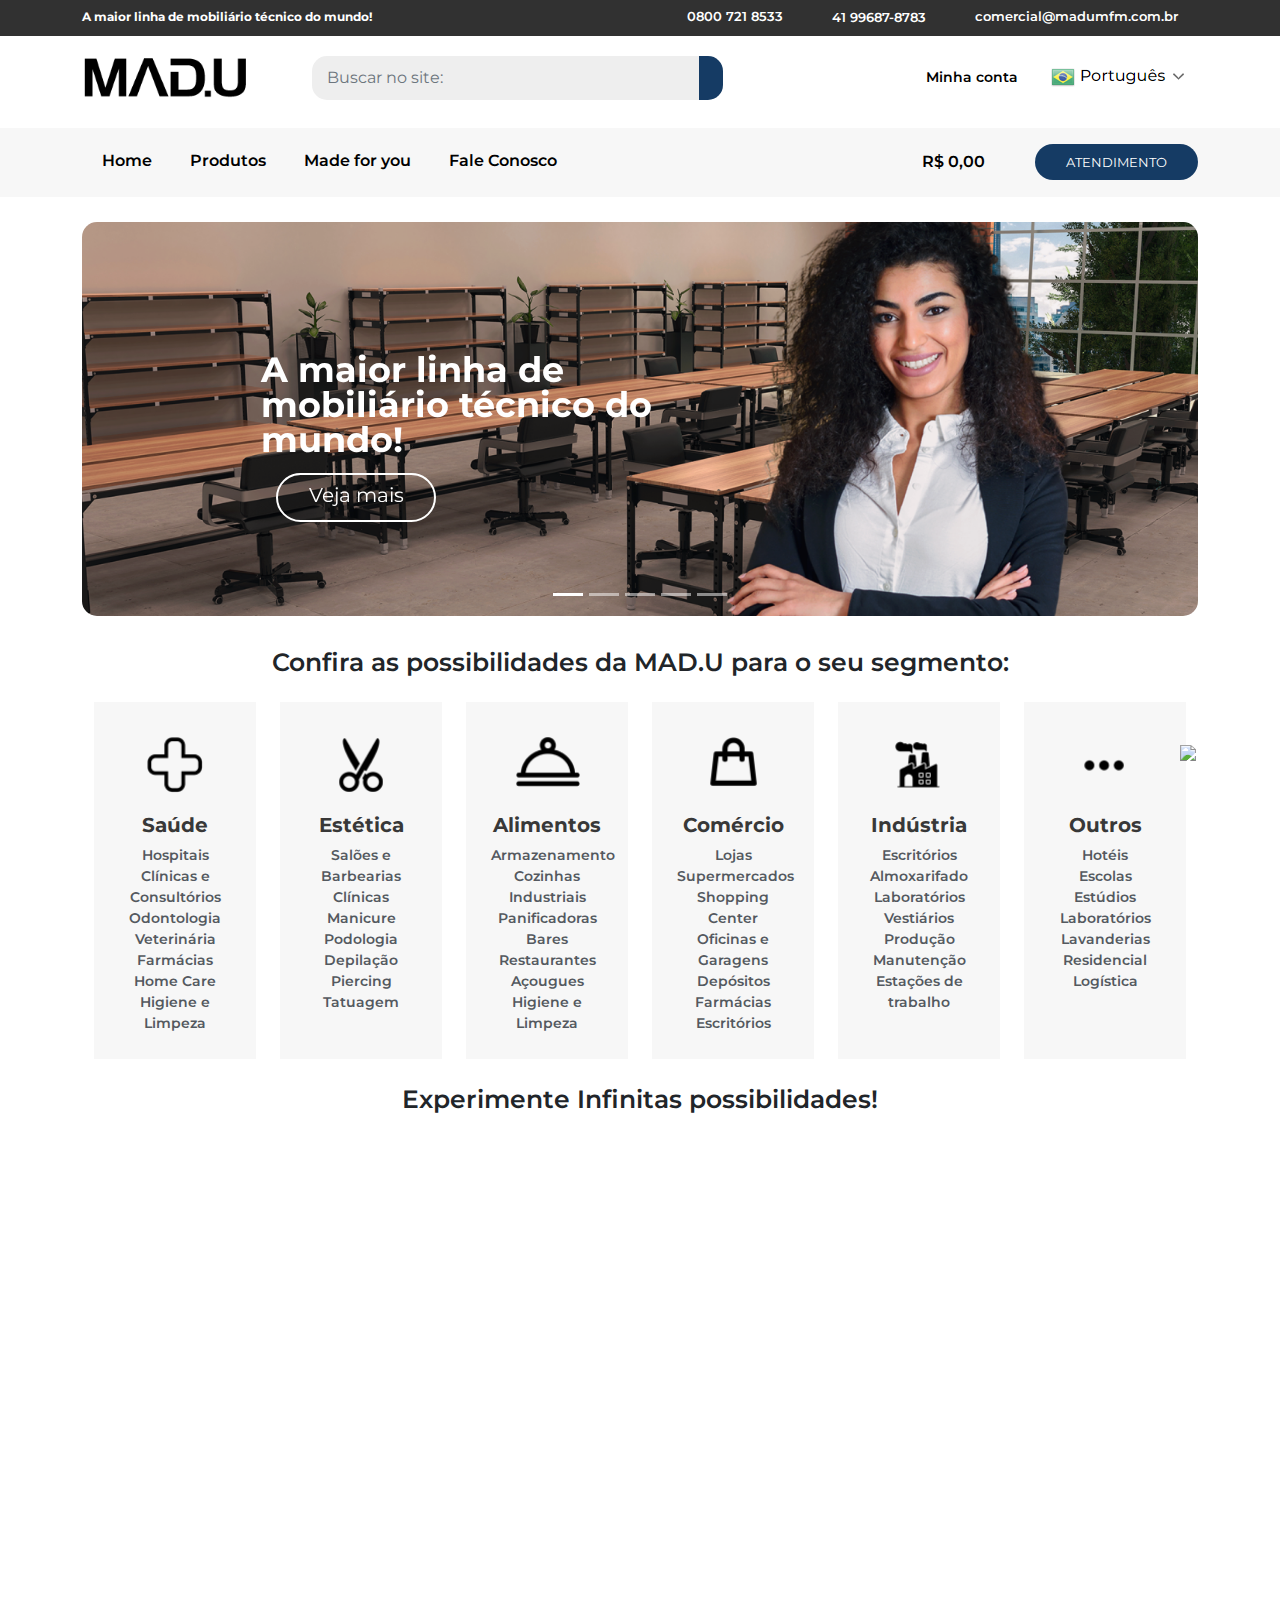
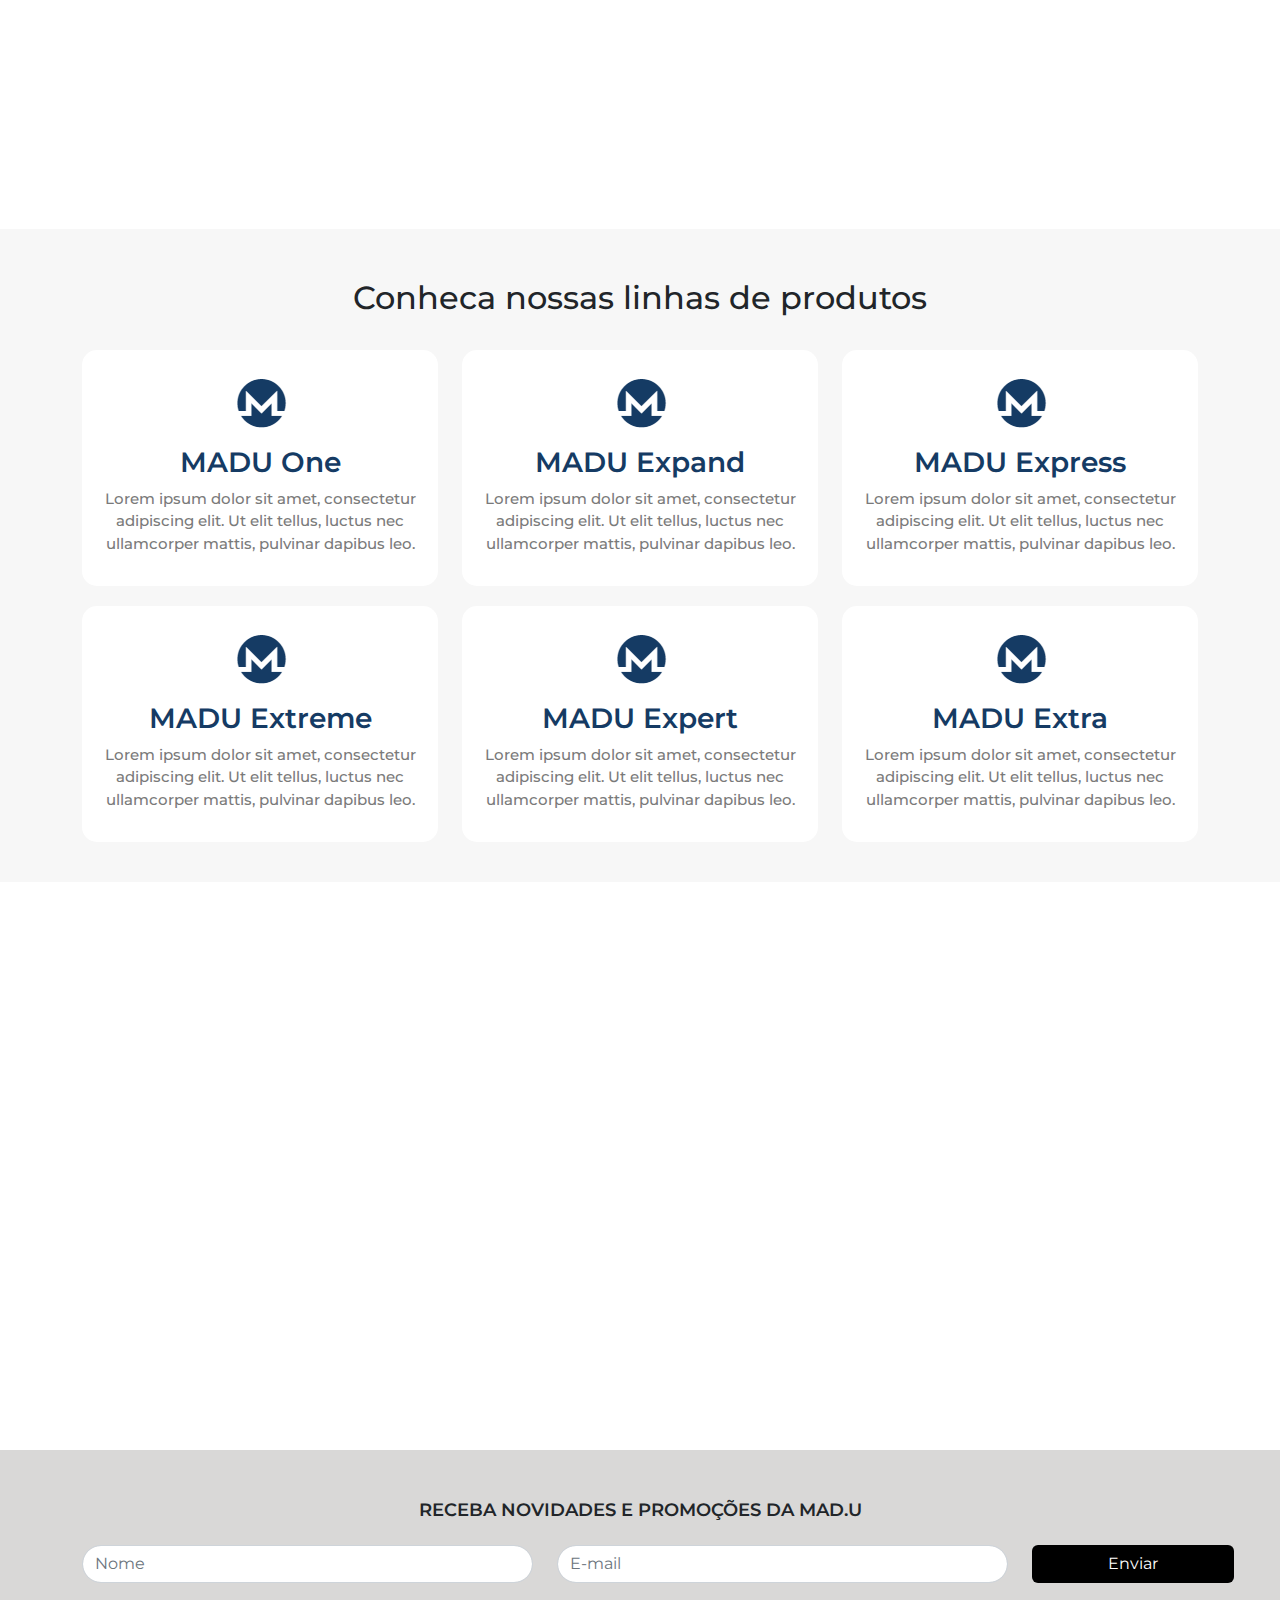
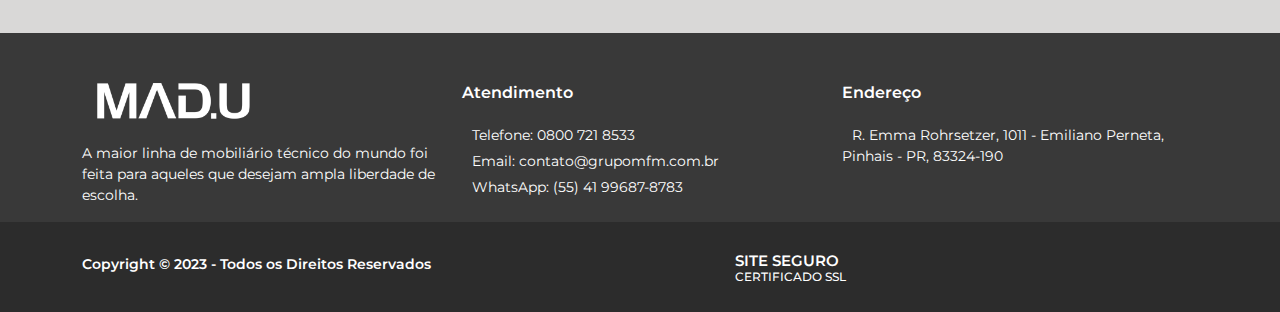
==== index.html @ 13ea8a61 "produtos.html" ====
<!DOCTYPE html>
<html lang="pt-br">
<head>
    <meta charset="UTF-8">
    <meta http-equiv="X-UA-Compatible" content="IE=edge">
    <meta name="viewport" content="width=device-width, initial-scale=1.0">
    <title>MAD.U Experience</title>
    <link rel="icon" href="img/icon-logo.png">
    <!-- Bootstrap CSS -->
    <link rel="stylesheet" type="text/css" href="css/bootstrap.min.css" >
    <!-- Font Awesome -->
    <link rel="stylesheet" href="https://use.fontawesome.com/releases/v5.3.1/css/all.css" integrity="sha384-mzrmE5qonljUremFsqc01SB46JvROS7bZs3IO2EmfFsd15uHvIt+Y8vEf7N7fWAU" crossorigin="anonymous">
    <!-- fontFamily do Google -->
    <link rel="preconnect" href="https://fonts.googleapis.com">
    <link rel="preconnect" href="https://fonts.gstatic.com" crossorigin>
    <link href="https://fonts.googleapis.com/css2?family=Montserrat:ital,wght@0,100;0,200;0,300;0,400;0,500;0,600;0,700;0,800;0,900;1,100;1,200;1,300;1,400;1,500;1,600;1,700;1,800;1,900&display=swap" rel="stylesheet">
    <!-- Estilo customizado -->
    <link rel="stylesheet" type="text/css" href="css/estilo.css">
    <!-- Animações -->
    <link rel="stylesheet" type="text/css" href="css/animate.css">
    <!-- CSS do jQuery -->
    <link rel="stylesheet" href="https://code.jquery.com/ui/1.12.1/themes/base/jquery-ui.css">
</head>
<body>
  <header>
    <nav class="navTopo p-1 d-none d-xl-block d-xxl-none">
      <div class="container">
        <div class="row">
            <div class="col-md-4">
                <h2 class="">A maior linha de mobiliário técnico do mundo!</h2>
            </div>
            <div class="col-md-8 d-flex justify-content-end">
                <ul>
                    <li class=""><i class="fa-solid fa-square-phone"></i>0800 721 8533</li>
                    <li class=""><i class="fa-brands fa-whatsapp"></i><a href="https://wa.me/5541996278783">41 99687-8783</a></li>
                    <li class=""><i class="fa-regular fa-envelope"></i>comercial@madumfm.com.br</li>
                </ul>
            </div>
          </div>
        </div>
      </nav>

      <nav class="navPesquisa d-none d-xl-block d-xxl-none wow fadeInDown" data-wow-duration="0.8s" data-wow-delay="0.6s">
        <div class="container">
            <div class="row">
                <div class="col-md-2">
                  <a href="index.html">
                    <img class="w-100 zoomImg" src="img/logo_madu.png" alt="">
                  </a>
                </div>
                <div class="col-md-5">
                    <form class="" action="https://madu-experience.com.br" method="get" role="search">
                        <div class="input-group">
                            <!-- <label class="" for="">Pesquisar</label> -->
                            <input type="search" id="" placeholder="Buscar no site:" class="form-control text-left" name="" value="">
                            <button class="btn" type="submit" aria-label="Pesquisar">
                                <i class="fa-solid fa-magnifying-glass"></i>
                                <!-- <span class="">Pesquisar</span> -->
                            </button>
                        </div>
                    </form>
                </div>
                <div class="col-md-5 pt-2 d-flex justify-content-end">
                    <ul>
                        <li><a href="">Minha conta<i class="fa-regular fa-user"></i></a></li>
                        <li><img src="img/pais.png" alt=""></li>
                    </ul>
                </div>
            </div>
        </div>
      </nav>

      <nav class="navMenu navbar navbar-expand-lg d-none d-xl-block d-xxl-none">
        <div class="container">
          <div class="collapse navbar-collapse" id="navbarNavDropdown">
            <ul class="navbar-nav">
              <li class="nav-item">
                <a class="nav-link " href="index.html">Home</a>
              </li>
              <li class="nav-item">
                <a class="nav-link " href="produtos.html">Produtos</a>
              </li>
              <li class="nav-item">
                <a class="nav-link " href="#">Made for you</a>
              </li>
              <li class="nav-item">
                <a class="nav-link " href="#">Fale Conosco</a>
              </li>
            </ul>
          </div>
          <div>
            <a href=""><span>R$ 0,00<i class="fa-solid fa-cart-shopping"></i></span></a>
          </div>
          <div>
            <button class="btn">
              <i class="fa-brands fa-whatsapp"></i><a href="https://wa.me/xxxxxxxxxxxxxx">ATENDIMENTO</a>
            </button>
          </div>
        </div>
      </nav>

      <!-- Início da Nav para celular -->
      <nav class="navResponsive d-block d-sm-none wow fadeInDown" data-wow-duration="0.8s" data-wow-delay="0.6s">
        <div class="container mb-2">
          <div class="row">
            <div class="col-5">
              <a href="">
                <img class="w-100" src="img/logo_madu.png" alt="">
              </a></div>
            <div class="col-7">
              <form class="" action="https://madu-experience.com.br" method="get" role="search">
                <div class="input-group">
                    <!-- <label class="" for="">Pesquisar</label> -->
                    <input type="search" id="" placeholder="Buscar no site:" class="form-control text-left" name="" value="">
                    <button class="btn" type="submit" aria-label="Pesquisar">
                        <i class="fa-solid fa-magnifying-glass"></i>
                        <!-- <span class="">Pesquisar</span> -->
                    </button>
                </div>
              </form>
            </div>
          </div>
        </div>
        <div class="navResponsive fundo pb-2">
          <div class="">
            <div class="">
              <nav class="navbar navbar-expand-lg">
                <div class="container-fluid">
                  <div class="navbar-brand">
                    <ul>
                      <li class=""><a href=""></i>R$ 0,00<i class="fas fa-regular fa-cart-shopping"></i></a></li>
                      <li class="minhaConta"><a href="">Minha conta<i class="fa-regular fa-user"></i></a></li>
                    </ul>
                  </div>
                  <button id="toggle-button" class="navbar-toggler botao" type="button" data-bs-toggle="collapse" data-bs-target="#menu" aria-controls="menu" aria-expanded="true" aria-label="Toggle navigation">
                    <i id="toggle-icon" class="fa-solid fa-bars"></i>
                  </button>
                  <div class="navbar-collapse collapse" id="menu">
                    <ul class="navbar-nav">
                      <li class="nav-item">
                        <a class="nav-link" href="#">Home</a>
                      </li>
                      <li class="nav-item">
                        <a class="nav-link" href="#">Produtos</a>
                      </li>
                      <li class="nav-item">
                        <a class="nav-link" href="#">Made for you</a>
                      </li>
                      <li class="nav-item">
                        <a class="nav-link" href="#">Fale Conosco</a>
                      </li>
                    </ul>
                  </div>
                </div>
              </nav>
            </div>
          </div>
        </div>
      </nav>
      <!-- Fim da Nav para celular -->
  </header>

  <section class="carrossel">
    <div class="container">
      <div id="carouselExampleCaptions" class="carousel slide wow fadeInLeftBig" data-wow-duration="0.8s" data-wow-delay="0.6s" data-bs-ride="carousel">
        <div class="carousel-indicators">
          <button type="button" data-bs-target="#carouselExampleCaptions" data-bs-slide-to="0" class="active" aria-current="true" aria-label="Slide 1"></button>
          <button type="button" data-bs-target="#carouselExampleCaptions" data-bs-slide-to="1" aria-label="Slide 2"></button>
          <button type="button" data-bs-target="#carouselExampleCaptions" data-bs-slide-to="2" aria-label="Slide 3"></button>
          <button type="button" data-bs-target="#carouselExampleCaptions" data-bs-slide-to="3" aria-label="Slide 4"></button>
          <button type="button" data-bs-target="#carouselExampleCaptions" data-bs-slide-to="4" aria-label="Slide 5"></button>
        </div>
        <div class="carousel-inner">
          <div class="carousel-item active">
            <img src="img/img-carrousel-1.png" class="d-block" alt="...">
            <div class="carousel-caption textoCarrosel container row col-md-6 col">
              <p>A maior linha de mobiliário técnico do mundo!</p>
              <span class="btn">Veja mais</span>
            </div>
          </div>
          <div class="carousel-item">
            <img src="img/img-carrousel-2.png" class="d-block" alt="...">
            <div class="carousel-caption textoCarrosel container row col-md-6">
              <p>A maior linha de mobiliário técnico do mundo!</p>
              <span class="btn">Veja mais</span>
            </div>
          </div>
          <div class="carousel-item">
            <img src="img/img-carrousel-3.png" class="d-block" alt="...">
            <div class="carousel-caption textoCarrosel container row col-md-6">
              <p>A maior linha de mobiliário técnico do mundo!</p>
              <span class="btn">Veja mais</span>
            </div>
          </div>
          <div class="carousel-item">
            <img src="img/slide3.jpg" class="d-block" alt="...">
            <div class="carousel-caption textoCarrosel container row col-md-6">
              <p>A maior linha de mobiliário técnico do mundo!</p>
              <span class="btn">Veja mais</span>
            </div>
          </div>
          <div class="carousel-item">
            <img src="img/slide4.jpg" class="d-block" alt="...">
            <div class="carousel-caption textoCarrosel container row col-md-6">
              <p>A maior linha de mobiliário técnico do mundo!</p>
              <span class="btn">Veja mais</span>
            </div>
          </div>
        </div>
        <button class="carousel-control-prev" type="button" data-bs-target="#carouselExampleCaptions" data-bs-slide="prev">
          <i class="fa-solid fa-angle-left"></i>
        </button>
        <button class="carousel-control-next" type="button" data-bs-target="#carouselExampleCaptions" data-bs-slide="next">
          <i class="fa-solid fa-angle-right"></i>
        </button>
      </div>
    </div>
  </section>

  <section class="container">
    <div class="container">
      <div class="segmento">
        <div class="row">
          <div class="col-md-12">
            <h2>Confira as possibilidades da MAD.U para o seu segmento:</h2>
          </div>
        </div>
        <div class="row wow fadeInRightBig" data-wow-duration="0.8s" data-wow-delay="0.6s">
          <div class="col-md-2 col-4">
            <div class="segmentoLink">
            <a href="">
              <img class="zoomImg" src="img/ico-1.png" alt="">
              <h3>Saúde</h3>
            </a>
            <ul>
              <li>Hospitais</li>
              <li>Clínicas e Consultórios</li>
              <li>Odontologia</li>
              <li>Veterinária</li>
              <li>Farmácias</li>
              <li>Home Care</li>
              <li>Higiene e Limpeza</li>
            </ul>
            </div>
          </div>
          <div class="col-md-2 col-4">
            <div class="segmentoLink">
              <a href="">
                <img class="zoomImg" src="img/ico-7.png" alt="">
                <h3>Estética</h3>
              </a>
              <ul>
                <li>Salões e Barbearias</li>
                <li>Clínicas</li>
                <li>Manicure</li>
                <li>Podologia</li>
                <li>Depilação</li>
                <li>Piercing</li>
                <li>Tatuagem</li>
              </ul>
            </div>
          </div>
          <div class="col-md-2 col-4">
            <div class="segmentoLink">
              <a href="">
                <img class="zoomImg" src="img/ico-3.png" alt="">
                <h3>Alimentos</h3>
              </a>
              <ul>
                <li>Armazenamento</li>
                <li>Cozinhas Industriais</li>
                <li>Panificadoras</li>
                <li>Bares</li>
                <li>Restaurantes</li>
                <li>Açougues</li>
                <li>Higiene e Limpeza</li>
              </ul>
            </div>
          </div>
          <div class="col-md-2 col-4">
            <div class="segmentoLink">
              <a href="">
                <img class="zoomImg" src="img/ico-4.png" alt="">
                <h3> Comércio</h3>
              </a>
              <ul>
                <li>Lojas</li>
                <li>Supermercados</li>
                <li>Shopping Center</li>
                <li>Oficinas e Garagens</li>
                <li>Depósitos</li>
                <li>Farmácias</li>
                <li>Escritórios</li>
              </ul>
            </div>
          </div>
          <div class="col-md-2 col-4">
            <div class="segmentoLink">
              <a href="">
                <img class="zoomImg" src="img/ico-5.png" alt="">
                <h3>Indústria</h3>
              </a>
              <ul>
                <li>Escritórios</li>
                <li>Almoxarifado</li>
                <li>Laboratórios</li>
                <li>Vestiários</li>
                <li>Produção</li>
                <li>Manutenção</li>
                <li>Estações de trabalho</li>
              </ul>
            </div>
          </div>
          <div class="col-md-2 col-4">
            <div class="segmentoLink">
              <a href="">
                <img class="zoomImg" src="img/ico-6.png" alt="">
                <h3>Outros</h3>
              </a>
              <ul>
                <li>Hotéis</li>
                <li>Escolas</li>
                <li>Estúdios</li>
                <li>Laboratórios</li>
                <li>Lavanderias</li>
                <li>Residencial</li>
                <li>Logística</li>
              </ul>
            </div>
          </div>
      </div>
    </div>
  </section>

  <section class="secaoExperimente">
    <div class="container">
      <div class="row">
        <div class="col-md-12">
          <h2>Experimente Infinitas possibilidades!</h2>
        </div>
      </div>
      <div class="col-md-12">
        <iframe src="https://player.vimeo.com/video/633104570?h=8c08741626&title=0&byline=0&portrait=0&autoplay=1&loop=1" width="100%" height="700" frameborder="0" allow="autoplay; fullscreen; picture-in-picture" allowfullscreen playsinline></iframe>
      </div>
    </div>
  </section>

  <section class="secaoLinhasProdutos">
    <div class="container">
      <div class="row">
        <div class="col-md-12">
          <h2>Conheca nossas linhas de produtos</h2>
        </div>
        <div class="col-md-4">
          <div class="fundoMADU">
            <img src="img/M.png" alt="">
            <h3>MADU One</h3>
            <p>Lorem ipsum dolor sit amet, consectetur adipiscing elit. Ut elit tellus, luctus nec ullamcorper mattis, pulvinar dapibus leo.</p>
          </div>
        </div>
        <div class="col-md-4">
          <div class="fundoMADU">
            <img src="img/M.png" alt="">
            <h3>MADU Expand</h3>
            <p>Lorem ipsum dolor sit amet, consectetur adipiscing elit. Ut elit tellus, luctus nec ullamcorper mattis, pulvinar dapibus leo.</p>
          </div>
        </div>
        <div class="col-md-4">
          <div class="fundoMADU">
            <img src="img/M.png" alt="">
            <h3>MADU Express</h3>
            <p>Lorem ipsum dolor sit amet, consectetur adipiscing elit. Ut elit tellus, luctus nec ullamcorper mattis, pulvinar dapibus leo.</p>
          </div>
        </div>
        <div class="col-md-4">
          <div class="fundoMADU">
            <img src="img/M.png" alt="">
            <h3>MADU Extreme</h3>
            <p>Lorem ipsum dolor sit amet, consectetur adipiscing elit. Ut elit tellus, luctus nec ullamcorper mattis, pulvinar dapibus leo.</p>
          </div>
        </div>
        <div class="col-md-4">
          <div class="fundoMADU">
            <img src="img/M.png" alt="">
            <h3>MADU Expert</h3>
            <p>Lorem ipsum dolor sit amet, consectetur adipiscing elit. Ut elit tellus, luctus nec ullamcorper mattis, pulvinar dapibus leo.</p>
          </div>
        </div>
        <div class="col-md-4">
          <div class="fundoMADU">
            <img src="img/M.png" alt="">
            <h3>MADU Extra</h3>
            <p>Lorem ipsum dolor sit amet, consectetur adipiscing elit. Ut elit tellus, luctus nec ullamcorper mattis, pulvinar dapibus leo.</p>
          </div>
        </div>
      </div>
    </div>
  </section>

  <section class="inovacao wow fadeInLeftBig" data-wow-duration="0.8s" data-wow-delay="0.6s">
    <div class="container">
      <div class="row">
        <div class="col-md-4 pb-2">
          <div class="inovacaoBorda pb-3">
            <div data-bs-toggle="modal" data-bs-target="#staticBackdropInovacao">
                <img class="zoomImg" src="img/inovacao.png" alt="">
                <h3>Inovação</h3>
                <p>Inovar é a LIBERDADE para escolher o que, onde e principalmente QUANDO quiser!</p>
                <span class="btn btn-dark rounded-pill">SAIBA MAIS</span>
            </div>
          </div>
        </div>
        <div class="col-md-4 pb-2">
          <div class="inovacaoBorda pb-3">
            <div data-bs-toggle="modal" data-bs-target="#staticBackdropQualidade">
                <img class="zoomImg" src="img/qualidade.png" alt="">
              <h3>Qualidade</h3>
              <p>Mobiliário técnico feito 100% no Brasil, com a melhor qualidade disponível no Mundo.</p>
              <span class="btn btn-dark rounded-pill">SAIBA MAIS</span>
            </div>
          </div>
        </div>
        <div class="col-md-4 pb-2">
          <div class="inovacaoBorda pb-3">
            <div data-bs-toggle="modal" data-bs-target="#staticBackdropTecnologia">
                <img class="zoomImg" src="img/tecnologia.png" alt="">
              <h3>Tecnologia</h3>
              <p>A MAIOR linha de mobiliário técnico do mundo também merece a MELHOR tecnologia do mundo.</p>
              <span class="btn btn-dark rounded-pill">SAIBA MAIS</span>
            </div>
          </div>
        </div>
      </div>
    </div>
  </section>

  <section class="meusModals">
    <!-- Modal -->
  <div class="modal fade" id="staticBackdropInovacao" data-bs-backdrop="static" data-bs-keyboard="false" tabindex="-1" aria-labelledby="staticBackdropLabel" aria-hidden="true">
    <div class="modal-dialog modal-dialog-centered modal-xl">
      <div class="modal-content">
        <div class="modal-header">
          <button type="button" class="btn-close" data-bs-dismiss="modal" aria-label="Close"></button>
        </div>
        <div class="modal-body">
          <div class="container">
            <div class="row">
              <div class="col-md-4 p-5">
                <img class="w-100 zoomImg" src="img/inovacao.png" alt="">
              </div>
              <div class="col-md-8">
                <div class="larguraTextoModal">
                  <h2>Inovação</h2>
                  <h3>Inovar é a LIBERDADE para escolher o que, onde e principalmente QUANDO quiser!</h3>
                  <p>A maior linha de mobiliário técnico do mundo foi feita para aqueles que desejam ampla liberdade de escolha. São <strong>milhares</strong> de possibilidades de modelos, tamanhos, formatos, materiais, montagens, acessórios e cores que criam combinações e <strong>múltiplas utilizações</strong> de acordo com a necessidade de cada cliente.<br><br>
                    A MAD.U inova nos mínimos detalhes. <strong>Como num jogo de blocos de montar</strong> os produtos podem ser fornecidos individualmente ou em conjuntos completos montados, formando composições intercambiáveis com a possibilidade de reconfiguração para <strong>novos modelos, novas composições, novas utilizações e em qualquer momento da vida do seu mobiliário.</strong></p>
                </div>
              </div>
            </div>
          </div>
        </div>
      </div>
    </div>
  </div>
  <!--  -->
  <div class="modal fade" id="staticBackdropQualidade" data-bs-backdrop="static" data-bs-keyboard="false" tabindex="-1" aria-labelledby="staticBackdropLabel" aria-hidden="true">
    <div class="modal-dialog modal-dialog-centered modal-xl">
      <div class="modal-content">
        <div class="modal-header">
          <button type="button" class="btn-close" data-bs-dismiss="modal" aria-label="Close"></button>
        </div>
        <div class="modal-body">
          <div class="container">
            <div class="row">
              <div class="col-md-4 p-5">
                <img class="w-100 zoomImg" src="img/qualidade.png" alt="">
              </div>
              <div class="col-md-8">
                <h2>Qualidade</h2>
                <h3>Mobiliário técnico feito 100% no Brasil, com a melhor qualidade disponível no Mundo.</h3>
                <p>A MAD.U tem sua própria infraestrutura de indústria dominando a cadeia produtiva desde o projeto inicial até sua fabricação final.<br><br>
                Todos os componentes são desenvolvidos para uso específico, sem a utilização de partes genéricas ou adaptadas.<br><br>
                Partes plásticas produzidas por injeção em polímeros de engenharia de altíssima durabilidade, totalmente imunes à oxidação ou ferrugem, elevada resistência ao impacto, agentes químicos, raios ultravioletas ou outras intempéries. Com aditivo antimicrobiano para proteção contra a proliferação de microrganismos e diminuição da contaminação cruzada.<br><br>
                Partes metálicas com chassi totalmente em aço anticorrosivo ou aço inoxidável, as peças sujeitas ao manejo constante estão recobertas por componentes plásticos projetados para facilitar a limpeza e promover elevada resistência ao uso evitando corrosão.<br><br>
                Cada componente e seus materiais foram pensados e especificados para o seu melhor uso.</p>
              </div>
            </div>
          </div>
        </div>
      </div>
    </div>
  </div>
  <!--  -->
  <div class="modal fade" id="staticBackdropTecnologia" data-bs-backdrop="static" data-bs-keyboard="false" tabindex="-1" aria-labelledby="staticBackdropLabel" aria-hidden="true">
    <div class="modal-dialog modal-dialog-centered modal-xl">
      <div class="modal-content">
        <div class="modal-header">
          <button type="button" class="btn-close" data-bs-dismiss="modal" aria-label="Close"></button>
        </div>
        <div class="modal-body">
          <div class="container">
            <div class="row">
              <div class="col-md-4 p-5">
                <img class="w-100 zoomImg" src="img/tecnologia.png" alt="">
              </div>
              <div class="col-md-8">
                <h2>Tecnologia</h2>
              <h3>A MAIOR linha de mobiliário técnico do mundo também merece a MELHOR tecnologia do mundo.</h3>
              <p>Cada parte foi estritamente pensada e desenvolvida para o uso específico e resistente permitindo a agilidade na manutenção e eventual substituição de peças.<br><br>
                Rodízios especialmente desenvolvidos para uso extra silencioso e de alta durabilidade, com rotação e translação 360°. Bandas de rodagem com perfil reduzido para evitar o arrasto de contaminantes.<br><br>
                Gavetas com trilhos imunes à oxidação ou ferrugem, auto lubrificados e com exclusivo sistema de interferência de abertura escalonada para maior segurança nos deslocamentos.<br><br>
                Diversas opções de tampos, hastes, suportes, rodas, travas, pés, para-choques, prateleiras e outros.</p>
                <span>Tudo feito para você.</span>
              </div>
            </div>
          </div>
        </div>
      </div>
    </div>
  </div>
  </section>
  
  <section class="form">
    <div class="container d-none d-xl-block d-xxl-none">
      <div>
        <h2>RECEBA NOVIDADES E PROMOÇÕES DA MAD.U</h2>
      </div>
      <form class="row">
        <div class="col-md-5 col-12">
          <input type="text" class="form-control" id="name" name="name" placeholder="Nome">
        </div>
        <div class="col-md-5 col-12">
          <input type="email" class="form-control" id="email" name="email" aria-describedby="emailHelp" placeholder="E-mail">
        </div>
        <div class="col-md-2 col-12">
          <button type="submit" class="btn">Enviar</button>
        </div>
      </form>
    </div>
    <!-- Responsivo -->
    <div class="container d-block d-sm-none">
      <div>
        <h2>RECEBA NOVIDADES E PROMOÇÕES DA MAD.U</h2>
      </div>
      <form class="">
        <div class="mb-2">
          <input type="text" class="form-control" id="name" name="name" placeholder="Nome">
        </div>
        <div class="mb-2">
          <input type="email" class="form-control" id="email" name="email" aria-describedby="emailHelp" placeholder="E-mail">
        </div>
        <div class="">
          <button type="submit" class="btn w-100">Enviar</button>
        </div>
      </form>
    </div>
  </section>

  <footer>
    <div class="primeiraDivFooter">
      <div class="container">
        <div class="row">
          <div class="col-md-4">
            <img src="img/logo-madu.png" alt="" class="w-50">
            <p>A maior linha de mobiliário técnico do mundo foi feita para aqueles que desejam ampla liberdade de escolha.</p>
          </div>
          <div class="col-md-4">
            <div class="">
              <h2 class="">Atendimento</h2>
              <ul class="">
                <li><i class="fa-solid fa-phone"></i>Telefone: 0800 721 8533</li>
                <li><i class="fa-solid fa-envelope"></i>Email: contato@grupomfm.com.br</li>
                <li><i class="fa-brands fa-whatsapp"></i>WhatsApp: (55) 41 99687-8783</li>
              </ul>
            </div>
          </div>
          <div class="col-md-4">
            <h2 class="">Endereço</h2>
            <div class="divSocial">
              <ul>
                <li><i class="fa-solid fa-location-dot"></i> R. Emma Rohrsetzer, 1011 - Emiliano Perneta, Pinhais - PR, 83324-190</li>
              </ul>
            </div>
          </div>
        </div>
      </div>
    </div>
    <div class="segundaDivFooter d-none d-xl-block d-xxl-none">
      <div class="container">
        <div class="row">
          <div class="col-md-5">
            <span>
              Copyright &copy; 2023 - Todos os Direitos Reservados
            </span>
          </div>
          <div class="col-md-2 siteSeguro">
            <i class="fa-solid fa-shield-halved"></i>
          </div>
          <div class="col-md-2 siteSeguro">
            <h3>SITE SEGURO</h3>
            <h4>CERTIFICADO SSL</h4>
          </div>
          <div class="col-md-3 redesSociais">
            <ul class="">
              <li><i class="fa-brands fa-facebook"></i></li>
              <li><i class="fa-brands fa-twitter"></i></li>
              <li><i class="fa-brands fa-vimeo"></i></li>
              <li><i class="fa-brands fa-instagram"></i></li>
            </ul>
          </div>
        </div>
      </div>
    </div>

    <!-- Resposvivo -->
    <div class="segundaDivFooter d-block d-sm-none">
      <div class="">
        <div class="">
          <div class="copyRight">
            <span>
              Copyright &copy; 2023 - Todos os Direitos Reservados
            </span>
          </div>
          <div class="escudo">
            <i class="fa-solid fa-shield-halved"></i>
          </div>
          <div class="">
            <h3>SITE SEGURO</h3>
            <h4>CERTIFICADO SSL</h4>
          </div>
          <div class="">
            <ul class="">
              <li><i class="fa-brands fa-facebook"></i></li>
              <li><i class="fa-brands fa-twitter"></i></li>
              <li><i class="fa-brands fa-vimeo"></i></li>
              <li><i class="fa-brands fa-instagram"></i></li>
            </ul>
          </div>
        </div>
      </div>
    </div>

    <a href="#" style="position:fixed;width:60px;height:120px;bottom:40px;right:40px; z-index:1000;">
        <img src="https://agenciaflag.com.br/wp-content/themes/agenciaflag/assets/images/ico-whatsapp.png" class="image-fit w-100">
    </a>
  </footer>

      
    
</body>
<!-- jQuery -->
<script src="https://code.jquery.com/jquery-3.5.1.min.js"></script>
<script src="https://code.jquery.com/ui/1.12.1/jquery-ui.js"></script>
<!-- meu script -->
<script src="js/meu-script.js"></script>
<!-- ScriptBootstrap -->
<!-- <script src="js/bootstrap.min.js"></script> -->
<script src="js/bootstrap.bundle.min.js"></script>
<!-- Font Awesome -->
<script src="https://kit.fontawesome.com/4fa080e3da.js" crossorigin="anonymous"></script>
<!-- Animações com o WOW.JS -->
<script src="js/wow.min.js"></script>
<!-- Iniciar animações do WOW.JS -->
<script>
    new WOW().init();
</script>
</html>
---- css/estilo.css ----
/*Body da página*/
body {
    font-family: 'Montserrat', sans-serif;
    background: #FFFFFF;
    overflow-x:hidden;
}

/*--------------------------------------- 
Inicio do header 
---------------------------------------------------*/

.navTopo{
    background: #313131;
    color: #FFFFFF;
    padding: 0px;
    /* display: flex;
    align-items: center; Alinha ao centro verticalmente */
    /* justify-content: center; Alinha ao centro horizontalmente */
}

.navTopo h2 {
    display:inline-flex;
    font-size: 12px;
    /* font-weight: 400; */
    /* margin-left: 0px; */
    font-weight: bold;
}

.navTopo ul {
    list-style: none;
    margin: 0;
}

.navTopo ul li {
    display:inline-flex;
    list-style: none;
    font-size: 13px;
    font-weight: 600;
    padding-right: 20px;
    vertical-align: middle;
    padding-left: 20px;
}

.navTopo ul li a {
    text-decoration: none;
    color: #FFFFFF;
    line-height: 20px !important;
}
.navTopo ul li a:hover {
    text-decoration: none;
    color: #FFFFFF;
}

.navTopo ul li i {
    font-size: 150%;
    padding-right: 5px;
}

/* ------------------------------------
Fim do header
------------------------------------------ */

/* ------------------------------------------------------
Inicio -> navPesquisa
--------------------------------------- */

.navPesquisa {
    margin: 20px;
}

.zoomImg {
    transition: transform 0.3s ease;
    width: 70%;
    margin-bottom: 10px;
  }
  
.zoomImg:hover {
    transform: scale(1.1);
  }

.navPesquisa form input{
    border-radius: 15px 0 0 15px !important;
    background: #EEEEEE !important;
    border: none;
    margin: 0;
    padding: 10px 0px 10px 15px;
    margin-left: 40px;
}

.navPesquisa form input:focus {
    box-shadow: none
}

.navPesquisa button {
    background: #153B64 !important;
    margin: 0;
    border-radius: 0 15px 15px 0 !important;
    border: none;
}

.navPesquisa button i {
    color: white;
}

.navPesquisa ul li {
    text-decoration: none;
    list-style: none;
    display:inline-flex;
    vertical-align: middle;
    font-size: 14px;
    font-weight: 600;
    padding-left: 6px;
    padding-right: 6px;
}

.navPesquisa ul li a {
    text-decoration: none;
    list-style: none;
    display:inline-flex;
    vertical-align: middle;
    color: black;
}

.navPesquisa ul li a:hover {
    text-decoration: none;
    list-style: none;
}

.navPesquisa ul li a i {
    font-size: 125%;
    padding: 0 7px 0 7px;
}



/*------------------------------------------- 
Fim -> navPesquisa
---------------------------------------------------*/

/* ------------------------------------------
Início do NavMenu
------------------------------------------ */

.navMenu {
    background: #F7F7F7 !important;
    padding: 13px;
}

.navMenu ul {
    font-size: 16px;
    font-weight: 600;
}

.navMenu ul li{
    border-bottom: 3px solid #f7f7f7;

}

.navMenu ul li a {
    color: black;  
    margin: 0 10px 0 12px;
}

.navMenu ul li:hover{
    color: #0F0F0F !important;
    border-bottom: 3px solid #153B64;
}

.navMenu span {
    font-weight: 600;
    padding-right: 50px;
}

.navMenu a {
    text-decoration: none;
    list-style: none;
    color: black;
}

.navMenu a:hover {
    color: rgb(82, 82, 82);
}

.navMenu button {
    padding: 5px 25px 5px 25px;
    background: #153B64;
    border-radius: 50px;
}

.navMenu button a{
    text-decoration: none;
    list-style: none;
    color: white !important;
    margin: 0 5px 0 5px;
    font-size: 13px;
}

.navMenu button:hover {
    background: #153B64;
}

.navMenu button i {
    font-size: 80%;
    color: white;
}

.navMenu ul li ul {
    margin-top: 3px;
    padding: 0;
}


.navMenu ul li ul li {
    padding: 10px 15px 10px 15px;
    border: none;
}

.navMenu ul li ul:hover {
    padding: 0;
}

.navMenu ul li ul li:hover {
    padding: 10px 15px 10px 15px;
    border: none;
}   

.navMenu ul li ul li a {
    padding: 0;
    font-size: 16px;
    font-weight: 600;
    text-decoration: none;
    list-style: none;
}

.navMenu ul li ul li a:hover {
    padding: 0;
    background: white;
    color: #153B64;
    border: none;
}

    
/* -----------------------------------------
Fim -> NavMenu
-------------------------------------------- */

/* -----------------------
Início do carrosel
-------------------------- */

.carrossel {
    padding: 25px 0 0 0;
}

.carrossel .carousel {
    margin: 0px 0 25px 0;
    border-radius: 15px;
}

.carrossel .carousel img {
    border-radius: 15px;
    width: 100%;
}

.carrossel .carousel-item {
    height: 400px;
}

.carrossel .carousel p {
    font-size: 35px;
    width: 80%;
}

.carousel i {
    font-size: 350%;
    color: #ffffff;
}

.textoCarrosel {
    text-align: left;
    top: 50%;
    transform: translateY(-50%);
    font-size: 50px;
    font-weight: 700;
    line-height: 1;
}

.carrossel .carousel .btn {
    text-align: center;
    color: white;
    border: 2px solid white;
    border-radius: 40px;
    margin-top: 0px;
    text-align: center;
    font-size: 20px !important;
    padding-top: 1%;
    margin-left: 5%;
    width: 30%;
    height: 35%;
}


/* --------------------------------
Fim do carrosel
-------------------------------- */

/* -----------------------------------
Início ->Confira as possibilidades da MAD.U para o seu segmento:
-------------------------------------------------- */
.segmento {
    margin: 25px 0 25px 0;
    text-align: center;
}

.segmento .segmentoLink {
    background: #F7F7F7;
    margin: 0;
    padding: 25px;
    height: 100%;
}

.segmento a {
    text-decoration: none;
    list-style: none;
    color: #383838;
}

.segmento a h3 {
    font-weight: 700;
}

.segmento h2 {
    font-size: 25px;
    font-weight: 600;
    margin-bottom: 25px;
    padding: 0;
    margin-top: 0;
}

.segmento h3 {
    font-size: 20px;
}

.segmento ul {
    padding: 0;
    margin: 0;
}

.segmento ul li {
    text-decoration: none;
    list-style: none;
    padding: 0;
    margin: 0;
    color: #54595F;
    font-size: 14px;
    font-weight: 600;
}

.zoomImg {
    transition: transform 0.3s ease;
    width: 70%;
    margin-bottom: 10px;
  }
  
.zoomImg:hover {
    transform: scale(1.1);
  }

/* -----------------------------------
Fim ->Confira as possibilidades da MAD.U para o seu segmento:
-------------------------------------------------- */

/* -------------------------------
Início da secaoExperimente 
------------------------------*/

.secaoExperimente {
    text-align: center;
}

.secaoExperimente h2 {
    font-size: 25px;
    font-weight: 600;
}

/* ---------------------------
Fim da secaoExperimente
--------------------------------- */

/* -------------------------------
Início do secaoLinhasProdutos
---------------------------- */

.secaoLinhasProdutos {
    padding: 25px 25px 20px 25px;
    background: #F7F7F7;
    text-align: center;
}

.secaoLinhasProdutos h2 {
    padding: 25px;
}

.secaoLinhasProdutos .fundoMADU {
    background: #FFFFFF;
    padding: 15px;
    border-radius: 15px;
    margin-bottom: 20px;
}

.secaoLinhasProdutos h3 {
    font-size: 28px;
    color: #153B64;
    font-weight: 600;
}

.secaoLinhasProdutos p {
    font-size: 15px;
    color: #7A7A7A;
    font-weight: 500;
}



/* ----------------------
Fim do secaoLinhasProdutos
---------------------------- */

/* -----------------------------------------
Início -> Inovaçao, qualidade e tecnologia
----------------------------------------- */

.inovacao {
    text-align: center;
    padding-bottom: 25px;
    padding-top: 40px;
}

.inovacao .col-md-4 {
    height: 100%;
}

.inovacao .inovacaoBorda {
    border: solid 1px rgb(214, 214, 214);
    border-radius: 5px;
    padding-top: 10px;
    height: 100%;
    cursor: pointer;
}

.inovacao a {
    text-decoration: none;
    list-style: none;
}

.inovacao h3 {
    font-size: 25px;
    font-weight: 600;
    color: black;
    padding: 5px;
}

.inovacao p {
    font-size: 16px;
    font-weight: 500;
    color: black;
    line-height: 1;
    padding: 5px;
}

.inovacao img {
    padding-top: 10px;
    width: 80%;
}

.inovacao span {
    font-size: 13px;
    font-weight: 600;
    padding: 10px 25px;
    background: #383838;
}

.inovacao .btn:hover {
    background: #383838 !important;
}

.modal-header {
    border-bottom: none;
}

.modal h2 {
    font-size: 41px;
    font-weight: 600;
    color: #2C2C2C;
    padding-bottom: 15px;
    margin-top: -30px;
}

.modal h3 {
    font-size: 1.25rem;
    line-height: 1.2;
    color: #2C2C2C;
    padding-bottom: 15px;
    font-weight: 600;
}

.modal p {
    font-size: 0.9rem;
    font-weight: 500;
    color: #2C2C2C;
    text-align: justify;
}

.modal span {
    font-size: 1.25rem;
    margin-top: 0.5rem;
    font-weight: 500;
    color: #2C2C2C;
}

/* -----------------------------------------
Fim -> Inovaçao, qualidade e tecnologia
----------------------------------------- */

/* ---------------------------
Início -> Formulário
-------------------------------- */

.form {
    background: #D9D8D7;
    padding: 50px 0 50px 0;
    text-align: center;
}

.form h2 {
    padding-bottom: 15px;
    font-size: 18px;
    font-weight: 600;
}

.form input {
    border-radius: 20px;
}

.form .btn {
    background: black;
    color: white;
    padding-left: 75px;
    padding-right: 75px;
}

/* ---------------------------
Fim -> Formulário
-------------------------------- */

/* ----------------------------------
Início -> Footer
------------------------------------ */

.primeiraDivFooter {
    background: #393939;
    color: white;
    padding-top: 25px;
}

.primeiraDivFooter .col-md-4 p {
    font-size: 14px;
    text-align: left;
    margin-left: 0px;
}

.primeiraDivFooter .col-md-4 h2 {
    font-size: 16px;
    font-weight: 600;
    padding-top: 25px;
    padding-bottom: 15px;
}

.primeiraDivFooter a {
    text-decoration: none;
    list-style: none;
}

.primeiraDivFooter ul {
    text-decoration: none;
    list-style: none;
    padding: 0;
    margin: 0;
}

.primeiraDivFooter ul li {
    text-decoration: none;
    list-style: none;
    padding: 0 0 5px 0;
    margin: 0;
    font-size: 14px;
}

.primeiraDivFooter i {
    font-size: 85%;
    padding-right: 10px;
}

.segundaDivFooter {
    background: #2C2C2C;
    color: white;
    padding-top: 30px;
    padding-bottom: 20px;
}

.segundaDivFooter {
    display: flex;
    justify-content: center;
}

.segundaDivFooter span {
    font-size: 14px;
    font-weight: 600;
}

.segundaDivFooter .siteSeguro {
    padding: 0;
    margin: 0;
}

.segundaDivFooter .siteSeguro i {
    padding: 0 5px 0 0;
    margin: 0;
    font-size: 200%;
    text-align: right;
    float: right;
}

.segundaDivFooter .siteSeguro h3 {
    font-size: 15px;
    font-weight: 600;
    padding: 0 7px 0 0;
    margin: 0;
    text-align: left;
}

.segundaDivFooter .siteSeguro h4 {
    font-size: 12px;
    padding: 0;
    margin: 0;
    text-align: left;
}

.segundaDivFooter .redesSociais ul {
    padding: 0px;
    text-align: right;
}

.segundaDivFooter .redesSociais ul li {
    text-decoration: none;
    list-style: none;
    display:inline-flex;
    padding-left: 20px;
    padding-right: 0px;
    text-align: right;
    padding-bottom: 0;
}

.segundaDivFooter .redesSociais ul li i {
    font-size: 120%;
    text-align: right;
    padding: 0;
}



/* ------------------------------------
Fim -> Footer
-------------------------------- */

/* --------------------------------------------------------------- Página Produtos ------------------------------------------------------------------------------------- */

/* -------------------------
Início do NavRotas
-------------------------- */

.secaoRotas{
    background: #444444;
    color: #FFFFFF;
    padding: 0px;
    display: flex;
    align-items: center;
}

.secaoRotas h2 {
    display:inline-flex;
    font-size: 14px;
    /* font-weight: 400; */
    /* margin-left: 0px; */
    font-weight: bold;
    padding-top: 1%;
}

.secaoRotas h2 a {
    text-decoration: none;
    list-style: none;
    color: white;
    padding-right: 5px;
}

 /* Estilo personalizado para os seletores de preço */
 /* Estilo personalizado para os seletores de preço */
 .ui-slider-handle {
    border-radius: 50% !important; /* Torna os seletores de preço redondos */
    height: 18px; /* Ajusta o tamanho dos seletores de preço */
    background-color: #fff; /* Cor de fundo dos seletores de preço */
    cursor: pointer; /* Cursor do mouse ao passar sobre os seletores de preço */
  }

  /* Estilo personalizado para a linha entre os seletores de preço */
  .ui-slider-horizontal .ui-slider-range {
    border: 3px solid #000; /* Espessura da linha: 3px */
    background-color: #000; /* Cor da linha entre os seletores de preço */
  }





/* -------------------------------
Início -> Responsividade do site
--------------------------------- */

@media (max-width: 575.98px) {
    /* ------------------------
    Body
    ------------------------ */
    body {
        font-family: 'Montserrat', sans-serif;
        background: #FFFFFF;
        overflow-x:hidden !important;
        width: 100% !important; /* Defina o valor desejado */
        margin: 0 auto !important; /* Centralizar o conteúdo */
    }
    
    /* ------------------------------
    header
    ----------------------------- */

    /*-----------------------
     Nav
     ------------------- */

     .navResponsive {
        padding-top: 10px;
        padding-bottom: 0px;
        margin: 0;
    }
    
    .navResponsive nav {
        padding: 0;
        margin: 0;
    }
    
    .navResponsive form input{
        border-radius: 15px 0 0 15px !important;
        background: #EEEEEE !important;
        border: none;
        margin: 0;
        padding: 10px 0px 10px 15px;
    }
    
    .navResponsive form input:focus {
        box-shadow: none
    }
    
    .navResponsive form button {
        background: #153B64 !important;
        margin: 0;
        border-radius: 0 15px 15px 0 !important;
        border: none;
    }
    
    .navResponsive .btn i {
        color: white;
    }
    
    .navResponsive .fundo {
        background: #f7f7f7;;
    }
    
    .navResponsive .navbar-brand ul li{
        list-style: none;
        text-decoration: none;
        font-size: 14px;
        font-weight: 600;
        display:inline-flex;
    }

    .navResponsive .navbar-brand ul li {
        padding-left: 15% !important;
    }
    
    .navResponsive .navbar-brand .minhaConta {
        padding-left: 30% !important;
    }
    
    .navResponsive ul {
        padding: 0;
        margin: 0;
    }
    
    .navResponsive ul li a{
        list-style: none;
        text-decoration: none;
        color: black;
    }
    
    .navResponsive .navbar-brand ul li i{
        padding-left: 5px;
        font-size: 125%;
    }
    
    .navResponsive .botao {
        background: #e0e0e0;
        border: none;
        margin: 0;
    }
    
    .navResponsive .botao:focus {
        box-shadow: none;
    }
    
    .navResponsive button i {
        color: black;
    }

     /* -------------------
     Carrosel
     ----------------- */
    .carousel {
        margin: 0;
    }

    .carousel img {
        width: 120%;
        zoom: 1;
        height: 100%;

    }

    .carousel .carousel-item {
        height: 180px;
    }

    .carousel .carousel-item p {
        width: 80%;
        font-size: 16px;
    }
    
    .carousel i {
        font-size: 200%;
        color: #ffffff;
    }

    
    .carousel .textoCarrosel {
        padding: 0;
        text-align: left;
        top: 50%;
        transform: translateY(-50%);
        font-size: 50px;
        font-weight: 700;
        line-height: 1;
        font-size: 18px;
    }

    .carousel .textoCarrosel .btn{
        font-size: 16px !important;
        height: 50% !important;
    }

    /* ------------------------
    Segmento
    ------------------------ */
    
    .segmento {
        text-align: center !important;
    }

    .segmento h2 {
        text-align: center !important;
        font-size: 27px;
    }

    .segmento .col-4 {
        padding: 0px !important;
        margin: 0px !important;
        text-align: center !important;
        padding-bottom: 10px !important;
    }

    .segmento .col-4 ul li{
        text-align: center !important;
    }

    .segmento .col-4 h3 {
        padding: 0;
        margin: 0;
        font-size: 16px;
        text-align: center;
        padding-bottom: 30px;
    }

    .segmento .segmentoLink {
        padding: 0;
        margin: 0;
        width: 95%;
        height: 100%;
    }

    .segmento img {
        width: 50%;
        margin-top: 20px;
        margin-bottom: 10px;
    }

    /* ------------------------
    secaoExperimente
    --------------------- */

    .secaoExperimente .col-md-12 h2 {
        text-align: center !important;
    }

    .secaoExperimente iframe {
        height: 200px;
        width: 100%;
    }

    /* ------------------
    secaoLinhasProdutos
    --------------------- */

    .secaoLinhasProdutos {
        padding: 0 0 25px 0;
        margin: 0;
    }

    .secaoLinhasProdutos .col-md-12 h2 {
        text-align: center !important;
        font-size: 28px;
        font-weight: 600;
    }
   
    /* ----------------------
    Formlulário
    ----------------------- */

    .form {
        padding: 25px 0;
    }

    .form h2 {
        text-align: center !important;
    }

    .form .col-md-5 {
        margin-bottom: 10px;
    }

    .form .col-12 {
        width: 3000;
    }

    /* -----------------
    Footer
    ------------------- */

    .primeiraDivFooter {
        padding-bottom: 25px;
    }

    .primeiraDivFooter img {
        width: 40% !important;
        margin: 0 0 0 -10px;
        padding: 0;

    }

    .primeiraDivFooter p, h2, ul, ul li, ul li i {
        text-align: left !important;
    }

    .segundaDivFooter {
        text-align: center;
    }

    .segundaDivFooter .copyRight {
        text-align: left;
        padding-left: 15px;
        padding-bottom: 15px;
    }

    .segundaDivFooter .escudo {
        padding: 5px;
    }

    .segundaDivFooter .escudo i {
        font-size: 165%;
    }

    .segundaDivFooter h3 {
        font-size: 14px;
        font-weight: 600;
        padding: 0;
        margin: 0;
        letter-spacing: -1px;
        line-height: 10px;
    }

    .segundaDivFooter h4 {
        font-size: 14px;
        padding: 0;
        margin: 0;
        letter-spacing: -1px;
    }

    .segundaDivFooter ul {
        text-decoration: none;
        list-style: none;
        display:inline-flex;
        padding-right: 5%;
    }

    .segundaDivFooter ul li {
        padding: 15px;
    }

    
}


/* -------------------------------
Início -> Responsividade do site
--------------------------------- */
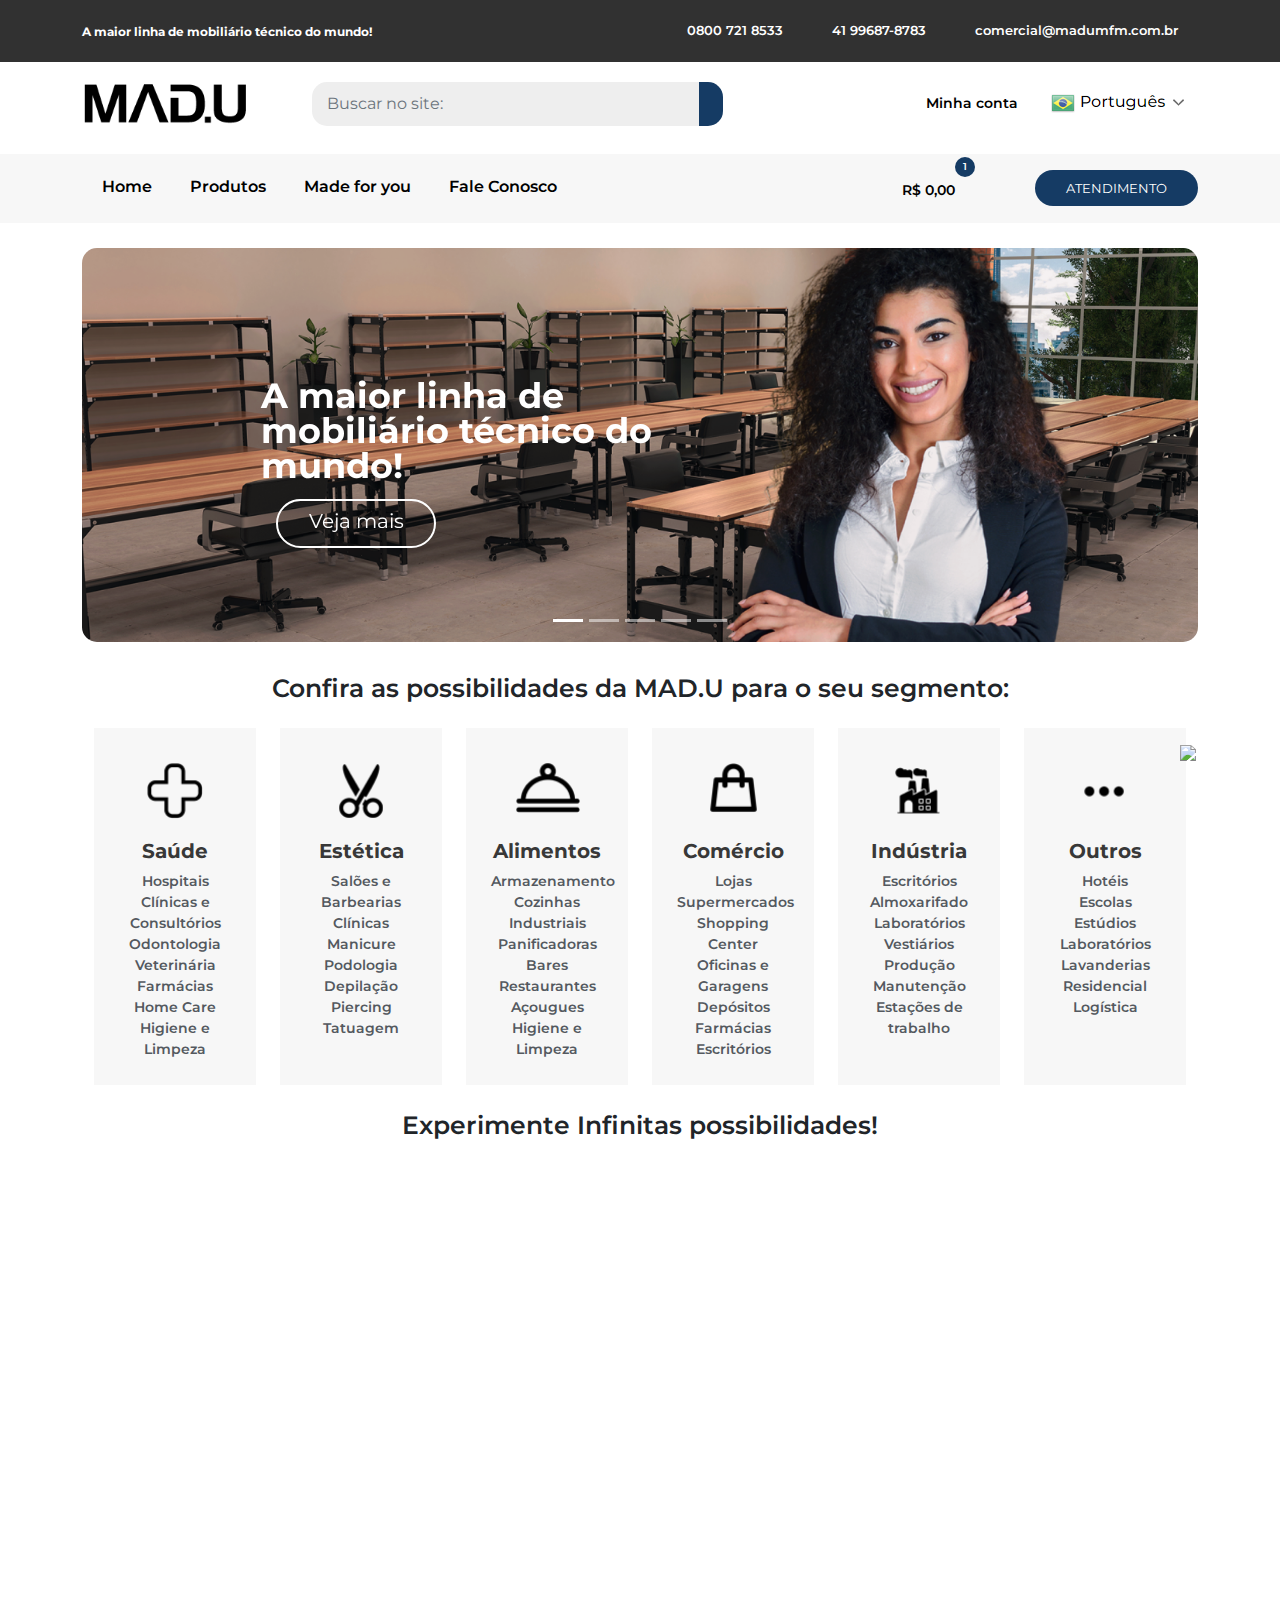
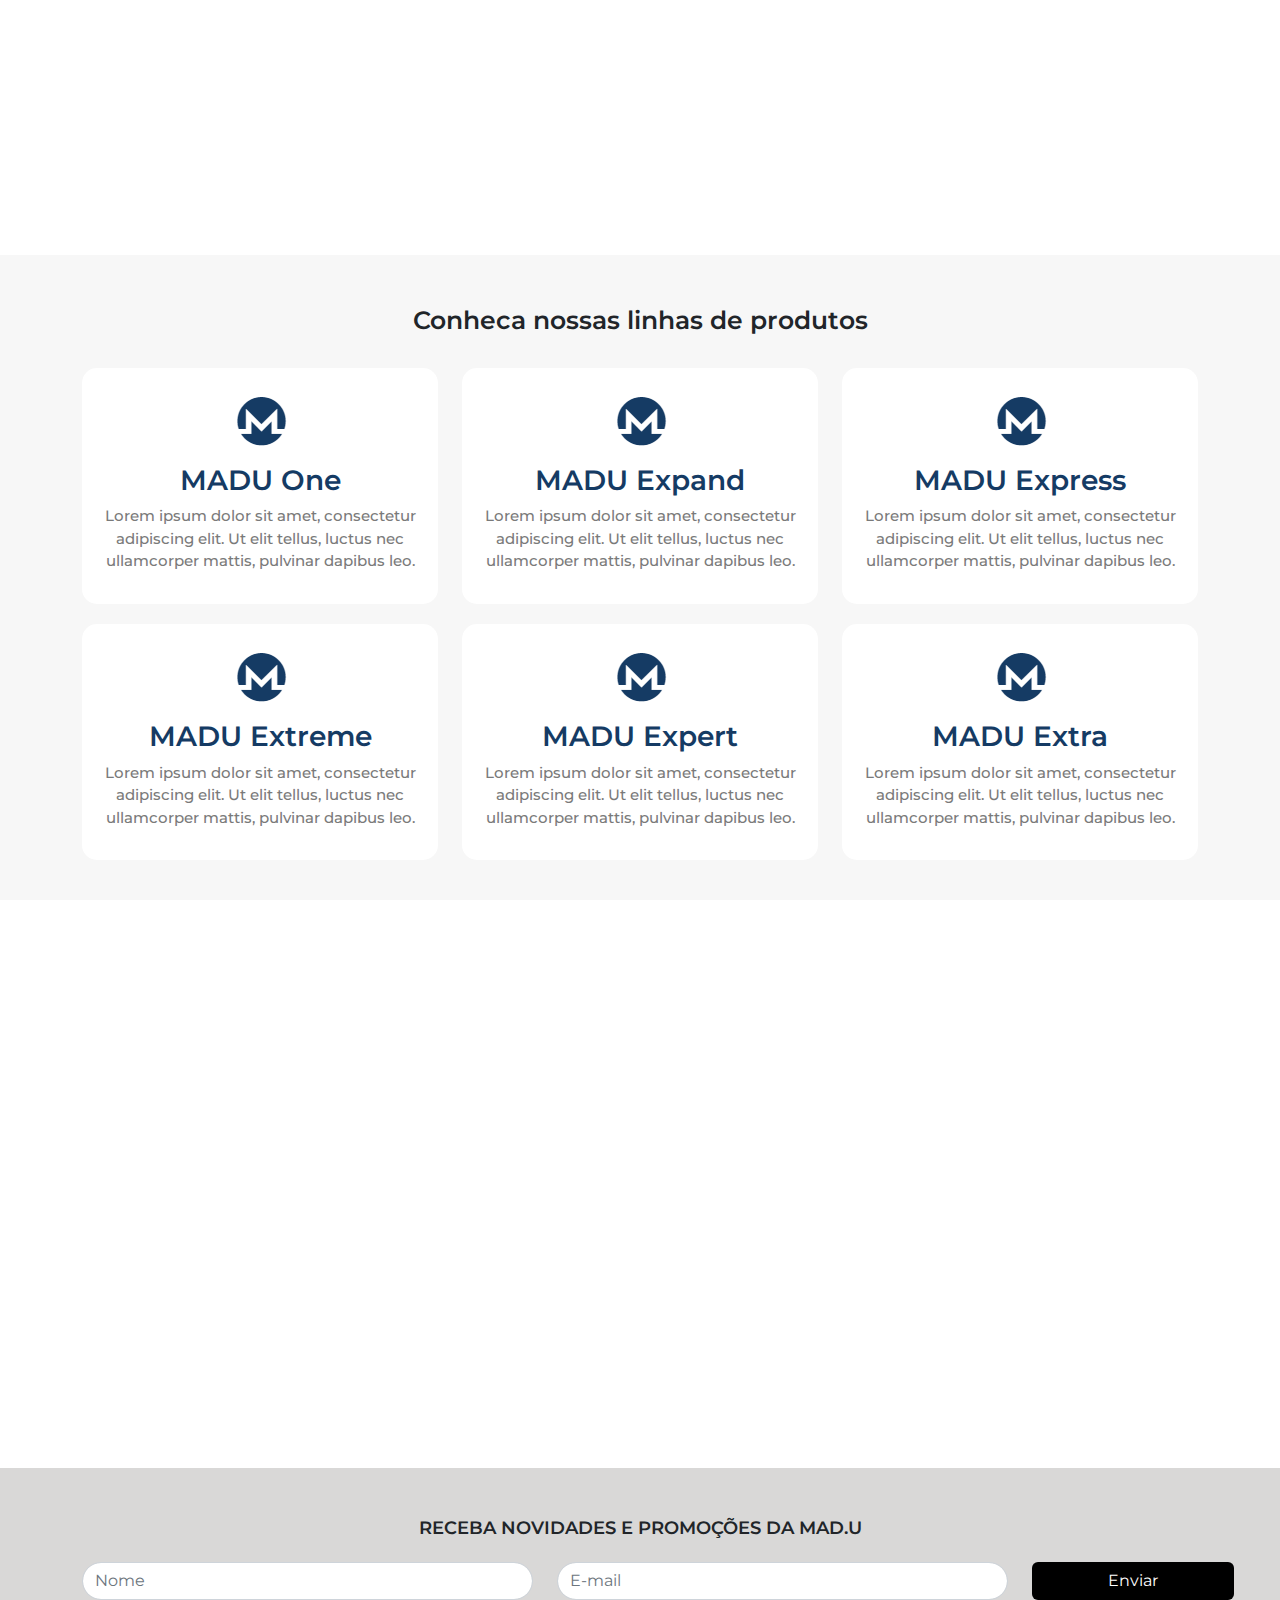
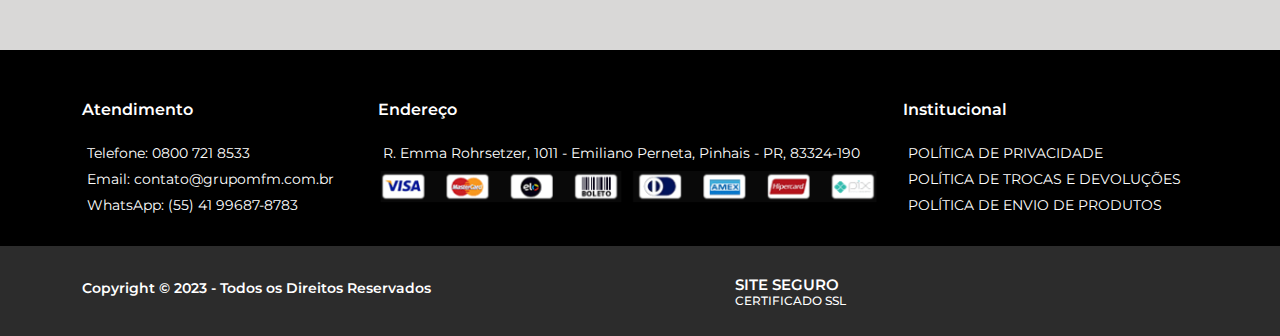
==== commit 8851f2dd: "carrinho" ====
--- a/index.html
+++ b/index.html
@@ -23,7 +23,7 @@
 </head>
 <body>
   <header>
-    <nav class="navTopo p-1 d-none d-xl-block d-xxl-none">
+    <nav class="navTopo d-none d-xl-block d-xxl-none">
       <div class="container">
         <div class="row">
             <div class="col-md-4">
@@ -89,7 +89,45 @@
             </ul>
           </div>
           <div>
-            <a href=""><span>R$ 0,00<i class="fa-solid fa-cart-shopping"></i></span></a>
+            <div class="cart-container">
+              <button class="position-relative" id="cart-button">
+                <a href="#">
+                  <span>
+                    R$ 0,00<i class="fa-solid fa-cart-shopping"></i>
+                  </span>
+                  <span class="position-absolute top-0 translate-middle badge rounded-pill bg-danger">
+                    1
+                  <span class="visually-hidden">unread messages</span>
+                  </span>
+                </a>
+              </button>
+            
+              <div class="cart-window" id="cart-window">
+                <!-- Conteúdo da janela do carrinho -->
+                <div class="container">
+                  <div class="row">
+                    <div class="col-md-4">
+                      <img class="w-100" src="img/armario-com-36-cases-verde.jpg" alt="">
+                    </div>
+                    <div class="col-md-8">
+                      <span class="nomeProduto">Armário com 36 cases - Verde</span><br>
+                      <span class="preçoProduto">1 x R$ 1500,00</span><i class="fa-solid fa-circle-xmark"></i>
+                    </div>
+                    <hr>
+                    <div class="col-md-12 subTotal">
+                      <span class=""><strong>Subtotal: </strong>R$ 1500,00</span>
+                    </div>
+                    <hr>
+                    <div class="col-md-12 verCarrinho">
+                      <button class="">Ver carrinho</button>
+                    </div>
+                    <div class="col-md-12 finalizacaoCompra">
+                      <button class="">Finalização de compra</button>
+                    </div>
+                  </div>
+                </div>  
+              </div>
+            </div>
           </div>
           <div>
             <button class="btn">
@@ -561,10 +599,6 @@
       <div class="container">
         <div class="row">
           <div class="col-md-4">
-            <img src="img/logo-madu.png" alt="" class="w-50">
-            <p>A maior linha de mobiliário técnico do mundo foi feita para aqueles que desejam ampla liberdade de escolha.</p>
-          </div>
-          <div class="col-md-4">
             <div class="">
               <h2 class="">Atendimento</h2>
               <ul class="">
@@ -574,13 +608,24 @@
               </ul>
             </div>
           </div>
-          <div class="col-md-4">
+          <div class="col-md-6">
             <h2 class="">Endereço</h2>
             <div class="divSocial">
               <ul>
-                <li><i class="fa-solid fa-location-dot"></i> R. Emma Rohrsetzer, 1011 - Emiliano Perneta, Pinhais - PR, 83324-190</li>
+                <li><i class="fa-solid fa-location-dot"></i>R. Emma Rohrsetzer, 1011 - Emiliano Perneta, Pinhais - PR, 83324-190</li>
               </ul>
             </div>
+            <div>
+              <img class="w-100" src="img/cartoes.png" alt="">
+            </div>
+          </div>
+          <div class="col-md-2">
+            <h2>Institucional</h2>
+            <ul>
+              <li><a href=""><i class="fa-solid fa-circle-arrow-right"></i>POLÍTICA DE PRIVACIDADE</a></li>
+              <li><a href=""><i class="fa-solid fa-circle-arrow-right"></i>POLÍTICA DE TROCAS E DEVOLUÇÕES</a></li>
+              <li><a href=""><i class="fa-solid fa-circle-arrow-right"></i>POLÍTICA DE ENVIO DE PRODUTOS</a></li>
+            </ul>
           </div>
         </div>
       </div>
--- a/css/estilo.css
+++ b/css/estilo.css
@@ -12,48 +12,50 @@
 .navTopo{
     background: #313131;
     color: #FFFFFF;
-    padding: 0px;
-    /* display: flex;
-    align-items: center; Alinha ao centro verticalmente */
-    /* justify-content: center; Alinha ao centro horizontalmente */
+    padding: 0px !important;
 }
 
 .navTopo h2 {
-    display:inline-flex;
-    font-size: 12px;
-    /* font-weight: 400; */
-    /* margin-left: 0px; */
-    font-weight: bold;
+    display:inline-flex !important;
+    font-size: 12px !important;
+    font-weight: bold !important;
+    height: 0% !important;
 }
 
 .navTopo ul {
     list-style: none;
-    margin: 0;
+    height: 0% !important;
+    padding: 0 !important;
 }
 
 .navTopo ul li {
-    display:inline-flex;
-    list-style: none;
-    font-size: 13px;
-    font-weight: 600;
-    padding-right: 20px;
-    vertical-align: middle;
-    padding-left: 20px;
+    display:inline-flex !important;
+    list-style: none !important;
+    font-size: 13px !important;
+    font-weight: 600 !important;
+    padding-right: 20px !important;
+    vertical-align: middle !important;
+    padding-left: 20px !important;
+    margin-top: 4%;
 }
 
 .navTopo ul li a {
     text-decoration: none;
+    list-style: none;
     color: #FFFFFF;
-    line-height: 20px !important;
+    padding: 0 !important;
+    margin: 0 !important;
 }
 .navTopo ul li a:hover {
     text-decoration: none;
+    list-style: none;
     color: #FFFFFF;
 }
 
 .navTopo ul li i {
     font-size: 150%;
-    padding-right: 5px;
+    padding: 0 5px 0 0 !important;
+    margin: 0 !important;
 }
 
 /* ------------------------------------
@@ -129,6 +131,7 @@
 .navPesquisa ul li a i {
     font-size: 125%;
     padding: 0 7px 0 7px;
+    color: #153B64;
 }
 
 
@@ -238,6 +241,98 @@
     color: #153B64;
     border: none;
 }
+
+.navMenu .position-relative {
+    background: none;
+    border: none;
+}
+
+.navMenu .position-relative:hover {
+    background: none;
+    border: none;
+}
+
+.navMenu .position-relative i {
+    color: black;
+    font-size: 150%;
+}
+
+.navMenu .position-relative span:nth-child(1) {
+    color: #000000;
+    font-size: 14px;
+}
+
+.navMenu .position-relative span:nth-child(2) {
+    color: white;
+    font-size: 10px;
+    background: #153B64 !important;
+    padding: 5px;
+    margin-left: -40px;
+    width: 20px;
+}
+
+.navMenu .cart-container {
+    position: relative;
+    z-index: 1000;
+  }
+
+.navMenu .cart-window {
+    position: absolute;
+    top: 160%;
+    left: 0;
+    width: 400px;
+    background-color: #fff;
+    border: 1px solid #ccc;
+    padding: 50px;
+    display: none;
+    border-radius: 5px;
+  }
+
+.navMenu .cart-window .nomeProduto {
+    font-size: 14px;
+    color: #0A0A0A;
+  }
+
+.navMenu .cart-window .preçoProduto {
+    font-size: 14px;
+    color: #858585;
+    font-weight: 600;
+  }
+
+.navMenu .cart-window .subTotal {
+    text-align: center;
+    font-size: 14px;
+    color: #0A0A0A;
+    padding-bottom: 15px;
+  }
+
+.navMenu .cart-window .verCarrinho {
+    text-align: center;
+}
+
+.navMenu .cart-window .finalizacaoCompra {
+    text-align: center;
+}
+.navMenu .cart-window .verCarrinho button {
+    font-size: 14px;
+    color: white;
+    background: #962222;
+    margin-bottom: 10px;
+    width: 100%;
+    border: none;
+    padding: 13px;
+    font-weight: 600;
+  }
+
+.navMenu .cart-window .finalizacaoCompra button {
+    font-size: 14px;
+    color: white;
+    background: #202020;
+    width: 100%;
+    border: none;
+    padding: 13px;
+    font-weight: 600;
+  }
 
     
 /* -----------------------------------------
@@ -399,6 +494,8 @@
 
 .secaoLinhasProdutos h2 {
     padding: 25px;
+    font-size: 25px;
+    font-weight: 600;
 }
 
 .secaoLinhasProdutos .fundoMADU {
@@ -558,9 +655,21 @@
 ------------------------------------ */
 
 .primeiraDivFooter {
-    background: #393939;
+    background: #000000;
     color: white;
-    padding-top: 25px;
+    padding: 25px 0;
+}
+
+.primeiraDivFooter .col-md-4 {
+    width: 26%;
+}
+
+.primeiraDivFooter .col-md-2 {
+    width: 28%;
+}
+
+.primeiraDivFooter .col-md-6 {
+    width: 46%;
 }
 
 .primeiraDivFooter .col-md-4 p {
@@ -569,7 +678,7 @@
     margin-left: 0px;
 }
 
-.primeiraDivFooter .col-md-4 h2 {
+.primeiraDivFooter .col-md-6 h2, .col-md-4 h2, .col-md-2 h2 {
     font-size: 16px;
     font-weight: 600;
     padding-top: 25px;
@@ -579,6 +688,7 @@
 .primeiraDivFooter a {
     text-decoration: none;
     list-style: none;
+    color: white;
 }
 
 .primeiraDivFooter ul {
@@ -598,7 +708,7 @@
 
 .primeiraDivFooter i {
     font-size: 85%;
-    padding-right: 10px;
+    padding-right: 5px;
 }
 
 .segundaDivFooter {
@@ -673,7 +783,7 @@
 Fim -> Footer
 -------------------------------- */
 
-/* --------------------------------------------------------------- Página Produtos ------------------------------------------------------------------------------------- */
+/* --------------------------------------------------------------- Página Filtro de Produtos ------------------------------------------------------------------------------------- */
 
 /* -------------------------
 Início do NavRotas
@@ -690,8 +800,6 @@
 .secaoRotas h2 {
     display:inline-flex;
     font-size: 14px;
-    /* font-weight: 400; */
-    /* margin-left: 0px; */
     font-weight: bold;
     padding-top: 1%;
 }
@@ -705,21 +813,260 @@
 
  /* Estilo personalizado para os seletores de preço */
  /* Estilo personalizado para os seletores de preço */
- .ui-slider-handle {
-    border-radius: 50% !important; /* Torna os seletores de preço redondos */
-    height: 18px; /* Ajusta o tamanho dos seletores de preço */
-    background-color: #fff; /* Cor de fundo dos seletores de preço */
-    cursor: pointer; /* Cursor do mouse ao passar sobre os seletores de preço */
+
+.secaoFiltro {
+    padding: 25px 0;
+}
+
+.search-input {
+        padding-left: 20px;
+        background-image: url("data:image/svg+xml,%3Csvg xmlns='http://www.w3.org/2000/svg' viewBox='0 0 24 24' fill='%23ccc'%3E%3Cpath d='M10.8 4.3c-3.5 0-6.3 2.8-6.3 6.3 0 1.6.6 3.2 1.7 4.3l-4.7 4.7c-.4.4-.4 1 0 1.4.2.2.5.3.7.3s.5-.1.7-.3l4.7-4.7c1.1 1 2.7 1.7 4.3 1.7 3.5 0 6.3-2.8 6.3-6.3 0-3.5-2.8-6.3-6.3-6.3zm0 10.4c-2.5 0-4.6-2-4.6-4.6s2-4.6 4.6-4.6 4.6 2 4.6 4.6-2 4.6-4.6 4.6z'/%3E%3C/svg%3E");
+        background-repeat: no-repeat;
+        background-position: left center;
+        background-size: 20px; 
   }
 
-  /* Estilo personalizado para a linha entre os seletores de preço */
-  .ui-slider-horizontal .ui-slider-range {
-    border: 3px solid #000; /* Espessura da linha: 3px */
-    background-color: #000; /* Cor da linha entre os seletores de preço */
-  }
-
-
-
+ .secaoFiltro .col-md-4 {
+    height: 100%;
+    background: #F7F7F7;
+    padding: 0 20px 20px 20px!important;
+}
+
+.secaoFiltro .col-md-6 {
+    margin-bottom: 20px;
+}
+
+.secaoFiltro .col-md-6 input{
+    border: none;
+    width: 100%;
+    font-weight: 500;
+}
+
+.secaoFiltro h2 {
+    font-size: 16px;
+    color: #333333;
+    padding: 25px 0 0 0;
+}
+
+.secaoFiltro .form-check {
+    padding: 5px 20px;
+    font-size: 15px;
+    color: #000000;
+}
+
+.ui-slider-horizontal {
+    border: none !important;
+    background: #C5C5C5 !important;
+}
+
+.ui-slider-handle {
+    border-radius: 50% !important; 
+    background-color: #fff; 
+    cursor: pointer !important; 
+    font-size: 125%;
+    bottom: 50% !important;
+}
+
+
+.ui-slider-horizontal .ui-slider-range {
+    background-color: #0570E2; 
+    border: none !important;
+    height: 100% !important;
+}
+
+.secaoFiltro .form-select {
+    width: 40%;
+    border: none;
+    font-weight: 600;
+    margin-bottom: 30px;
+}
+
+.secaoFiltro .col-md-8, .col-md-8 .col-md-4{
+    background: white !important;
+    text-align: center;
+}
+
+.secaoFiltro .itens {
+    border: 1px solid #d1d1d1;
+    border-radius: 5px;
+}
+
+.secaoFiltro .itens img {
+    width: 100%;
+    padding: 10px 0;
+}
+
+.secaoFiltro .itens h3 {
+    font-size: 16px;
+    color: #1D1D1D;
+    font-weight: 600;
+    padding-top: 10px;
+}
+
+.secaoFiltro .itens h4 {
+    font-size: 16px;
+    color: #727272;
+    padding-bottom: 10px;
+    font-weight: 600;
+}
+
+.secaoFiltro .itens span {
+    background: black;
+    border-radius: 5px;
+    color: white;
+    padding: 5px 10px;
+    font-size: 12px;
+}
+
+.secaoFiltro .itens a {
+    text-decoration: none;
+    list-style: none;
+}
+
+/* --------------------------------------------------------------------Início da página de produtos------------------------------------------------------------------------ */
+
+/* ---------------
+Início da secaoProduto
+---------------------- */
+
+.secaoProduto {
+    padding: 25px 0;
+}
+
+.secaoProduto h2 {
+    font-size: 25px;
+    font-weight: 600;
+    color: #383838;
+}
+
+.secaoProduto h3 {
+    font-size: 30px;
+    font-weight: 500;
+    color: #383838;
+    padding-bottom: 30px;
+}
+
+.secaoProduto span {
+    font-size: 16px;
+    color: #54595F;
+}
+
+.secaoProduto h4 {
+    font-size: 14px;
+    font-weight: 600;
+    color: #202020;
+    text-align: center;
+}
+
+.secaoProduto i {
+    padding-right: 5px;
+}
+
+.secaoProduto .metodoPagamento {
+    padding-bottom: 30px;
+}
+
+.secaoProduto .col {
+    margin-top: 10px;
+}
+
+.secaoProduto .borda {
+    border: 1px solid #C5C5C5;
+}
+
+.secaoProduto .borda .borda {
+    border: 2px solid white;
+}
+
+.secaoProduto .col span {
+    border: 1px solid #727272;
+    border-radius: 5px;
+    cursor: pointer;
+}
+
+.secaoProduto .col .amarelo{
+    background: #F5C500;
+    padding: 50% 100%;
+}
+
+.secaoProduto .col .amareloClaro{
+    background: #FBECA6;
+    padding: 50% 100%;
+}
+
+.secaoProduto .col .azulClaro{
+    background: #A2C7E2;
+    padding: 50% 100%;
+}
+
+.secaoProduto .col .azulMarinho{
+    background: #202945;
+    padding: 50% 100%;
+}
+
+.secaoProduto .col .branco{
+    background: #ECECEC;
+    padding: 50% 100%;
+}
+
+.secaoProduto .col .cinzaClaro{
+    background: #C8C8C8;
+    padding: 50% 100%;
+}
+
+.secaoProduto .col .cinzaEscuro{
+    background: #6F7271;
+    padding: 50% 100%;
+}
+
+.secaoProduto .col .laranja{
+    background: #F68B2A;
+    padding: 50% 100%;
+}
+
+.secaoProduto .col .lilas{
+    background: #AA91E0;
+    padding: 50% 100%;
+}
+
+.secaoProduto .col .pink{
+    background: #CB007B;
+    padding: 50% 100%;
+}
+
+.secaoProduto .col .rosa{
+    background: #DCA6BC;
+    padding: 50% 100%;
+}
+
+.secaoProduto .col .turquesa{
+    background: #97E3D5;
+    padding: 50% 100%;
+}
+
+.secaoProduto .col .verde{
+    background: #00AD42;
+    padding: 50% 100%;
+}
+
+.secaoProduto .col .vermelho{
+    background: #D73131;
+    padding: 50% 100%;
+}
+
+.secaoProduto .col span:hover{
+    border: 3px solid #444444;
+}
+
+.secaoProduto .botaoLimpar {
+    padding-top: 10px;
+}
+.secaoProduto .botaoLimpar span {
+    font-size: 11px;
+    cursor: pointer;
+    color: red;
+    font-weight: 500;
+}
 
 
 /* -------------------------------
@@ -942,10 +1289,10 @@
         margin: 0;
     }
 
-    .secaoLinhasProdutos .col-md-12 h2 {
+    .secaoLinhasProdutos h2 {
         text-align: center !important;
-        font-size: 28px;
-        font-weight: 600;
+        font-size: 20px !important;
+        font-weight: 600 !important;
     }
    
     /* ----------------------
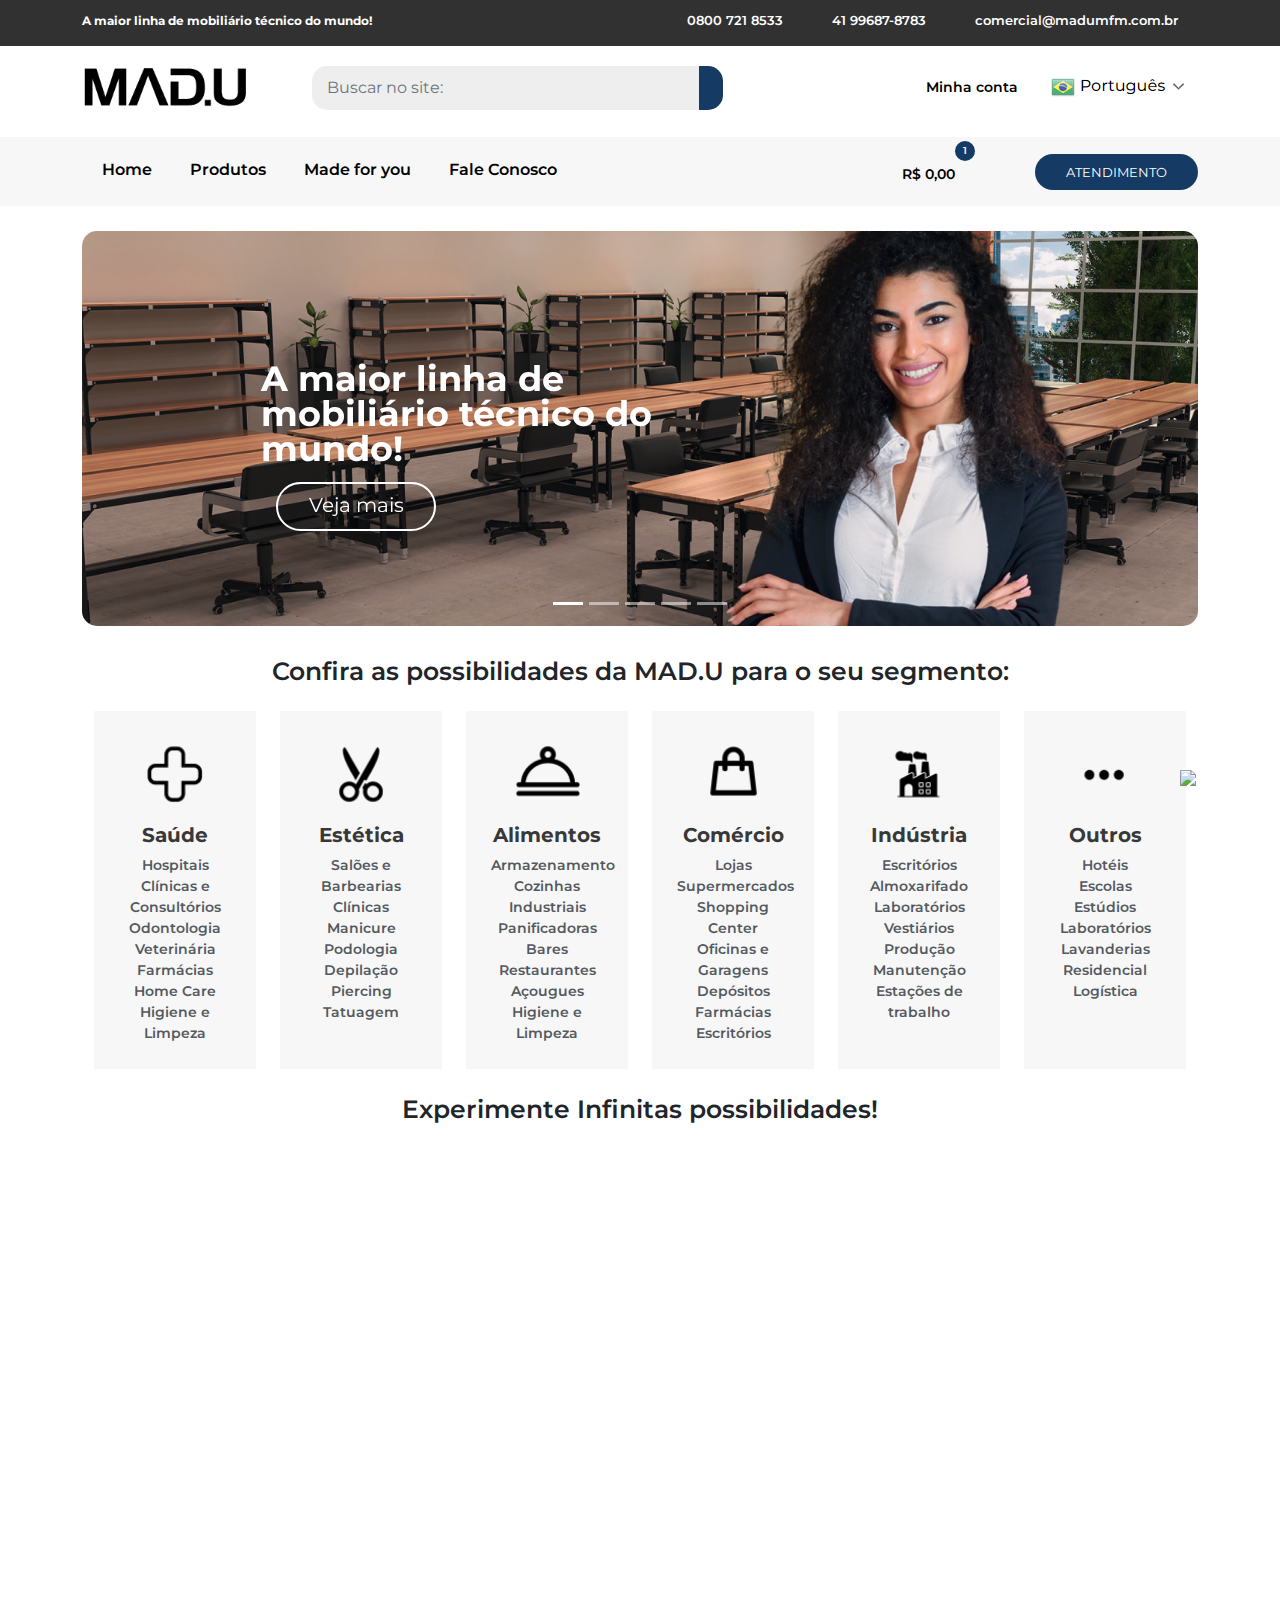
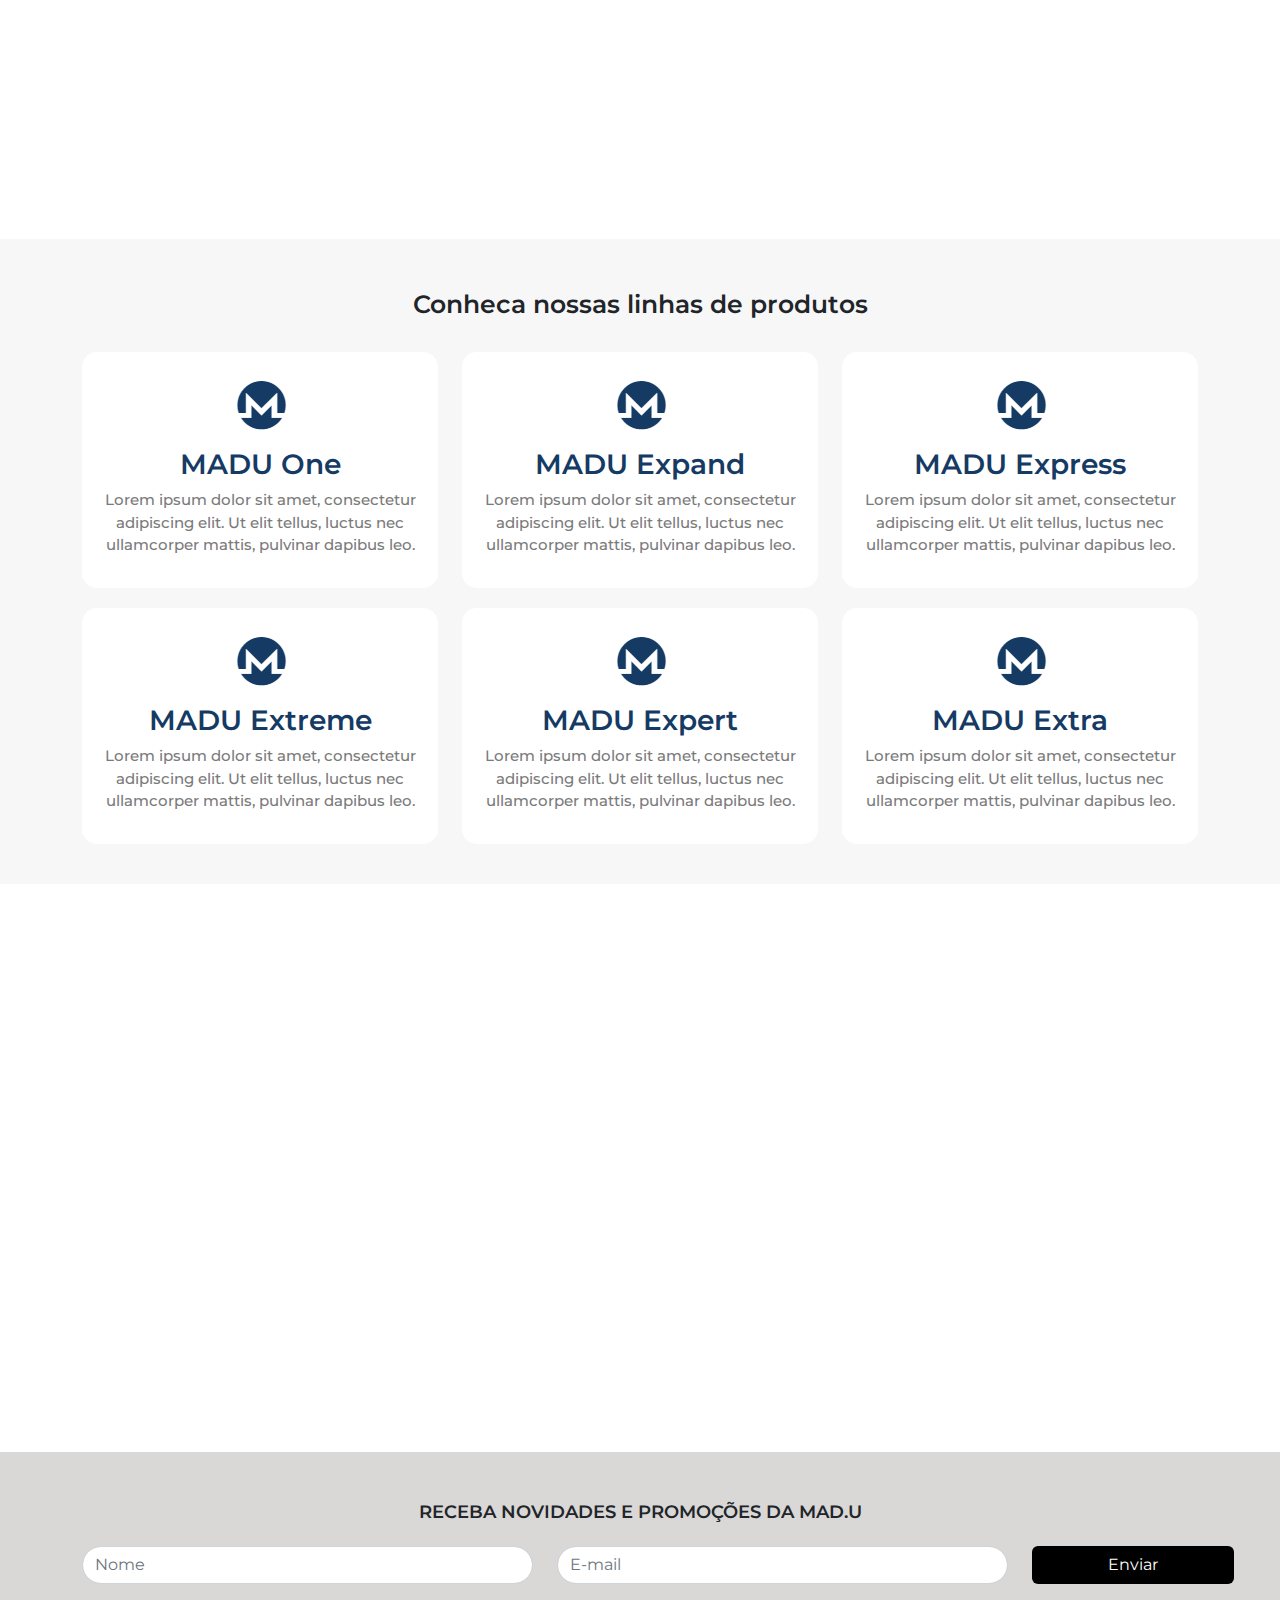
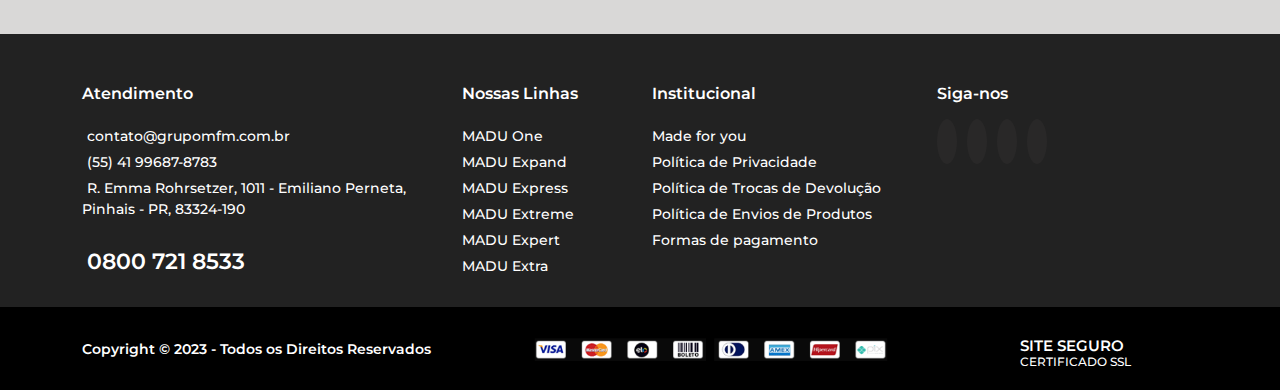
==== commit 6f1d3d1c: "atualizacoes" ====
--- a/index.html
+++ b/index.html
@@ -142,7 +142,7 @@
         <div class="container mb-2">
           <div class="row">
             <div class="col-5">
-              <a href="">
+              <a href="index.html">
                 <img class="w-100" src="img/logo_madu.png" alt="">
               </a></div>
             <div class="col-7">
@@ -165,10 +165,63 @@
               <nav class="navbar navbar-expand-lg">
                 <div class="container-fluid">
                   <div class="navbar-brand">
-                    <ul>
-                      <li class=""><a href=""></i>R$ 0,00<i class="fas fa-regular fa-cart-shopping"></i></a></li>
-                      <li class="minhaConta"><a href="">Minha conta<i class="fa-regular fa-user"></i></a></li>
-                    </ul>
+                      <span class="">
+                        <div class="cart-container">
+                          <button class="position-relative" id="cart-button-responsivo">
+                            <a href="#">
+                              <span>
+                                R$ 0,00<i class="fa-solid fa-cart-shopping"></i>
+                              </span>
+                              <span class="position-absolute translate-middle badge rounded-pill">
+                                1
+                              </span>
+                            </a>
+                          </button>
+
+                          <div class="cart-window-responsivo" id="cart-window-responsivo">
+                            <!-- Conteúdo da janela do carrinho -->
+                            <div class="container">
+                              <div class="row">
+                                <div class="col-4">
+                                  <img class="w-100" src="img/armario-com-36-cases-verde.jpg" alt="">
+                                </div>
+                                <div class="col-8">
+                                  <div class="d-flex flex-wrap">
+                                    <span class="nomeProduto">Armário com 36 cases - Verde</span><br>
+                                    <span class="preçoProduto">1 x R$ 1500,00</span><i class="fa-solid fa-circle-xmark"></i>
+                                  </div>
+                                </div>
+                              </div>
+                              <div class="row">
+                                <div class="col-12">
+                                  <hr>
+                                </div>
+                              </div>
+                              <div class="row">
+                                <div class="col-12 subTotal">
+                                  <span class=""><strong>Subtotal: </strong>R$ 1500,00</span>
+                                </div>
+                              </div>
+                              <div class="row">
+                                <div class="col-12">
+                                  <hr>
+                                </div>
+                              </div>
+                              <div class="row">
+                                <div class="col-12 verCarrinho">
+                                  <button class="">Ver carrinho</button>
+                                </div>
+                              </div>
+                              <div class="row">
+                                <div class="col-12 finalizacaoCompra">
+                                  <button class="">Finalização de compra</button>
+                                </div>
+                              </div>
+                            </div>                             
+                          </div>
+                        </div>
+                      </span>
+                      <span class="minhaConta"><a href="">Minha conta<i class="fa-regular fa-user"></i></a></span>
                   </div>
                   <button id="toggle-button" class="navbar-toggler botao" type="button" data-bs-toggle="collapse" data-bs-target="#menu" aria-controls="menu" aria-expanded="true" aria-label="Toggle navigation">
                     <i id="toggle-icon" class="fa-solid fa-bars"></i>
@@ -176,10 +229,10 @@
                   <div class="navbar-collapse collapse" id="menu">
                     <ul class="navbar-nav">
                       <li class="nav-item">
-                        <a class="nav-link" href="#">Home</a>
+                        <a class="nav-link" href="index.html">Home</a>
                       </li>
                       <li class="nav-item">
-                        <a class="nav-link" href="#">Produtos</a>
+                        <a class="nav-link" href="produtos.html">Produtos</a>
                       </li>
                       <li class="nav-item">
                         <a class="nav-link" href="#">Made for you</a>
@@ -598,33 +651,47 @@
     <div class="primeiraDivFooter">
       <div class="container">
         <div class="row">
-          <div class="col-md-4">
+          <div class="col-md-4 divResponsiva">
             <div class="">
               <h2 class="">Atendimento</h2>
               <ul class="">
-                <li><i class="fa-solid fa-phone"></i>Telefone: 0800 721 8533</li>
-                <li><i class="fa-solid fa-envelope"></i>Email: contato@grupomfm.com.br</li>
-                <li><i class="fa-brands fa-whatsapp"></i>WhatsApp: (55) 41 99687-8783</li>
-              </ul>
-            </div>
-          </div>
-          <div class="col-md-6">
-            <h2 class="">Endereço</h2>
-            <div class="divSocial">
-              <ul>
+                <li><i class="fa-solid fa-envelope"></i>contato@grupomfm.com.br</li>
+                <li><i class="fa-brands fa-whatsapp"></i>(55) 41 99687-8783</li>
                 <li><i class="fa-solid fa-location-dot"></i>R. Emma Rohrsetzer, 1011 - Emiliano Perneta, Pinhais - PR, 83324-190</li>
               </ul>
-            </div>
-            <div>
-              <img class="w-100" src="img/cartoes.png" alt="">
-            </div>
-          </div>
-          <div class="col-md-2">
+              <div class="phone">
+                <span><i class="fa-solid fa-phone"></i>0800 721 8533</span>
+              </div>
+            </div>
+          </div>
+          <div class="col-md-2 divResponsiva">
+            <h2>Nossas Linhas</h2>
+            <ul>
+              <li>MADU One</li>
+              <li>MADU Expand</li>
+              <li>MADU Express</li>
+              <li>MADU Extreme</li>
+              <li>MADU Expert</li>
+              <li>MADU Extra</li>
+            </ul>
+          </div>
+          <div class="col-md-3 divResponsiva">
             <h2>Institucional</h2>
             <ul>
-              <li><a href=""><i class="fa-solid fa-circle-arrow-right"></i>POLÍTICA DE PRIVACIDADE</a></li>
-              <li><a href=""><i class="fa-solid fa-circle-arrow-right"></i>POLÍTICA DE TROCAS E DEVOLUÇÕES</a></li>
-              <li><a href=""><i class="fa-solid fa-circle-arrow-right"></i>POLÍTICA DE ENVIO DE PRODUTOS</a></li>
+              <li>Made for you</li>
+              <li>Política de Privacidade</li>
+              <li>Política de Trocas de Devolução</li>
+              <li>Política de Envios de Produtos</li>
+              <li>Formas de pagamento</li>
+            </ul>
+          </div>
+          <div class="col-md-2 divResponsiva">
+            <h2>Siga-nos</h2>
+            <ul class="social">
+              <li><a href=""><i class="fa-brands fa-facebook"></i></a></li>
+              <li><a href=""><i class="fa-brands fa-twitter"></i></a></li>
+              <li><a href=""><i class="fa-brands fa-vimeo"></i></a></li>
+              <li><a href=""><i class="fa-brands fa-instagram"></i></a></li>
             </ul>
           </div>
         </div>
@@ -633,25 +700,20 @@
     <div class="segundaDivFooter d-none d-xl-block d-xxl-none">
       <div class="container">
         <div class="row">
-          <div class="col-md-5">
+          <div class="col-md-4">
             <span>
               Copyright &copy; 2023 - Todos os Direitos Reservados
             </span>
           </div>
+          <div class="col-md-4 cartoes">
+            <img src="img/cartoes.png" alt="">
+          </div>
           <div class="col-md-2 siteSeguro">
             <i class="fa-solid fa-shield-halved"></i>
           </div>
           <div class="col-md-2 siteSeguro">
             <h3>SITE SEGURO</h3>
             <h4>CERTIFICADO SSL</h4>
-          </div>
-          <div class="col-md-3 redesSociais">
-            <ul class="">
-              <li><i class="fa-brands fa-facebook"></i></li>
-              <li><i class="fa-brands fa-twitter"></i></li>
-              <li><i class="fa-brands fa-vimeo"></i></li>
-              <li><i class="fa-brands fa-instagram"></i></li>
-            </ul>
           </div>
         </div>
       </div>
@@ -666,6 +728,9 @@
               Copyright &copy; 2023 - Todos os Direitos Reservados
             </span>
           </div>
+          <div class="cartoes">
+            <img src="img/cartoes.png" alt="">
+          </div>
           <div class="escudo">
             <i class="fa-solid fa-shield-halved"></i>
           </div>
@@ -673,21 +738,14 @@
             <h3>SITE SEGURO</h3>
             <h4>CERTIFICADO SSL</h4>
           </div>
-          <div class="">
-            <ul class="">
-              <li><i class="fa-brands fa-facebook"></i></li>
-              <li><i class="fa-brands fa-twitter"></i></li>
-              <li><i class="fa-brands fa-vimeo"></i></li>
-              <li><i class="fa-brands fa-instagram"></i></li>
-            </ul>
-          </div>
-        </div>
-      </div>
-    </div>
-
-    <a href="#" style="position:fixed;width:60px;height:120px;bottom:40px;right:40px; z-index:1000;">
-        <img src="https://agenciaflag.com.br/wp-content/themes/agenciaflag/assets/images/ico-whatsapp.png" class="image-fit w-100">
+        </div>
+      </div>
+    </div>
+    <div class="whatsapp">
+      <a href="#">
+        <img src="https://agenciaflag.com.br/wp-content/themes/agenciaflag/assets/images/ico-whatsapp.png">
     </a>
+    </div>
   </footer>
 
       
--- a/css/estilo.css
+++ b/css/estilo.css
@@ -5,6 +5,26 @@
     overflow-x:hidden;
 }
 
+/* -----------------------------
+Botão do WhatsApp
+--------------------------- */
+
+/* style="position:fixed;width:60px;height:120px;bottom:-20px;right:40px; z-index:1000;" */
+
+.whatsapp {
+    position: fixed;
+    width: 60px;
+    height: 120px;
+    top: 85%;
+    right: 40px;
+    z-index: 1500;
+
+}
+
+.whatsapp img {
+    width: 100%;
+}
+
 /*--------------------------------------- 
 Inicio do header 
 ---------------------------------------------------*/
@@ -13,10 +33,12 @@
     background: #313131;
     color: #FFFFFF;
     padding: 0px !important;
+    display: flex;
+    align-items: center;
 }
 
 .navTopo h2 {
-    display:inline-flex !important;
+    padding-top: 4%;
     font-size: 12px !important;
     font-weight: bold !important;
     height: 0% !important;
@@ -36,7 +58,8 @@
     padding-right: 20px !important;
     vertical-align: middle !important;
     padding-left: 20px !important;
-    margin-top: 4%;
+    padding-top: 2%;
+
 }
 
 .navTopo ul li a {
@@ -655,21 +678,9 @@
 ------------------------------------ */
 
 .primeiraDivFooter {
-    background: #000000;
+    background: #222222;
     color: white;
     padding: 25px 0;
-}
-
-.primeiraDivFooter .col-md-4 {
-    width: 26%;
-}
-
-.primeiraDivFooter .col-md-2 {
-    width: 28%;
-}
-
-.primeiraDivFooter .col-md-6 {
-    width: 46%;
 }
 
 .primeiraDivFooter .col-md-4 p {
@@ -678,7 +689,17 @@
     margin-left: 0px;
 }
 
-.primeiraDivFooter .col-md-6 h2, .col-md-4 h2, .col-md-2 h2 {
+.primeiraDivFooter .phone {
+    padding-top: 20px;
+}
+
+.primeiraDivFooter .col-md-4 span {
+    font-size: 22px;
+    text-align: left;
+    font-weight: 600;
+}
+
+.primeiraDivFooter h2 {
     font-size: 16px;
     font-weight: 600;
     padding-top: 25px;
@@ -704,6 +725,7 @@
     padding: 0 0 5px 0;
     margin: 0;
     font-size: 14px;
+    font-weight: 500;
 }
 
 .primeiraDivFooter i {
@@ -711,8 +733,20 @@
     padding-right: 5px;
 }
 
+.primeiraDivFooter .social {
+    display: flex;
+}
+
+.primeiraDivFooter .social i {
+    background: #292828;
+    padding: 10px;
+    margin-right: 10px;
+    font-size: 150%;
+    border-radius: 50%;
+}
+
 .segundaDivFooter {
-    background: #2C2C2C;
+    background: #000000;
     color: white;
     padding-top: 30px;
     padding-bottom: 20px;
@@ -761,20 +795,9 @@
     text-align: right;
 }
 
-.segundaDivFooter .redesSociais ul li {
-    text-decoration: none;
-    list-style: none;
-    display:inline-flex;
-    padding-left: 20px;
-    padding-right: 0px;
-    text-align: right;
-    padding-bottom: 0;
-}
-
-.segundaDivFooter .redesSociais ul li i {
-    font-size: 120%;
-    text-align: right;
-    padding: 0;
+.segundaDivFooter .cartoes img {
+    margin-left: 20%;
+    width: 100%;
 }
 
 
@@ -792,23 +815,23 @@
 .secaoRotas{
     background: #444444;
     color: #FFFFFF;
-    padding: 0px;
+    padding: 10px !important;
     display: flex;
     align-items: center;
-}
-
-.secaoRotas h2 {
-    display:inline-flex;
+    text-align: center;
+}
+
+.secaoRotas p {
     font-size: 14px;
-    font-weight: bold;
-    padding-top: 1%;
-}
-
-.secaoRotas h2 a {
+    font-weight: 500;
+    margin: 0;
+}
+
+.secaoRotas p a {
     text-decoration: none;
     list-style: none;
     color: white;
-    padding-right: 5px;
+    margin: 0;
 }
 
  /* Estilo personalizado para os seletores de preço */
@@ -816,6 +839,7 @@
 
 .secaoFiltro {
     padding: 25px 0;
+    background: #F7F7F7;
 }
 
 .search-input {
@@ -828,7 +852,6 @@
 
  .secaoFiltro .col-md-4 {
     height: 100%;
-    background: #F7F7F7;
     padding: 0 20px 20px 20px!important;
 }
 
@@ -881,14 +904,31 @@
     margin-bottom: 30px;
 }
 
+.secaoFiltro .botaoFiltrar {
+    text-align: center;
+    padding-top: 40px;
+}
+
+.secaoFiltro .botaoFiltrar button {
+    background: black;
+    color: white;
+    font-size: 15px;
+    font-weight: 500;
+    width: 100%;
+    padding: 10px;
+    border: none;
+    border-radius: 50px;
+}
+
 .secaoFiltro .col-md-8, .col-md-8 .col-md-4{
-    background: white !important;
+    background: #F7F7F7;;
     text-align: center;
 }
 
 .secaoFiltro .itens {
     border: 1px solid #d1d1d1;
     border-radius: 5px;
+    background: white;
 }
 
 .secaoFiltro .itens img {
@@ -908,14 +948,6 @@
     color: #727272;
     padding-bottom: 10px;
     font-weight: 600;
-}
-
-.secaoFiltro .itens span {
-    background: black;
-    border-radius: 5px;
-    color: white;
-    padding: 5px 10px;
-    font-size: 12px;
 }
 
 .secaoFiltro .itens a {
@@ -1131,7 +1163,7 @@
         background: #f7f7f7;;
     }
     
-    .navResponsive .navbar-brand ul li{
+    .navResponsive .navbar-brand span{
         list-style: none;
         text-decoration: none;
         font-size: 14px;
@@ -1139,7 +1171,7 @@
         display:inline-flex;
     }
 
-    .navResponsive .navbar-brand ul li {
+    .navResponsive .navbar-brand span {
         padding-left: 15% !important;
     }
     
@@ -1152,13 +1184,13 @@
         margin: 0;
     }
     
-    .navResponsive ul li a{
+    .navResponsive span a{
         list-style: none;
         text-decoration: none;
         color: black;
     }
     
-    .navResponsive .navbar-brand ul li i{
+    .navResponsive .navbar-brand span i{
         padding-left: 5px;
         font-size: 125%;
     }
@@ -1176,6 +1208,105 @@
     .navResponsive button i {
         color: black;
     }
+
+    .navResponsive .position-relative {
+        background: none;
+        border: none;
+    }
+    
+    .navResponsive .position-relative:hover {
+        background: none;
+        border: none;
+    }
+    
+    .navResponsive .position-relative i {
+        color: black;
+        font-size: 150%;
+    }
+    
+    .navResponsive .position-relative span:nth-child(1) {
+        color: #000000;
+        font-size: 14px;
+    }
+    
+    .navResponsive .position-relative span:nth-child(2) {
+        color: white;
+        font-size: 12px;
+        background: #153B64 !important;
+        padding: 3px; 
+        margin-left: 7%;
+        width: 20%;
+        text-align: left;
+        padding-left: 7% !important;
+    }
+
+    .navResponsive .cart-container {
+        position: relative;
+        z-index: 1000;
+      }
+    
+    .navResponsive .cart-window-responsivo {
+        position: absolute;
+        top: 160%;
+        left: -35%;
+        width: 350px;
+        background-color: #fff;
+        border: 1px solid #ccc;
+        padding: 10px;
+        display: none;
+        border-radius: 5px;
+        height: 350px;
+      }
+    
+    .navResponsive .cart-window-responsivo .nomeProduto {
+        font-size: 14px;
+        color: #0A0A0A;
+        margin-left: -30%;
+        margin-bottom: 5%;
+      }
+    
+    .navResponsive .cart-window-responsivo .preçoProduto {
+        font-size: 14px;
+        color: #858585;
+        font-weight: 600;
+        margin-left: -30%;
+        margin-right: 40%;
+      }
+    
+    .navResponsive .cart-window-responsivo .subTotal {
+        text-align: center;
+        font-size: 14px;
+        color: #0A0A0A;
+        padding-bottom: 15px;
+      }
+    
+    .navResponsive .cart-window-responsivo .verCarrinho {
+        text-align: center;
+    }
+    
+    .navResponsive .cart-window-responsivo .finalizacaoCompra {
+        text-align: center;
+    }
+    .navResponsive .cart-window-responsivo .verCarrinho button {
+        font-size: 14px;
+        color: white;
+        background: #962222;
+        margin-bottom: 10px;
+        width: 100%;
+        border: none;
+        padding: 13px;
+        font-weight: 600;
+      }
+    
+    .navResponsive .cart-window-responsivo .finalizacaoCompra button {
+        font-size: 14px;
+        color: white;
+        background: #202020;
+        width: 100%;
+        border: none;
+        padding: 13px;
+        font-weight: 600;
+      }
 
      /* -------------------
      Carrosel
@@ -1323,15 +1454,12 @@
         padding-bottom: 25px;
     }
 
-    .primeiraDivFooter img {
-        width: 40% !important;
-        margin: 0 0 0 -10px;
-        padding: 0;
-
-    }
-
     .primeiraDivFooter p, h2, ul, ul li, ul li i {
         text-align: left !important;
+    }
+
+    .primeiraDivFooter .divResponsiva {
+        width: 100%;
     }
 
     .segundaDivFooter {
@@ -1342,6 +1470,12 @@
         text-align: left;
         padding-left: 15px;
         padding-bottom: 15px;
+    }
+
+    .segundaDivFooter .cartoes img {
+        margin: 0;
+        width: 80%;
+        padding-bottom: 20px;
     }
 
     .segundaDivFooter .escudo {
@@ -1368,17 +1502,6 @@
         letter-spacing: -1px;
     }
 
-    .segundaDivFooter ul {
-        text-decoration: none;
-        list-style: none;
-        display:inline-flex;
-        padding-right: 5%;
-    }
-
-    .segundaDivFooter ul li {
-        padding: 15px;
-    }
-
     
 }
 
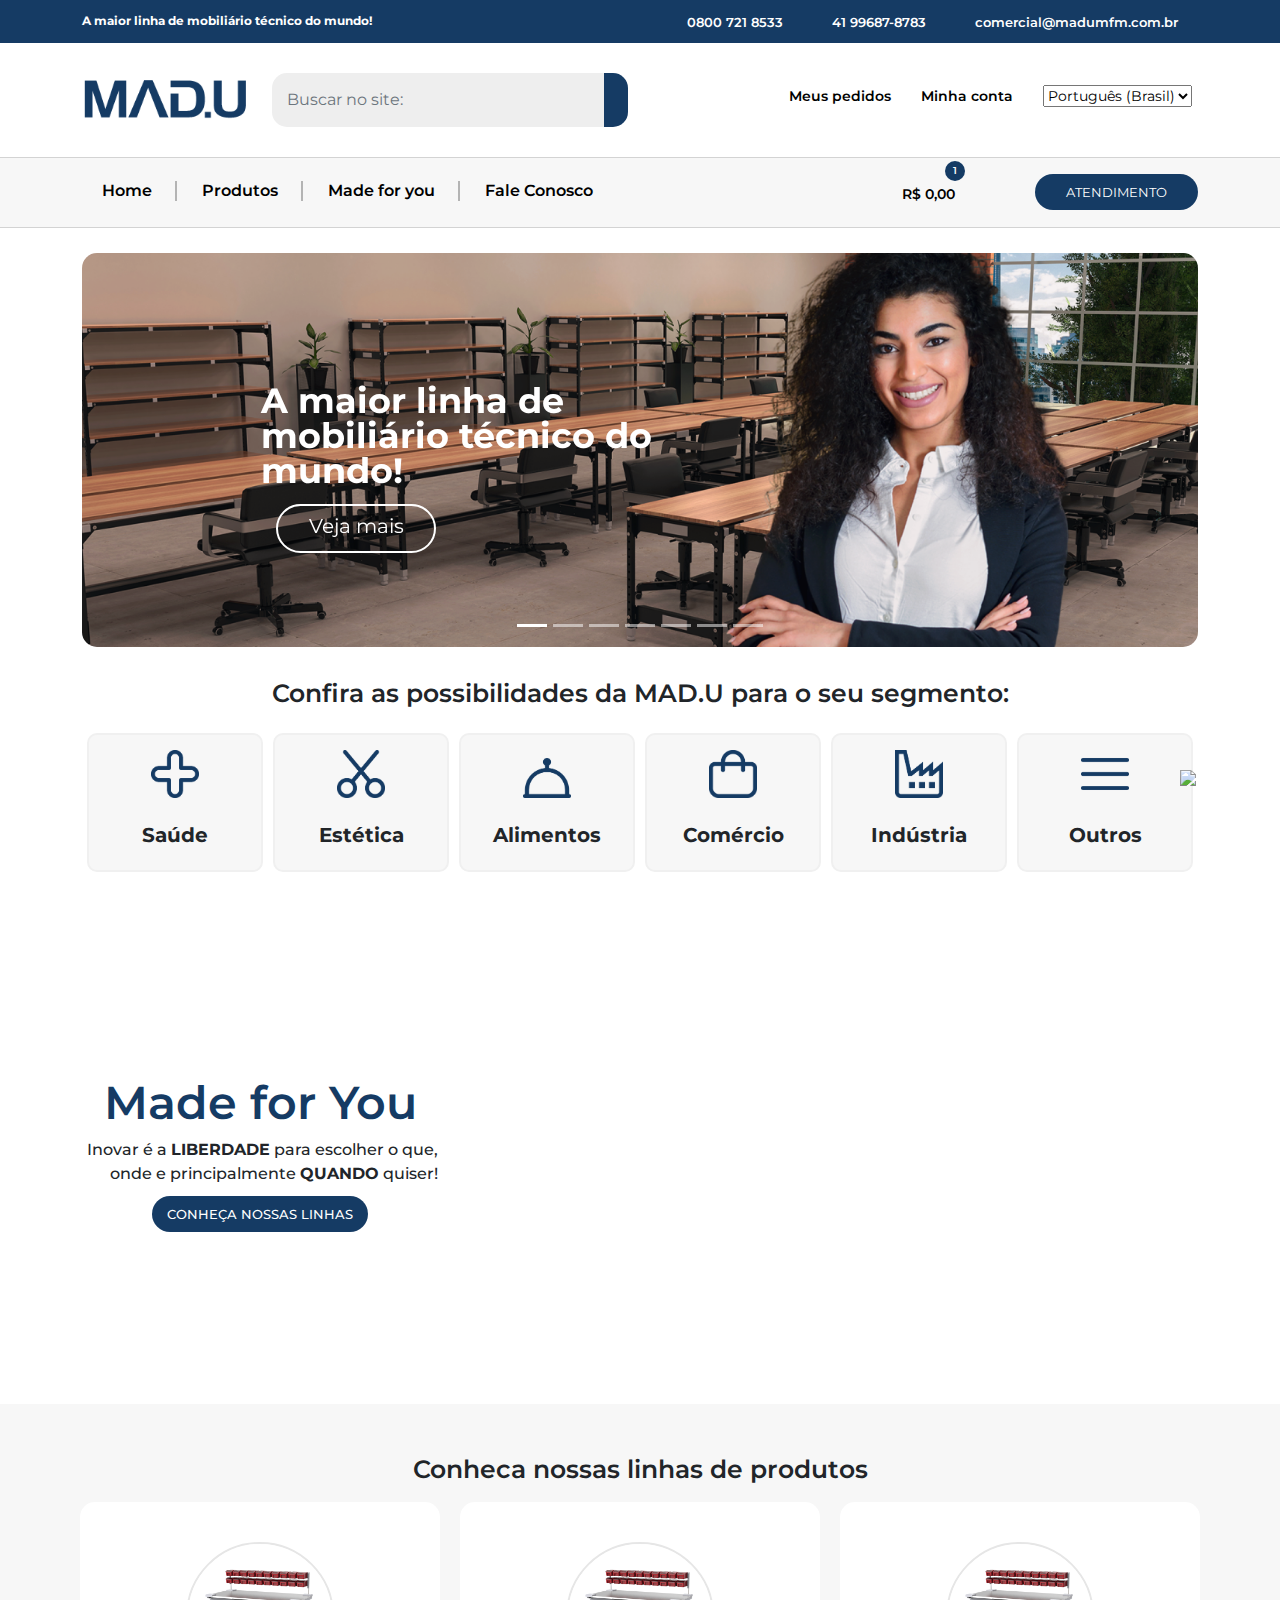
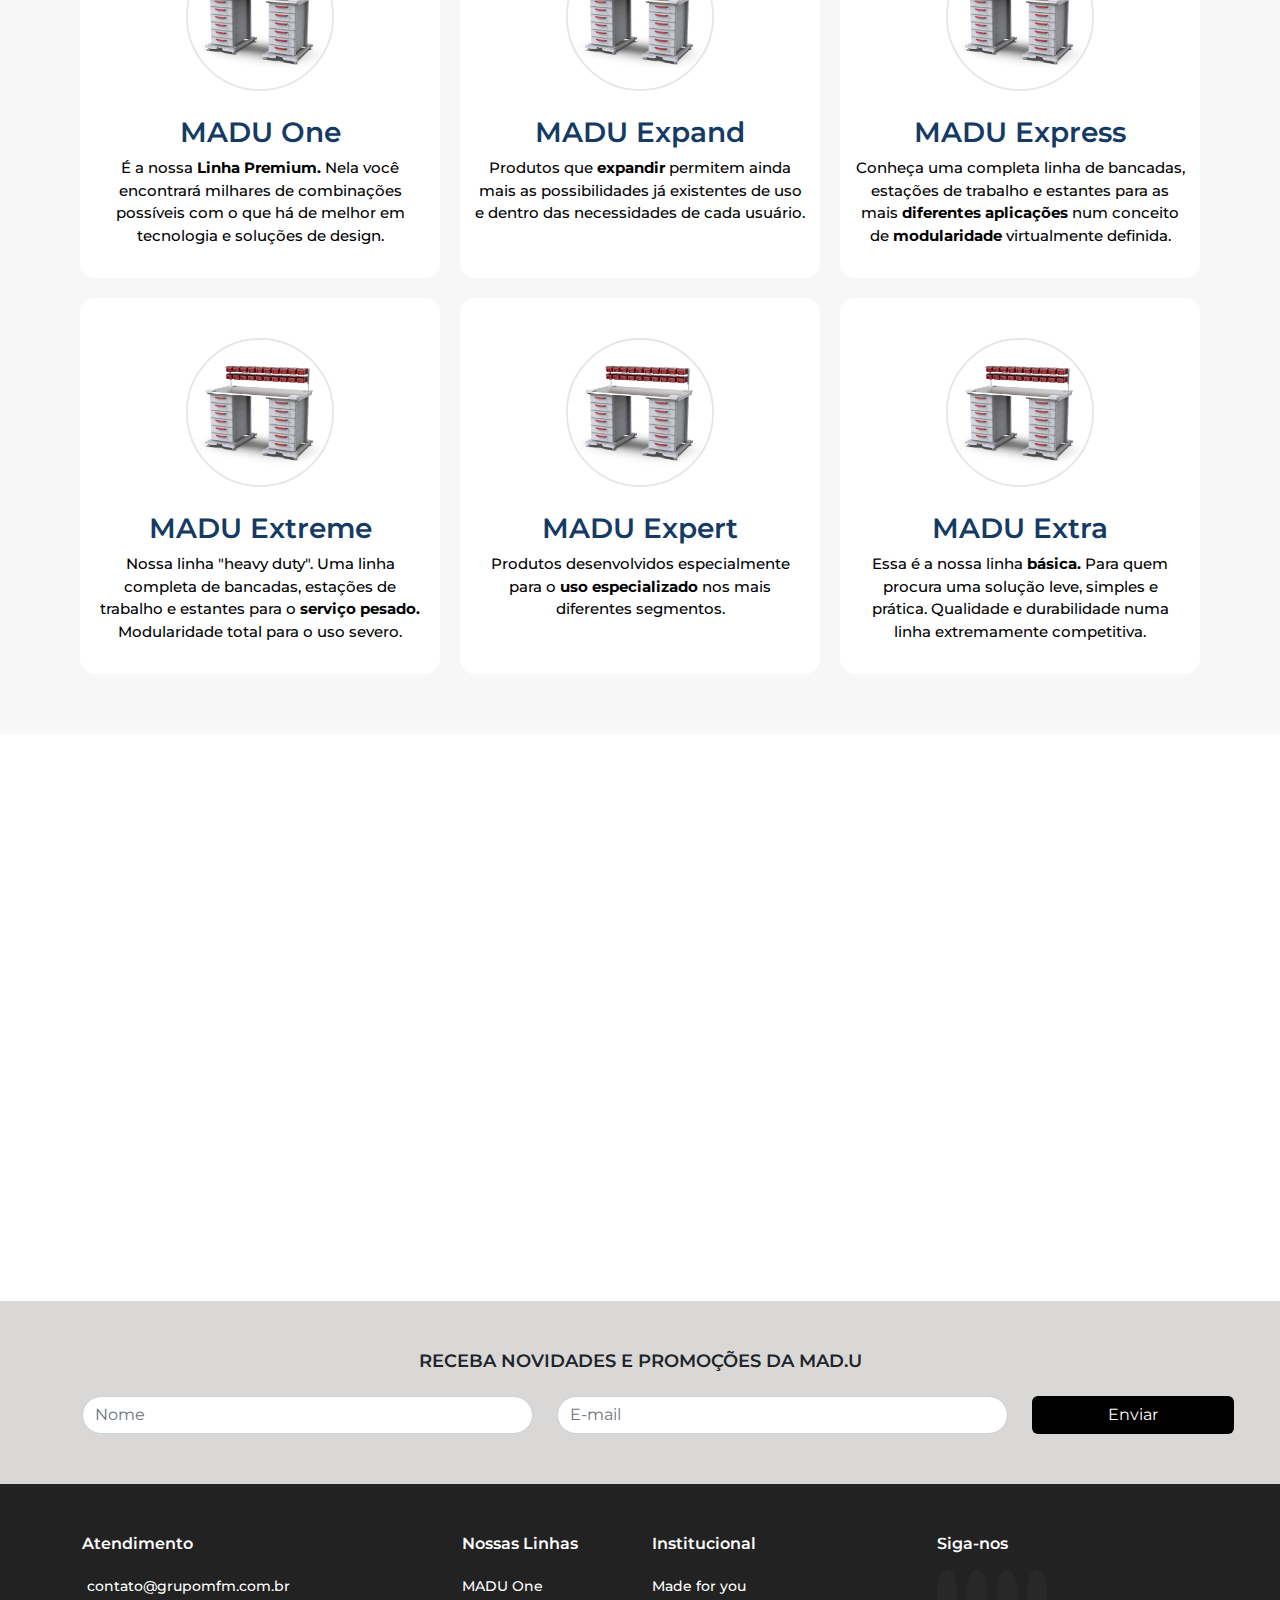
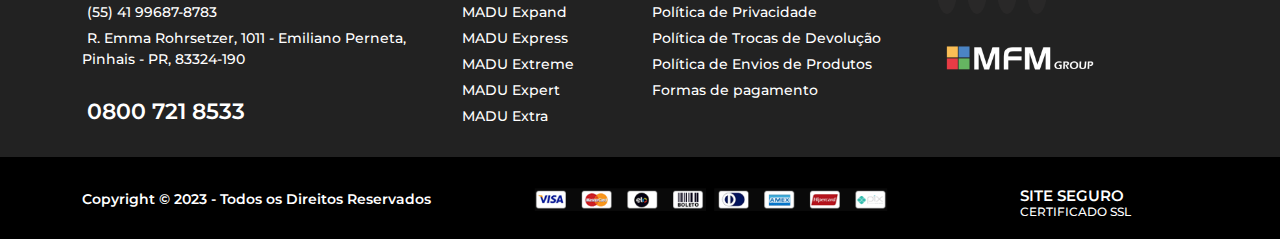
==== commit af9ca5c9: "iniciandoResponsivoHome" ====
--- a/index.html
+++ b/index.html
@@ -23,13 +23,13 @@
 </head>
 <body>
   <header>
-    <nav class="navTopo d-none d-xl-block d-xxl-none">
+    <nav class="navTopo d-none d-md-block">
       <div class="container">
         <div class="row">
-            <div class="col-md-4">
+            <div class="col-md-4 align-self-center">
                 <h2 class="">A maior linha de mobiliário técnico do mundo!</h2>
             </div>
-            <div class="col-md-8 d-flex justify-content-end">
+            <div class="col-md-8 d-flex justify-content-end align-items-center">
                 <ul>
                     <li class=""><i class="fa-solid fa-square-phone"></i>0800 721 8533</li>
                     <li class=""><i class="fa-brands fa-whatsapp"></i><a href="https://wa.me/5541996278783">41 99687-8783</a></li>
@@ -40,49 +40,61 @@
         </div>
       </nav>
 
-      <nav class="navPesquisa d-none d-xl-block d-xxl-none wow fadeInDown" data-wow-duration="0.8s" data-wow-delay="0.6s">
+      <nav class="navPesquisa d-none d-md-block wow fadeInDown" data-wow-duration="0.8s" data-wow-delay="0.6s">
         <div class="container">
             <div class="row">
                 <div class="col-md-2">
                   <a href="index.html">
-                    <img class="w-100 zoomImg" src="img/logo_madu.png" alt="">
+                    <img class="w-100 zoomImg" src="img/logo_madu_blue.png" alt="">
                   </a>
                 </div>
-                <div class="col-md-5">
-                    <form class="" action="https://madu-experience.com.br" method="get" role="search">
-                        <div class="input-group">
-                            <!-- <label class="" for="">Pesquisar</label> -->
-                            <input type="search" id="" placeholder="Buscar no site:" class="form-control text-left" name="" value="">
-                            <button class="btn" type="submit" aria-label="Pesquisar">
-                                <i class="fa-solid fa-magnifying-glass"></i>
-                                <!-- <span class="">Pesquisar</span> -->
-                            </button>
-                        </div>
+                <div class="col-md-4">
+                    <form class="w-100" action="index.html" method="get" role="search">
+                      <div class="input-group">
+                        <!-- <label class="" for="">Pesquisar</label> -->
+                        <input type="search" id="" placeholder="Buscar no site:" class="form-control text-left" name="" value="">
+                        <button class="btn" type="submit" aria-label="Pesquisar">
+                            <i class="fa-solid fa-magnifying-glass"></i>
+                            <!-- <span class="">Pesquisar</span> -->
+                        </button>
+                    </div>
                     </form>
                 </div>
-                <div class="col-md-5 pt-2 d-flex justify-content-end">
+                <div class="col-md-6 pt-2 d-flex justify-content-end">
                     <ul>
-                        <li><a href="">Minha conta<i class="fa-regular fa-user"></i></a></li>
-                        <li><img src="img/pais.png" alt=""></li>
+                        <li><a href="">Meus pedidos<i class="fa-solid fa-truck"></i></a></li>
+                        <li><a href="">Minha conta<i class="fa-regular fa-circle-user"></i></a></li>
+                        <li>
+                          <select id="selectLanguage">
+                            <option value="pt-BR">Português (Brasil)</option>
+                            <option value="en">English</option>
+                            <option value="es">Español</option>
+                            <option value="it">Italiano</option>
+                            <option value="fr">Français</option>
+                          </select>
+                        </li>
                     </ul>
                 </div>
             </div>
         </div>
       </nav>
 
-      <nav class="navMenu navbar navbar-expand-lg d-none d-xl-block d-xxl-none">
+      <nav class="navMenu navbar navbar-expand-lg d-none d-md-block">
         <div class="container">
           <div class="collapse navbar-collapse" id="navbarNavDropdown">
             <ul class="navbar-nav">
               <li class="nav-item">
                 <a class="nav-link " href="index.html">Home</a>
               </li>
+              <li class="nav-item divisor"></li>
               <li class="nav-item">
-                <a class="nav-link " href="produtos.html">Produtos</a>
+                <a class="nav-link " href="nossas_linhas.html">Produtos</a>
               </li>
+              <li class="nav-item divisor"></li>
               <li class="nav-item">
                 <a class="nav-link " href="#">Made for you</a>
               </li>
+              <li class="nav-item divisor"></li>
               <li class="nav-item">
                 <a class="nav-link " href="#">Fale Conosco</a>
               </li>
@@ -138,12 +150,12 @@
       </nav>
 
       <!-- Início da Nav para celular -->
-      <nav class="navResponsive d-block d-sm-none wow fadeInDown" data-wow-duration="0.8s" data-wow-delay="0.6s">
+      <nav class="navResponsive d-md-none wow fadeInDown" data-wow-duration="0.8s" data-wow-delay="0.6s">
         <div class="container mb-2">
           <div class="row">
             <div class="col-5">
               <a href="index.html">
-                <img class="w-100" src="img/logo_madu.png" alt="">
+                <img class="w-100" src="img/logo_madu_blue.png" alt="">
               </a></div>
             <div class="col-7">
               <form class="" action="https://madu-experience.com.br" method="get" role="search">
@@ -221,7 +233,7 @@
                           </div>
                         </div>
                       </span>
-                      <span class="minhaConta"><a href="">Minha conta<i class="fa-regular fa-user"></i></a></span>
+                      <span class="minhaConta"><a href="">Minha conta<i class="fa-regular fa-circle-user"></i></a></span>
                   </div>
                   <button id="toggle-button" class="navbar-toggler botao" type="button" data-bs-toggle="collapse" data-bs-target="#menu" aria-controls="menu" aria-expanded="true" aria-label="Toggle navigation">
                     <i id="toggle-icon" class="fa-solid fa-bars"></i>
@@ -260,41 +272,57 @@
           <button type="button" data-bs-target="#carouselExampleCaptions" data-bs-slide-to="2" aria-label="Slide 3"></button>
           <button type="button" data-bs-target="#carouselExampleCaptions" data-bs-slide-to="3" aria-label="Slide 4"></button>
           <button type="button" data-bs-target="#carouselExampleCaptions" data-bs-slide-to="4" aria-label="Slide 5"></button>
+          <button type="button" data-bs-target="#carouselExampleCaptions" data-bs-slide-to="5" aria-label="Slide 6"></button>
+          <button type="button" data-bs-target="#carouselExampleCaptions" data-bs-slide-to="6" aria-label="Slide 7"></button>
         </div>
         <div class="carousel-inner">
           <div class="carousel-item active">
             <img src="img/img-carrousel-1.png" class="d-block" alt="...">
             <div class="carousel-caption textoCarrosel container row col-md-6 col">
               <p>A maior linha de mobiliário técnico do mundo!</p>
-              <span class="btn">Veja mais</span>
+              <span class="btn d-none d-md-block">Veja mais</span>
+            </div>
+          </div>
+          <div class="carousel-item">
+            <img src="img/slide-hospital.jpg" class="d-block" alt="...">
+            <div class="carousel-caption textoCarrosel container row col-md-6">
+              <p>A maior linha de mobiliário técnico do mundo!</p>
+              <span class="btn d-none d-md-block">Veja mais</span>
             </div>
           </div>
           <div class="carousel-item">
             <img src="img/img-carrousel-2.png" class="d-block" alt="...">
             <div class="carousel-caption textoCarrosel container row col-md-6">
               <p>A maior linha de mobiliário técnico do mundo!</p>
-              <span class="btn">Veja mais</span>
+              <span class="btn d-none d-md-block">Veja mais</span>
             </div>
           </div>
           <div class="carousel-item">
-            <img src="img/img-carrousel-3.png" class="d-block" alt="...">
+            <img src="img/slide-industria.jpg" class="d-block" alt="...">
             <div class="carousel-caption textoCarrosel container row col-md-6">
               <p>A maior linha de mobiliário técnico do mundo!</p>
-              <span class="btn">Veja mais</span>
+              <span class="btn d-none d-md-block">Veja mais</span>
             </div>
           </div>
           <div class="carousel-item">
-            <img src="img/slide3.jpg" class="d-block" alt="...">
+            <img src="img/slide-studio.jpg" class="d-block" alt="...">
             <div class="carousel-caption textoCarrosel container row col-md-6">
               <p>A maior linha de mobiliário técnico do mundo!</p>
-              <span class="btn">Veja mais</span>
+              <span class="btn d-none d-md-block">Veja mais</span>
             </div>
           </div>
           <div class="carousel-item">
-            <img src="img/slide4.jpg" class="d-block" alt="...">
+            <img src="img/slide-hospital-doutor.jpg" class="d-block" alt="...">
             <div class="carousel-caption textoCarrosel container row col-md-6">
               <p>A maior linha de mobiliário técnico do mundo!</p>
-              <span class="btn">Veja mais</span>
+              <span class="btn d-none d-md-block">Veja mais</span>
+            </div>
+          </div>
+          <div class="carousel-item">
+            <img src="img/slide-comercio.jpg" class="d-block" alt="...">
+            <div class="carousel-caption textoCarrosel container row col-md-6">
+              <p>A maior linha de mobiliário técnico do mundo!</p>
+              <span class="btn d-none d-md-block">Veja mais</span>
             </div>
           </div>
         </div>
@@ -312,111 +340,255 @@
     <div class="container">
       <div class="segmento">
         <div class="row">
-          <div class="col-md-12">
+          <div class="col-md-12 wow fadeInDown" data-wow-duration="0.8s" data-wow-delay="0.6s">
             <h2>Confira as possibilidades da MAD.U para o seu segmento:</h2>
           </div>
         </div>
         <div class="row wow fadeInRightBig" data-wow-duration="0.8s" data-wow-delay="0.6s">
-          <div class="col-md-2 col-4">
+          <div class="col-md-2 col-4" data-bs-toggle="modal" data-bs-target="#staticBackdropSaude">
             <div class="segmentoLink">
-            <a href="">
-              <img class="zoomImg" src="img/ico-1.png" alt="">
+              <img class="zoomImg" src="img/icone-saude-1.png" alt="">
               <h3>Saúde</h3>
-            </a>
-            <ul>
-              <li>Hospitais</li>
-              <li>Clínicas e Consultórios</li>
-              <li>Odontologia</li>
-              <li>Veterinária</li>
-              <li>Farmácias</li>
-              <li>Home Care</li>
-              <li>Higiene e Limpeza</li>
-            </ul>
-            </div>
-          </div>
-          <div class="col-md-2 col-4">
+            </div>
+          </div>
+          <div class="modal fade" id="staticBackdropSaude" data-bs-backdrop="static" data-bs-keyboard="false" tabindex="-1" aria-labelledby="staticBackdropLabel" aria-hidden="true">
+            <div class="modal-dialog modal-dialog-centered modal-xl">
+              <div class="modal-content">
+                <div class="modal-header">
+                  <button type="button" class="btn-close" data-bs-dismiss="modal" aria-label="Close"></button>
+                </div>
+                <div class="modal-body">
+                  <div class="container">
+                    <div class="row">
+                      <div class="col-md-3 col-3">
+                        <img class="zoomImg" src="img/icone-saude-1.png" alt="">
+                        <h4>Saúde</h4>
+                        <ul>
+                          <li>Hospitais</li>
+                          <li>Clínicas e Consultórios</li>
+                          <li>Odontologia</li>
+                          <li>Veterinária</li>
+                          <li>Farmácias</li>
+                          <li>Home Care</li>
+                          <li>Higiene e Limpeza</li>
+                        </ul>
+                      </div>
+                      <div class="col-md-9 col-9">
+                        <div class="larguraTextoModal">
+                          <img class="" src="img/slide-hospital-doutor.jpg" alt="">
+                          <p>Nosso mobiliário técnico é projetado para atender uma variedade de necessidades para a <b>Área da Saúde</b>, proporcionando soluções eficientes e de alta qualidade. Com uma ampla gama de opções, nosso objetivo é fornecer ambientes funcionais e adequados às necessidades específicas do setor.</p>
+                          <span class="btnModal"><a href="nossas_linhas.html">CONHEÇA NOSSAS LINHAS</a></span>
+                        </div>
+                      </div>
+                    </div>
+                  </div>
+                </div>
+              </div>
+            </div>
+          </div>
+          <div class="col-md-2 col-4" data-bs-toggle="modal" data-bs-target="#staticBackdropEstetica">
             <div class="segmentoLink">
-              <a href="">
-                <img class="zoomImg" src="img/ico-7.png" alt="">
+                <img class="zoomImg" src="img/icone-estetica-1.png" alt="">
                 <h3>Estética</h3>
-              </a>
-              <ul>
-                <li>Salões e Barbearias</li>
-                <li>Clínicas</li>
-                <li>Manicure</li>
-                <li>Podologia</li>
-                <li>Depilação</li>
-                <li>Piercing</li>
-                <li>Tatuagem</li>
-              </ul>
-            </div>
-          </div>
-          <div class="col-md-2 col-4">
+            </div>
+          </div>
+          <div class="modal fade" id="staticBackdropEstetica" data-bs-backdrop="static" data-bs-keyboard="false" tabindex="-1" aria-labelledby="staticBackdropLabel" aria-hidden="true">
+            <div class="modal-dialog modal-dialog-centered modal-xl">
+              <div class="modal-content">
+                <div class="modal-header">
+                  <button type="button" class="btn-close" data-bs-dismiss="modal" aria-label="Close"></button>
+                </div>
+                <div class="modal-body">
+                  <div class="container">
+                    <div class="row">
+                      <div class="col-md-3 col-3">
+                        <img class="zoomImg" src="img/icone-estetica-1.png" alt="">
+                        <h4>Estética</h4>
+                        <ul>
+                          <li>Salões e Barbearias</li>
+                          <li>Clínicas</li>
+                          <li>Manicure</li>
+                          <li>Podologia</li>
+                          <li>Depilação</li>
+                          <li>Piercing</li>
+                          <li>Tatuagem</li>
+                        </ul>
+                      </div>
+                      <div class="col-md-9 col-9">
+                        <div class="larguraTextoModal">
+                          <img class="" src="img/img-carrousel-2.png" alt="">
+                          <p>Nosso mobiliário técnico é projetado para atender uma variedade de necessidades para a <b>Área de Estética</b>, proporcionando soluções eficientes e de alta qualidade. Com uma ampla gama de opções, nosso objetivo é fornecer ambientes funcionais e adequados às necessidades específicas do setor.</p>
+                          <span class="btnModal"><a href="nossas_linhas.html">CONHEÇA NOSSAS LINHAS</a></span>
+                        </div>
+                      </div>
+                    </div>
+                  </div>
+                </div>
+              </div>
+            </div>
+          </div>
+          <div class="col-md-2 col-4" data-bs-toggle="modal" data-bs-target="#staticBackdropAlimentos">
             <div class="segmentoLink">
-              <a href="">
-                <img class="zoomImg" src="img/ico-3.png" alt="">
+                <img class="zoomImg" src="img/icone-alimentos-1.png" alt="">
                 <h3>Alimentos</h3>
-              </a>
-              <ul>
-                <li>Armazenamento</li>
-                <li>Cozinhas Industriais</li>
-                <li>Panificadoras</li>
-                <li>Bares</li>
-                <li>Restaurantes</li>
-                <li>Açougues</li>
-                <li>Higiene e Limpeza</li>
-              </ul>
-            </div>
-          </div>
-          <div class="col-md-2 col-4">
+            </div>
+          </div>
+          <div class="modal fade" id="staticBackdropAlimentos" data-bs-backdrop="static" data-bs-keyboard="false" tabindex="-1" aria-labelledby="staticBackdropLabel" aria-hidden="true">
+            <div class="modal-dialog modal-dialog-centered modal-xl">
+              <div class="modal-content">
+                <div class="modal-header">
+                  <button type="button" class="btn-close" data-bs-dismiss="modal" aria-label="Close"></button>
+                </div>
+                <div class="modal-body">
+                  <div class="container">
+                    <div class="row">
+                      <div class="col-md-3 col-3">
+                        <img class="zoomImg" src="img/icone-alimentos-1.png" alt="">
+                        <h4>Alimentos</h4>
+                        <ul>
+                          <li>Armazenamento</li>
+                          <li>Cozinhas Industriais</li>
+                          <li>Panificadoras</li>
+                          <li>Bares</li>
+                          <li>Restaurantes</li>
+                          <li>Açougues</li>
+                          <li>Higiene e Limpeza</li>
+                        </ul>
+                      </div>
+                      <div class="col-md-9 col-9">
+                        <div class="larguraTextoModal">
+                          <img class="" src="img/slide-industria.jpg" alt="">
+                          <p>Nosso mobiliário técnico é projetado para atender uma variedade de necessidades para a <b>Área de Alimentos</b>, proporcionando soluções eficientes e de alta qualidade. Com uma ampla gama de opções, nosso objetivo é fornecer ambientes funcionais e adequados às necessidades específicas do setor.</p>
+                          <span class="btnModal"><a href="nossas_linhas.html">CONHEÇA NOSSAS LINHAS</a></span>
+                        </div>
+                      </div>
+                    </div>
+                  </div>
+                </div>
+              </div>
+            </div>
+          </div>
+          <div class="col-md-2 col-4" data-bs-toggle="modal" data-bs-target="#staticBackdropComercio">
             <div class="segmentoLink">
-              <a href="">
-                <img class="zoomImg" src="img/ico-4.png" alt="">
-                <h3> Comércio</h3>
-              </a>
-              <ul>
-                <li>Lojas</li>
-                <li>Supermercados</li>
-                <li>Shopping Center</li>
-                <li>Oficinas e Garagens</li>
-                <li>Depósitos</li>
-                <li>Farmácias</li>
-                <li>Escritórios</li>
-              </ul>
-            </div>
-          </div>
-          <div class="col-md-2 col-4">
+              <img class="zoomImg" src="img/icone-comercio-1.png" alt="">
+              <h3> Comércio</h3>
+            </div>
+          </div>
+          <div class="modal fade" id="staticBackdropComercio" data-bs-backdrop="static" data-bs-keyboard="false" tabindex="-1" aria-labelledby="staticBackdropLabel" aria-hidden="true">
+            <div class="modal-dialog modal-dialog-centered modal-xl">
+              <div class="modal-content">
+                <div class="modal-header">
+                  <button type="button" class="btn-close" data-bs-dismiss="modal" aria-label="Close"></button>
+                </div>
+                <div class="modal-body">
+                  <div class="container">
+                    <div class="row">
+                      <div class="col-md-3 col-3">
+                        <img class="zoomImg" src="img/icone-comercio-1.png" alt="">
+                        <h4>Comércio</h4>
+                        <ul>
+                          <li>Lojas</li>
+                          <li>Supermercados</li>
+                          <li>Shopping Center</li>
+                          <li>Oficinas e Garagens</li>
+                          <li>Depósitos</li>
+                          <li>Farmácias</li>
+                          <li>Escritórios</li>
+                        </ul>
+                      </div>
+                      <div class="col-md-9 col-9">
+                        <div class="larguraTextoModal">
+                          <img class="" src="img/slide-comercio.jpg" alt="">
+                          <p>Nosso mobiliário técnico é projetado para atender uma variedade de necessidades para o <b>Comércio</b>, proporcionando soluções eficientes e de alta qualidade. Com uma ampla gama de opções, nosso objetivo é fornecer ambientes funcionais e adequados às necessidades específicas do setor.</p>
+                          <span class="btnModal"><a href="nossas_linhas.html">CONHEÇA NOSSAS LINHAS</a></span>
+                        </div>
+                      </div>
+                    </div>
+                  </div>
+                </div>
+              </div>
+            </div>
+          </div>
+          <div class="col-md-2 col-4" data-bs-toggle="modal" data-bs-target="#staticBackdropIndustria">
             <div class="segmentoLink">
-              <a href="">
-                <img class="zoomImg" src="img/ico-5.png" alt="">
-                <h3>Indústria</h3>
-              </a>
-              <ul>
-                <li>Escritórios</li>
-                <li>Almoxarifado</li>
-                <li>Laboratórios</li>
-                <li>Vestiários</li>
-                <li>Produção</li>
-                <li>Manutenção</li>
-                <li>Estações de trabalho</li>
-              </ul>
-            </div>
-          </div>
-          <div class="col-md-2 col-4">
+              <img class="zoomImg" src="img/icone-industria-1.png" alt="">
+              <h3>Indústria</h3>
+            </div>
+          </div>
+          <div class="modal fade" id="staticBackdropIndustria" data-bs-backdrop="static" data-bs-keyboard="false" tabindex="-1" aria-labelledby="staticBackdropLabel" aria-hidden="true">
+            <div class="modal-dialog modal-dialog-centered modal-xl">
+              <div class="modal-content">
+                <div class="modal-header">
+                  <button type="button" class="btn-close" data-bs-dismiss="modal" aria-label="Close"></button>
+                </div>
+                <div class="modal-body">
+                  <div class="container">
+                    <div class="row">
+                      <div class="col-md-3 col-3">
+                        <img class="zoomImg" src="img/icone-industria-1.png" alt="">
+                        <h4>Indústria</h4>
+                        <ul>
+                          <li>Escritórios</li>
+                          <li>Almoxarifado</li>
+                          <li>Laboratórios</li>
+                          <li>Vestiários</li>
+                          <li>Produção</li>
+                          <li>Manutenção</li>
+                          <li>Estações de trabalho</li>
+                        </ul>
+                      </div>
+                      <div class="col-md-9 col-9">
+                        <div class="larguraTextoModal">
+                          <img class="" src="img/img-carrousel-1.png" alt="">
+                          <p>Nosso mobiliário técnico é projetado para atender uma variedade de necessidades para a <b>Indústria</b>, proporcionando soluções eficientes e de alta qualidade. Com uma ampla gama de opções, nosso objetivo é fornecer ambientes funcionais e adequados às necessidades específicas do setor.</p>
+                          <span class="btnModal"><a href="nossas_linhas.html">CONHEÇA NOSSAS LINHAS</a></span>
+                        </div>
+                      </div>
+                    </div>
+                  </div>
+                </div>
+              </div>
+            </div>
+          </div>
+          <div class="col-md-2 col-4" data-bs-toggle="modal" data-bs-target="#staticBackdropOutros">
             <div class="segmentoLink">
-              <a href="">
-                <img class="zoomImg" src="img/ico-6.png" alt="">
-                <h3>Outros</h3>
-              </a>
-              <ul>
-                <li>Hotéis</li>
-                <li>Escolas</li>
-                <li>Estúdios</li>
-                <li>Laboratórios</li>
-                <li>Lavanderias</li>
-                <li>Residencial</li>
-                <li>Logística</li>
-              </ul>
+              <img class="zoomImg" src="img/icone-outros-1.png" alt="">
+              <h3>Outros</h3>
+            </div>
+          </div>
+          <div class="modal fade" id="staticBackdropOutros" data-bs-backdrop="static" data-bs-keyboard="false" tabindex="-1" aria-labelledby="staticBackdropLabel" aria-hidden="true">
+            <div class="modal-dialog modal-dialog-centered modal-xl">
+              <div class="modal-content">
+                <div class="modal-header">
+                  <button type="button" class="btn-close" data-bs-dismiss="modal" aria-label="Close"></button>
+                </div>
+                <div class="modal-body">
+                  <div class="container">
+                    <div class="row">
+                      <div class="col-md-3 col-3">
+                        <img class="zoomImg" src="img/icone-outros-1.png" alt="">
+                        <h4>Outros</h4>
+                        <ul>
+                          <li>Hotéis</li>
+                          <li>Escolas</li>
+                          <li>Estúdios</li>
+                          <li>Laboratórios</li>
+                          <li>Lavanderias</li>
+                          <li>Residencial</li>
+                          <li>Logística</li>
+                        </ul>
+                      </div>
+                      <div class="col-md-9 col-9">
+                        <div class="larguraTextoModal">
+                          <img class="" src="img/slide-studio.jpg" alt="">
+                          <p>Nosso mobiliário técnico é projetado para atender uma variedade de necessidades para Todos os <b>Segmentos</b>, proporcionando soluções eficientes e de alta qualidade. Com uma ampla gama de opções, nosso objetivo é fornecer ambientes funcionais e adequados às necessidades específicas de cada setor.</p>
+                          <span class="btnModal"><a href="nossas_linhas.html">CONHEÇA NOSSAS LINHAS</a></span>
+                        </div>
+                      </div>
+                    </div>
+                  </div>
+                </div>
+              </div>
             </div>
           </div>
       </div>
@@ -426,12 +598,14 @@
   <section class="secaoExperimente">
     <div class="container">
       <div class="row">
-        <div class="col-md-12">
-          <h2>Experimente Infinitas possibilidades!</h2>
-        </div>
-      </div>
-      <div class="col-md-12">
-        <iframe src="https://player.vimeo.com/video/633104570?h=8c08741626&title=0&byline=0&portrait=0&autoplay=1&loop=1" width="100%" height="700" frameborder="0" allow="autoplay; fullscreen; picture-in-picture" allowfullscreen playsinline></iframe>
+        <div class="col-md-4">
+          <h2>Made for You</h2>
+          <p>Inovar é a <b>LIBERDADE</b> para escolher o que, onde e principalmente <b>QUANDO</b> quiser!</p>
+          <a href="nossas_linhas.html"><span>CONHEÇA NOSSAS LINHAS</span></a>
+        </div>
+        <div class="col-md-8">
+          <iframe src="https://player.vimeo.com/video/633104570?h=8c08741626&title=0&byline=0&portrait=0&autoplay=1&loop=1" width="100%" height="500" frameborder="0" allow="autoplay; fullscreen; picture-in-picture" allowfullscreen playsinline></iframe>
+        </div>
       </div>
     </div>
   </section>
@@ -444,44 +618,44 @@
         </div>
         <div class="col-md-4">
           <div class="fundoMADU">
-            <img src="img/M.png" alt="">
+            <img class="zoomImg" src="img/mesa-de-inox-com-12-gavetas-e-bins-vermelha.jpg" alt="">
             <h3>MADU One</h3>
-            <p>Lorem ipsum dolor sit amet, consectetur adipiscing elit. Ut elit tellus, luctus nec ullamcorper mattis, pulvinar dapibus leo.</p>
+            <p>É a nossa <b>Linha Premium.</b> Nela você encontrará milhares de combinações possíveis com o que há de melhor em tecnologia e soluções de design.</p>
           </div>
         </div>
         <div class="col-md-4">
           <div class="fundoMADU">
-            <img src="img/M.png" alt="">
+            <img class="zoomImg" src="img/mesa-de-inox-com-12-gavetas-e-bins-vermelha.jpg" alt="">
             <h3>MADU Expand</h3>
-            <p>Lorem ipsum dolor sit amet, consectetur adipiscing elit. Ut elit tellus, luctus nec ullamcorper mattis, pulvinar dapibus leo.</p>
+            <p>Produtos que <b>expandir</b> permitem ainda mais as possibilidades já existentes de uso e dentro das necessidades de cada usuário.</p>
           </div>
         </div>
         <div class="col-md-4">
           <div class="fundoMADU">
-            <img src="img/M.png" alt="">
+            <img class="zoomImg" src="img/mesa-de-inox-com-12-gavetas-e-bins-vermelha.jpg" alt="">
             <h3>MADU Express</h3>
-            <p>Lorem ipsum dolor sit amet, consectetur adipiscing elit. Ut elit tellus, luctus nec ullamcorper mattis, pulvinar dapibus leo.</p>
+            <p>Conheça uma completa linha de bancadas, estações de trabalho e estantes para as mais <b>diferentes aplicações</b> num conceito de <b>modularidade</b> virtualmente definida.</p>
           </div>
         </div>
         <div class="col-md-4">
           <div class="fundoMADU">
-            <img src="img/M.png" alt="">
+            <img class="zoomImg" src="img/mesa-de-inox-com-12-gavetas-e-bins-vermelha.jpg" alt="">
             <h3>MADU Extreme</h3>
-            <p>Lorem ipsum dolor sit amet, consectetur adipiscing elit. Ut elit tellus, luctus nec ullamcorper mattis, pulvinar dapibus leo.</p>
+            <p>Nossa linha "heavy duty". Uma linha completa de bancadas, estações de trabalho e estantes para o <b>serviço pesado.</b> Modularidade total para o uso severo.</p>
           </div>
         </div>
         <div class="col-md-4">
           <div class="fundoMADU">
-            <img src="img/M.png" alt="">
+            <img class="zoomImg" src="img/mesa-de-inox-com-12-gavetas-e-bins-vermelha.jpg" alt="">
             <h3>MADU Expert</h3>
-            <p>Lorem ipsum dolor sit amet, consectetur adipiscing elit. Ut elit tellus, luctus nec ullamcorper mattis, pulvinar dapibus leo.</p>
+            <p>Produtos desenvolvidos especialmente para o <b>uso especializado</b> nos mais diferentes segmentos.</p>
           </div>
         </div>
         <div class="col-md-4">
           <div class="fundoMADU">
-            <img src="img/M.png" alt="">
+            <img class="zoomImg" src="img/mesa-de-inox-com-12-gavetas-e-bins-vermelha.jpg" alt="">
             <h3>MADU Extra</h3>
-            <p>Lorem ipsum dolor sit amet, consectetur adipiscing elit. Ut elit tellus, luctus nec ullamcorper mattis, pulvinar dapibus leo.</p>
+            <p>Essa é a nossa linha <b>básica.</b> Para quem procura uma solução leve, simples e prática. Qualidade e durabilidade numa linha extremamente competitiva.</p>
           </div>
         </div>
       </div>
@@ -693,6 +867,9 @@
               <li><a href=""><i class="fa-brands fa-vimeo"></i></a></li>
               <li><a href=""><i class="fa-brands fa-instagram"></i></a></li>
             </ul>
+            <div class="logoMFM">
+              <img class="zoomImg" src="img/logo-grupo.png" alt="">
+            </div>
           </div>
         </div>
       </div>
@@ -752,7 +929,7 @@
     
 </body>
 <!-- jQuery -->
-<script src="https://code.jquery.com/jquery-3.5.1.min.js"></script>
+<script src="https://code.jquery.com/jquery-3.6.0.min.js"></script>
 <script src="https://code.jquery.com/ui/1.12.1/jquery-ui.js"></script>
 <!-- meu script -->
 <script src="js/meu-script.js"></script>
@@ -767,4 +944,11 @@
 <script>
     new WOW().init();
 </script>
+<script>
+  // Inicialize o JavaScript do Bootstrap
+  var tooltipTriggerList = [].slice.call(document.querySelectorAll('[data-bs-toggle="tooltip"]'));
+  var tooltipList = tooltipTriggerList.map(function (tooltipTriggerEl) {
+    return new bootstrap.Tooltip(tooltipTriggerEl);
+  });
+</script>
 </html>--- a/css/estilo.css
+++ b/css/estilo.css
@@ -30,18 +30,16 @@
 ---------------------------------------------------*/
 
 .navTopo{
-    background: #313131;
+    background: #153B64;
     color: #FFFFFF;
     padding: 0px !important;
-    display: flex;
-    align-items: center;
 }
 
 .navTopo h2 {
-    padding-top: 4%;
     font-size: 12px !important;
     font-weight: bold !important;
     height: 0% !important;
+    padding-top: 2%;
 }
 
 .navTopo ul {
@@ -56,9 +54,7 @@
     font-size: 13px !important;
     font-weight: 600 !important;
     padding-right: 20px !important;
-    vertical-align: middle !important;
     padding-left: 20px !important;
-    padding-top: 2%;
 
 }
 
@@ -90,36 +86,38 @@
 --------------------------------------- */
 
 .navPesquisa {
-    margin: 20px;
-}
-
-.zoomImg {
+    margin: 30px;
+}
+
+.navPesquisa .zoomImg {
     transition: transform 0.3s ease;
     width: 70%;
-    margin-bottom: 10px;
+    padding-top: 5px;
   }
   
-.zoomImg:hover {
+.navPesquisa .zoomImg:hover {
     transform: scale(1.1);
   }
 
 .navPesquisa form input{
-    border-radius: 15px 0 0 15px !important;
+    border-radius: 15px 0px 0px 15px !important;
     background: #EEEEEE !important;
     border: none;
     margin: 0;
-    padding: 10px 0px 10px 15px;
-    margin-left: 40px;
+    padding: 15px;
+    display: flex;
+    justify-content: center;
+    align-items: center;
 }
 
 .navPesquisa form input:focus {
-    box-shadow: none
+    box-shadow: none;
 }
 
 .navPesquisa button {
     background: #153B64 !important;
     margin: 0;
-    border-radius: 0 15px 15px 0 !important;
+    border-radius: 0px 15px 15px 0px !important;
     border: none;
 }
 
@@ -152,9 +150,15 @@
 }
 
 .navPesquisa ul li a i {
-    font-size: 125%;
+    font-size: 150%;
     padding: 0 7px 0 7px;
     color: #153B64;
+}
+
+.navPesquisa .col-md-6 {
+    display: flex;
+    justify-content: center;
+    align-items: center;
 }
 
 
@@ -170,6 +174,14 @@
 .navMenu {
     background: #F7F7F7 !important;
     padding: 13px;
+    border-top: 1px outset #d3d3d3;
+    border-bottom: 1px inset #d3d3d3;
+}
+
+.navMenu .divisor {
+	width: 2px;
+	background: #b4b4b4;
+	margin: 10px 5px;
 }
 
 .navMenu ul {
@@ -187,11 +199,6 @@
     margin: 0 10px 0 12px;
 }
 
-.navMenu ul li:hover{
-    color: #0F0F0F !important;
-    border-bottom: 3px solid #153B64;
-}
-
 .navMenu span {
     font-weight: 600;
     padding-right: 50px;
@@ -204,7 +211,7 @@
 }
 
 .navMenu a:hover {
-    color: rgb(82, 82, 82);
+    color: #153B64 !important;
 }
 
 .navMenu button {
@@ -290,7 +297,7 @@
     font-size: 10px;
     background: #153B64 !important;
     padding: 5px;
-    margin-left: -40px;
+    margin-left: -50px;
     width: 20px;
 }
 
@@ -417,6 +424,11 @@
     height: 35%;
 }
 
+.carrossel .carousel .btn:hover {
+    background: #1D1D1D;
+    color: white
+}
+
 
 /* --------------------------------
 Fim do carrosel
@@ -430,20 +442,26 @@
     text-align: center;
 }
 
+.segmento .col-md-2 {
+    padding: 0 5px;
+}
+
 .segmento .segmentoLink {
     background: #F7F7F7;
     margin: 0;
-    padding: 25px;
+    padding: 15px 25px;
     height: 100%;
-}
-
-.segmento a {
-    text-decoration: none;
-    list-style: none;
-    color: #383838;
-}
-
-.segmento a h3 {
+    border: 2px solid #f0f0f0;
+    border-radius: 10px;
+    cursor: pointer;
+}
+
+.segmento .segmentoLink:hover {
+    border: 2px solid #6182C2;
+    border-radius: 10px;
+}
+
+.segmento h3 {
     font-weight: 700;
 }
 
@@ -474,15 +492,70 @@
     font-weight: 600;
 }
 
-.zoomImg {
+.segmento .zoomImg {
     transition: transform 0.3s ease;
-    width: 70%;
+    width: 40%;
     margin-bottom: 10px;
+    padding-bottom: 15px;
   }
   
-.zoomImg:hover {
+.segmento .zoomImg:hover {
     transform: scale(1.1);
   }
+
+  .segmento .modal .zoomImg {
+    width: 40%;
+  }
+
+  .segmento .modal .larguraTextoModal img {
+    width: 100%;
+    border-radius: 10px;
+    margin-bottom: 30px;
+    margin-top: -20px;
+  }
+
+.segmento .modal h4{
+    font-weight: 600;
+    color: #141414;
+    font-size: 32px;
+    line-height: 1;
+    padding-bottom: 10px;
+}
+
+.segmento .modal  ul li {
+    font-size: 16px;
+    font-weight: 600;
+    line-height: 1.7em;
+}
+
+.segmento .modal p {
+    margin-bottom: 0.9rem;
+    margin-top: 0;
+    font-size: 16px;
+    font-weight: 500;
+}
+
+.segmento .modal .btnModal {
+    display: flex;
+    justify-content: center;
+    font-size: 13px;
+    font-weight: 500;
+    text-transform: uppercase;
+    background: #153B64;
+    border-radius: 30px;
+    color: white;
+    text-align: center;
+    width: 30%;
+    padding: 10px;
+    margin-top: 30px;
+    margin-bottom: 20px;
+}
+
+.segmento .modal .btnModal a{
+    text-decoration: none;
+    list-style: none;
+    color: white;
+}
 
 /* -----------------------------------
 Fim ->Confira as possibilidades da MAD.U para o seu segmento:
@@ -493,12 +566,54 @@
 ------------------------------*/
 
 .secaoExperimente {
-    text-align: center;
+    text-align: right;
+}
+
+.secaoExperimente .row {
+    display: flex;
+    align-items: center;
+    text-align: right !important;
+  }
+  
+.secaoExperimente .col-md-4 {
+    display: flex;
+    flex-direction: column;
+    align-items: center;
+  }
+
+.secaoExperimente span {
+   background: #153B64;
+   cursor: pointer;
+   padding: 10px 15px;
+   font-size: 13px;
+   font-weight: 500;
+   border-radius: 50px;
+   color: white;
+}
+
+.secaoExperimente span:hover {
+    background: black;
+    cursor: pointer;
+ }
+
+.secaoExperimente .col-md-6:nth-child(2) {
+    padding: 0;
 }
 
 .secaoExperimente h2 {
-    font-size: 25px;
-    font-weight: 600;
+    font-size: 46px;
+    font-weight: 600;
+    color: #153B64;
+}
+
+.secaoExperimente P {
+    font-size: 16px;
+    font-weight: 500;
+}
+
+.secaoExperimente a {
+    text-decoration: none;
+    list-style: none;
 }
 
 /* ---------------------------
@@ -510,22 +625,41 @@
 ---------------------------- */
 
 .secaoLinhasProdutos {
-    padding: 25px 25px 20px 25px;
+    padding: 50px 25px 50px 25px;
     background: #F7F7F7;
     text-align: center;
 }
 
 .secaoLinhasProdutos h2 {
-    padding: 25px;
     font-size: 25px;
     font-weight: 600;
 }
+
+.secaoLinhasProdutos .col-md-4 {
+    padding: 10px;
+}
+
+.secaoLinhasProdutos img {
+    width: 45%;
+    border: 2px solid #E6E6E6;
+    border-radius: 50%;
+    margin: 25px;
+    cursor: pointer;
+}
+
+.secaoLinhasProdutos .zoomImg {
+    transition: transform 0.3s ease;
+  }
+  
+.secaoLinhasProdutos .zoomImg:hover {
+    transform: scale(1.1);
+  }
 
 .secaoLinhasProdutos .fundoMADU {
     background: #FFFFFF;
     padding: 15px;
     border-radius: 15px;
-    margin-bottom: 20px;
+    height: 100%;
 }
 
 .secaoLinhasProdutos h3 {
@@ -536,9 +670,22 @@
 
 .secaoLinhasProdutos p {
     font-size: 15px;
-    color: #7A7A7A;
+    color: black;
     font-weight: 500;
 }
+
+.secaoFiltro .secaoLinhasProdutos {
+    text-align: left;
+}
+
+.secaoFiltro .secaoLinhasProdutos h2 {
+    padding: 25px;
+    font-size: 25px;
+    font-weight: 600;
+    text-align: center  ;
+}
+
+
 
 
 
@@ -552,8 +699,7 @@
 
 .inovacao {
     text-align: center;
-    padding-bottom: 25px;
-    padding-top: 40px;
+    padding: 50px 0;
 }
 
 .inovacao .col-md-4 {
@@ -561,8 +707,6 @@
 }
 
 .inovacao .inovacaoBorda {
-    border: solid 1px rgb(214, 214, 214);
-    border-radius: 5px;
     padding-top: 10px;
     height: 100%;
     cursor: pointer;
@@ -575,8 +719,8 @@
 
 .inovacao h3 {
     font-size: 25px;
-    font-weight: 600;
-    color: black;
+    font-weight: 700;
+    color: #153B64;
     padding: 5px;
 }
 
@@ -590,18 +734,27 @@
 
 .inovacao img {
     padding-top: 10px;
-    width: 80%;
-}
+    width: 70%;
+    padding-bottom: 10px;
+}
+
+.inovacao .zoomImg {
+    transition: transform 0.3s ease;
+  }
+  
+.inovacao .zoomImg:hover {
+    transform: scale(1.1);
+  }
 
 .inovacao span {
     font-size: 13px;
     font-weight: 600;
     padding: 10px 25px;
-    background: #383838;
+    background: #153B64;
 }
 
 .inovacao .btn:hover {
-    background: #383838 !important;
+    background: #153B64 !important;
 }
 
 .modal-header {
@@ -744,6 +897,24 @@
     font-size: 150%;
     border-radius: 50%;
 }
+
+.primeiraDivFooter .logoMFM {
+    padding-top: 20px;
+}
+
+.primeiraDivFooter .logoMFM img {
+    width: 100%;
+}
+
+.primeiraDivFooter .zoomImg {
+    transition: transform 0.3s ease;
+    width: 70%;
+    margin-bottom: 10px;
+  }
+  
+.primeiraDivFooter .zoomImg:hover {
+    transform: scale(1.1);
+  }
 
 .segundaDivFooter {
     background: #000000;
@@ -842,6 +1013,11 @@
     background: #F7F7F7;
 }
 
+.secaoFiltro a {
+    text-decoration: none;
+    list-style: none;
+}
+
 .search-input {
         padding-left: 20px;
         background-image: url("data:image/svg+xml,%3Csvg xmlns='http://www.w3.org/2000/svg' viewBox='0 0 24 24' fill='%23ccc'%3E%3Cpath d='M10.8 4.3c-3.5 0-6.3 2.8-6.3 6.3 0 1.6.6 3.2 1.7 4.3l-4.7 4.7c-.4.4-.4 1 0 1.4.2.2.5.3.7.3s.5-.1.7-.3l4.7-4.7c1.1 1 2.7 1.7 4.3 1.7 3.5 0 6.3-2.8 6.3-6.3 0-3.5-2.8-6.3-6.3-6.3zm0 10.4c-2.5 0-4.6-2-4.6-4.6s2-4.6 4.6-4.6 4.6 2 4.6 4.6-2 4.6-4.6 4.6z'/%3E%3C/svg%3E");
@@ -898,10 +1074,10 @@
 }
 
 .secaoFiltro .form-select {
-    width: 40%;
+    width: 60%;
     border: none;
     font-weight: 600;
-    margin-bottom: 30px;
+    margin: 30px 0;
 }
 
 .secaoFiltro .botaoFiltrar {
@@ -955,6 +1131,17 @@
     list-style: none;
 }
 
+.secaoFiltro .botaoFiltro button{
+    background: black;
+    color: white;
+    font-size: 15px;
+    font-weight: 500;
+    width: 100%;
+    padding: 10px;
+    border: none;
+    border-radius: 50px;
+}
+
 /* --------------------------------------------------------------------Início da página de produtos------------------------------------------------------------------------ */
 
 /* ---------------
@@ -962,7 +1149,7 @@
 ---------------------- */
 
 .secaoProduto {
-    padding: 25px 0;
+    padding: 40px 0;
 }
 
 .secaoProduto h2 {
@@ -1087,8 +1274,13 @@
 }
 
 .secaoProduto .col span:hover{
+    border: 2px solid #444444;
+}
+
+.secaoProduto .col .cor.selected {
     border: 3px solid #444444;
 }
+
 
 .secaoProduto .botaoLimpar {
     padding-top: 10px;
@@ -1100,6 +1292,179 @@
     font-weight: 500;
 }
 
+.secaoProduto .botaoSoma {
+    margin-top: 40px;
+}
+
+.secaoProduto .botaoSoma button {
+    border: 1px solid #d4d4d4;
+    padding: 8px 15px;
+    background: #EDEDED;
+    border-radius: 5px;
+}
+
+.secaoProduto .botaoSoma button:nth-child(1) {
+    margin-right: -3px;
+}
+
+.secaoProduto .botaoSoma input {
+    margin-right: -3px;
+    width: 70px;
+    padding: 8px 15px 8px 30px;
+    border-radius: 5px;
+    border: 1px solid #d4d4d4;
+    font-size: 18px;
+}
+
+.secaoProduto .botaoComprar {
+    margin-top: 40px;
+}
+
+.secaoProduto .botaoComprar button{
+    background: #303030 !important;
+    padding: 12px 30px;
+    border: none;
+    border-radius: 10px;
+    font-size: 16px;
+    font-weight: 600;
+    color: white;
+}
+
+.secaoProduto .lojaParceira {
+    padding-top: 15px;
+}
+
+.secaoProduto .lojaParceira img{
+    width: 25%;
+}
+
+.secaoProduto .lojaParceira a{
+    text-decoration: none;
+    list-style: none;
+}
+
+.secaoProduto .lojaParceira span{
+    font-size: 13px;
+    font-weight: 600;
+    color: #4B4B4B;
+}
+
+.image-container {
+    position: relative;
+    border-radius: 10px;
+    width: 100%;
+
+  }
+  
+  .zoom-container {
+    position: relative;
+    overflow: hidden;
+    width: 100%;
+    border-radius: 10px;
+  }
+  
+  .zoom-image {
+    display: block;
+    width: 100%;
+    height: 100%;
+    transition: transform 0.3s;
+    border-radius: 10px;
+  }
+  
+  .zoom-container:hover .zoom-image {
+    transform: scale(3); /* Defina o valor de escala desejado para o zoom */
+    border-radius: 10px;
+    padding-left: 30%;
+    padding-top: 30%;
+  }
+  
+
+/* <img role="presentation" alt="armario-com-36-cases-amarelo" src="https://madu-experience.com.br/wp-content/uploads/2023/05/armario-com-36-cases-amarelo.jpg" class="zoomImg" style="position: absolute; top: -72.8102px; left: -339.296px; opacity: 1; width: 1080px; height: 1080px; border: none; max-width: none; max-height: none;"> */
+
+.secaoProduto .imgProduto .col-md-2 img {
+    border: 1px solid #cccccc;
+    border-radius: 10px;
+    opacity: 0.7;
+    cursor: pointer;
+    margin-bottom: 5px;
+    width: 100%;
+}
+
+.secaoProduto .imgProduto .col-md-2 img:hover {
+    border: 1px solid #727272;
+    border-radius: 10px;
+    opacity: 1;
+    cursor: pointer;
+}
+
+.secaoSobreProduto {
+    background: #F7F7F7;
+    padding: 40px;
+}
+
+.secaoSobreProduto h2 {
+    font-size: 22px;
+    font-weight: 600;
+    color: #313131;
+    padding: 10px 0;
+}
+
+.secaoSobreProduto h3 {
+    font-size: 16px;
+    font-weight: 700;
+    color: #000000;
+}
+
+.secaoSobreProduto p {
+    font-size: 16px;
+    color: #000000;
+}
+
+.secaoSobreProduto ul li {
+    font-size: 16px;
+    color: #000000;
+}
+
+.secaoMaisProdutos {
+    background: white;
+    padding: 40px;
+    text-align: center;
+}
+
+.secaoMaisProdutos a {
+    text-decoration: none;
+    list-style: none;
+}
+
+.secaoMaisProdutos h2 {
+    font-size: 22px;
+    font-weight: 600;
+    color: #313131;
+    padding-bottom: 10px;
+}
+
+.secaoMaisProdutos .imgMaisProduto {
+    border: 1px solid #acacac;
+    padding: 20px 10px;
+    border-radius: 5px;
+}
+
+.secaoMaisProdutos .imgMaisProduto img {
+    width: 100%;
+}
+
+.secaoMaisProdutos .imgMaisProduto h3 {
+    font-size: 16px;
+    font-weight: 600;
+    color: #1D1D1D;
+}
+
+.secaoMaisProdutos .imgMaisProduto h4 {
+    font-size: 16px;
+    font-weight: 600;
+    color: #727272;
+    padding-bottom: 20px;
+}
 
 /* -------------------------------
 Início -> Responsividade do site
@@ -1141,7 +1506,7 @@
         background: #EEEEEE !important;
         border: none;
         margin: 0;
-        padding: 10px 0px 10px 15px;
+        padding: 10px;
     }
     
     .navResponsive form input:focus {
@@ -1162,7 +1527,7 @@
     .navResponsive .fundo {
         background: #f7f7f7;;
     }
-    
+
     .navResponsive .navbar-brand span{
         list-style: none;
         text-decoration: none;
@@ -1189,6 +1554,26 @@
         text-decoration: none;
         color: black;
     }
+
+    .navResponsive .nav-item {
+        padding: 7px;
+    }
+
+    .navResponsive .navbar-collapse{
+        z-index: 1000;
+        position: absolute;
+        background: #153B64;
+        top: 120%;
+        width: 100%;
+        color: white;
+        font-weight: 500;
+        margin: 0 0 0 -2.3% !important;
+        padding-left: 20px;
+    }
+
+    .navResponsive .navbar-collapse a {
+        color: white;
+    }
     
     .navResponsive .navbar-brand span i{
         padding-left: 5px;
@@ -1234,7 +1619,7 @@
         font-size: 12px;
         background: #153B64 !important;
         padding: 3px; 
-        margin-left: 7%;
+        margin-left: 2%;
         width: 20%;
         text-align: left;
         padding-left: 7% !important;
@@ -1312,16 +1697,17 @@
      Carrosel
      ----------------- */
     .carousel {
-        margin: 0;
+        margin: -15px 0 0 0 !important;
+        padding: 0;
     }
 
     .carousel img {
         width: 120%;
         zoom: 1;
         height: 100%;
-
-    }
-
+        object-fit: cover;
+
+    }
     .carousel .carousel-item {
         height: 180px;
     }
@@ -1340,7 +1726,7 @@
     .carousel .textoCarrosel {
         padding: 0;
         text-align: left;
-        top: 50%;
+        top: 57%;
         transform: translateY(-50%);
         font-size: 50px;
         font-weight: 700;
@@ -1363,7 +1749,7 @@
 
     .segmento h2 {
         text-align: center !important;
-        font-size: 27px;
+        font-size: 19px;
     }
 
     .segmento .col-4 {
@@ -1502,6 +1888,48 @@
         letter-spacing: -1px;
     }
 
+    /* ---------------------------Página Produto------------------------- */
+    /* --------------------
+    secaoProduto
+    -------------------- */
+
+    .secaoProduto h4 {
+        text-align: left;
+        padding-bottom: 5px;
+    }
+
+    .secaoProduto .cores .col-1 {
+        padding-bottom: 15px;
+        margin-right: 5px;
+    }
+
+    .secaoProduto .botaoLimpar span {
+        font-size: 15px;
+    }
+
+    /* -------------
+    secaoSobreProduto
+    ----------------------- */
+
+    .secaoSobreProduto {
+        padding: 30px 0;
+    }
+
+    /* -----------------
+    secaoMaisProdutos
+    ------------------ */
+
+    .secaoMaisProdutos {
+        padding: 30px 0;
+    }
+
+    .secaoMaisProdutos h2 {
+        text-align: center !important;
+    }
+
+    .secaoMaisProdutos .imgMaisProduto {
+        margin-bottom: 20px;
+    }
     
 }
 
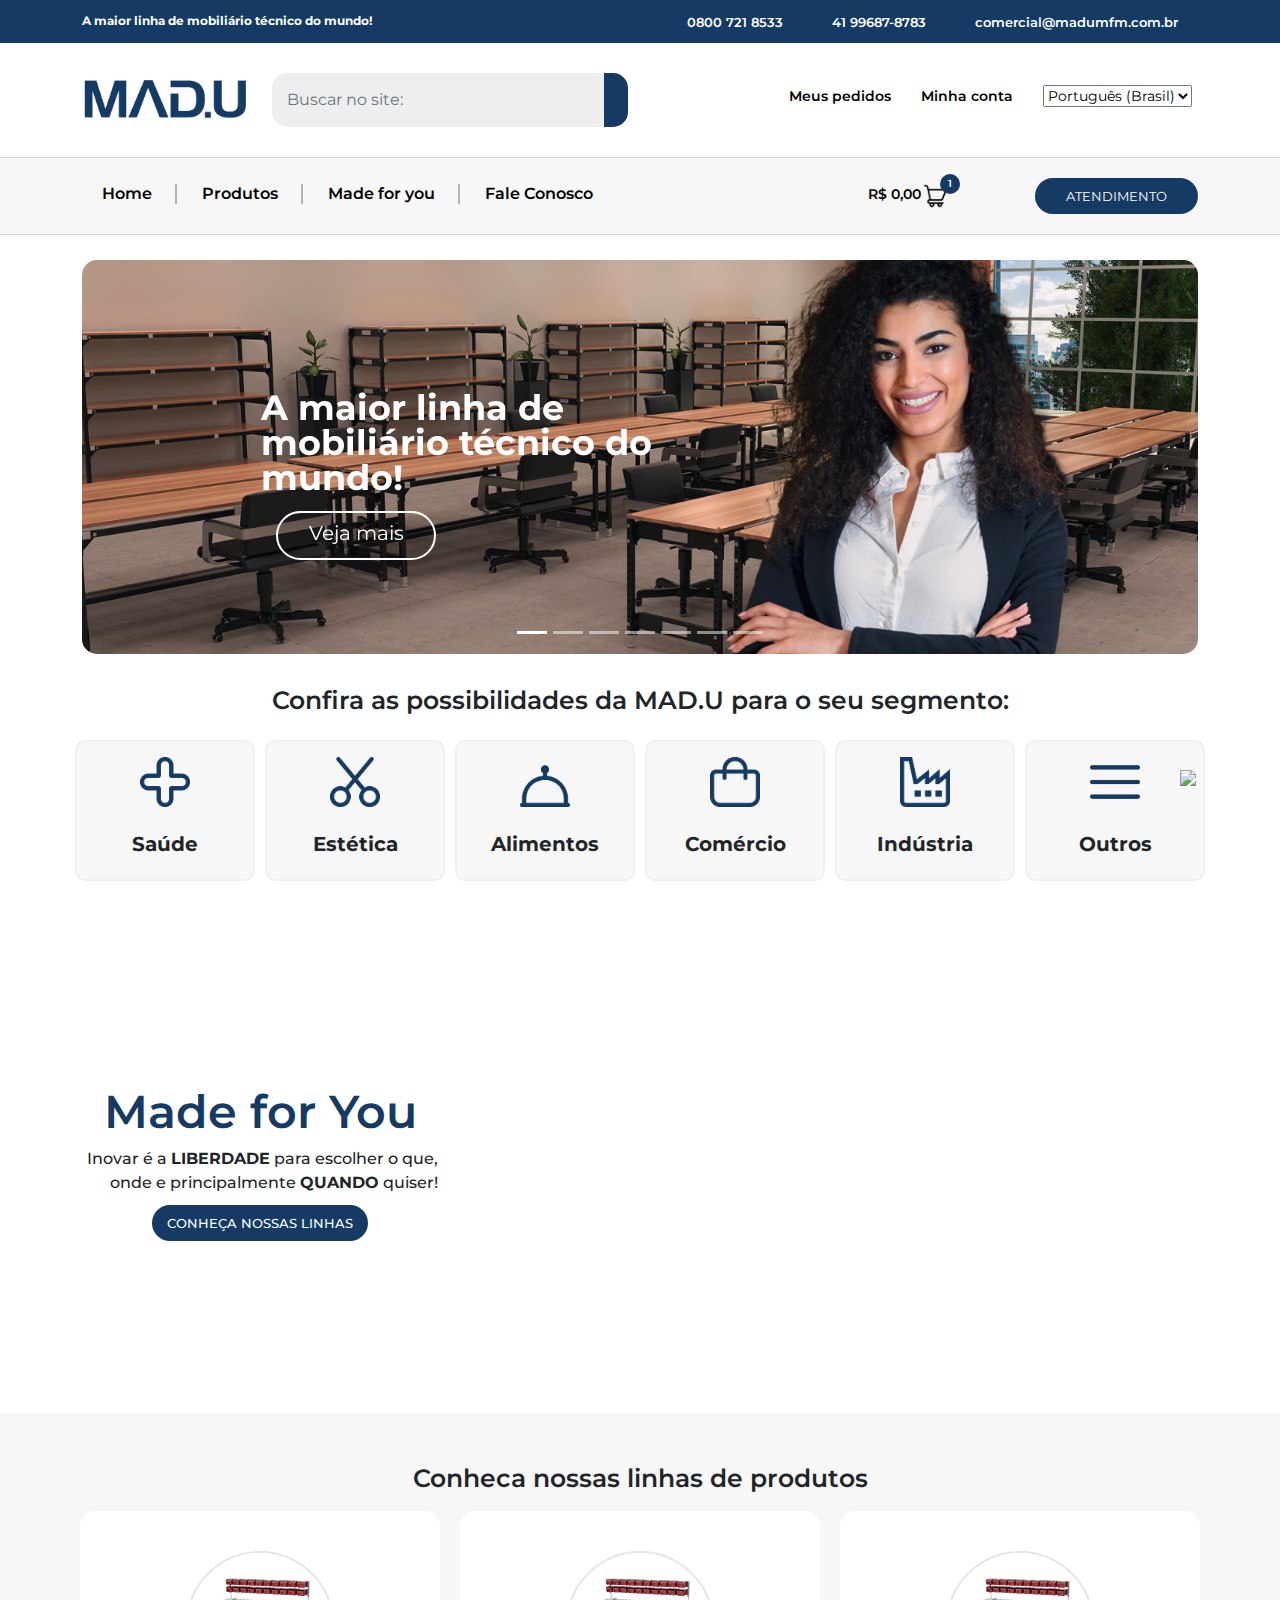
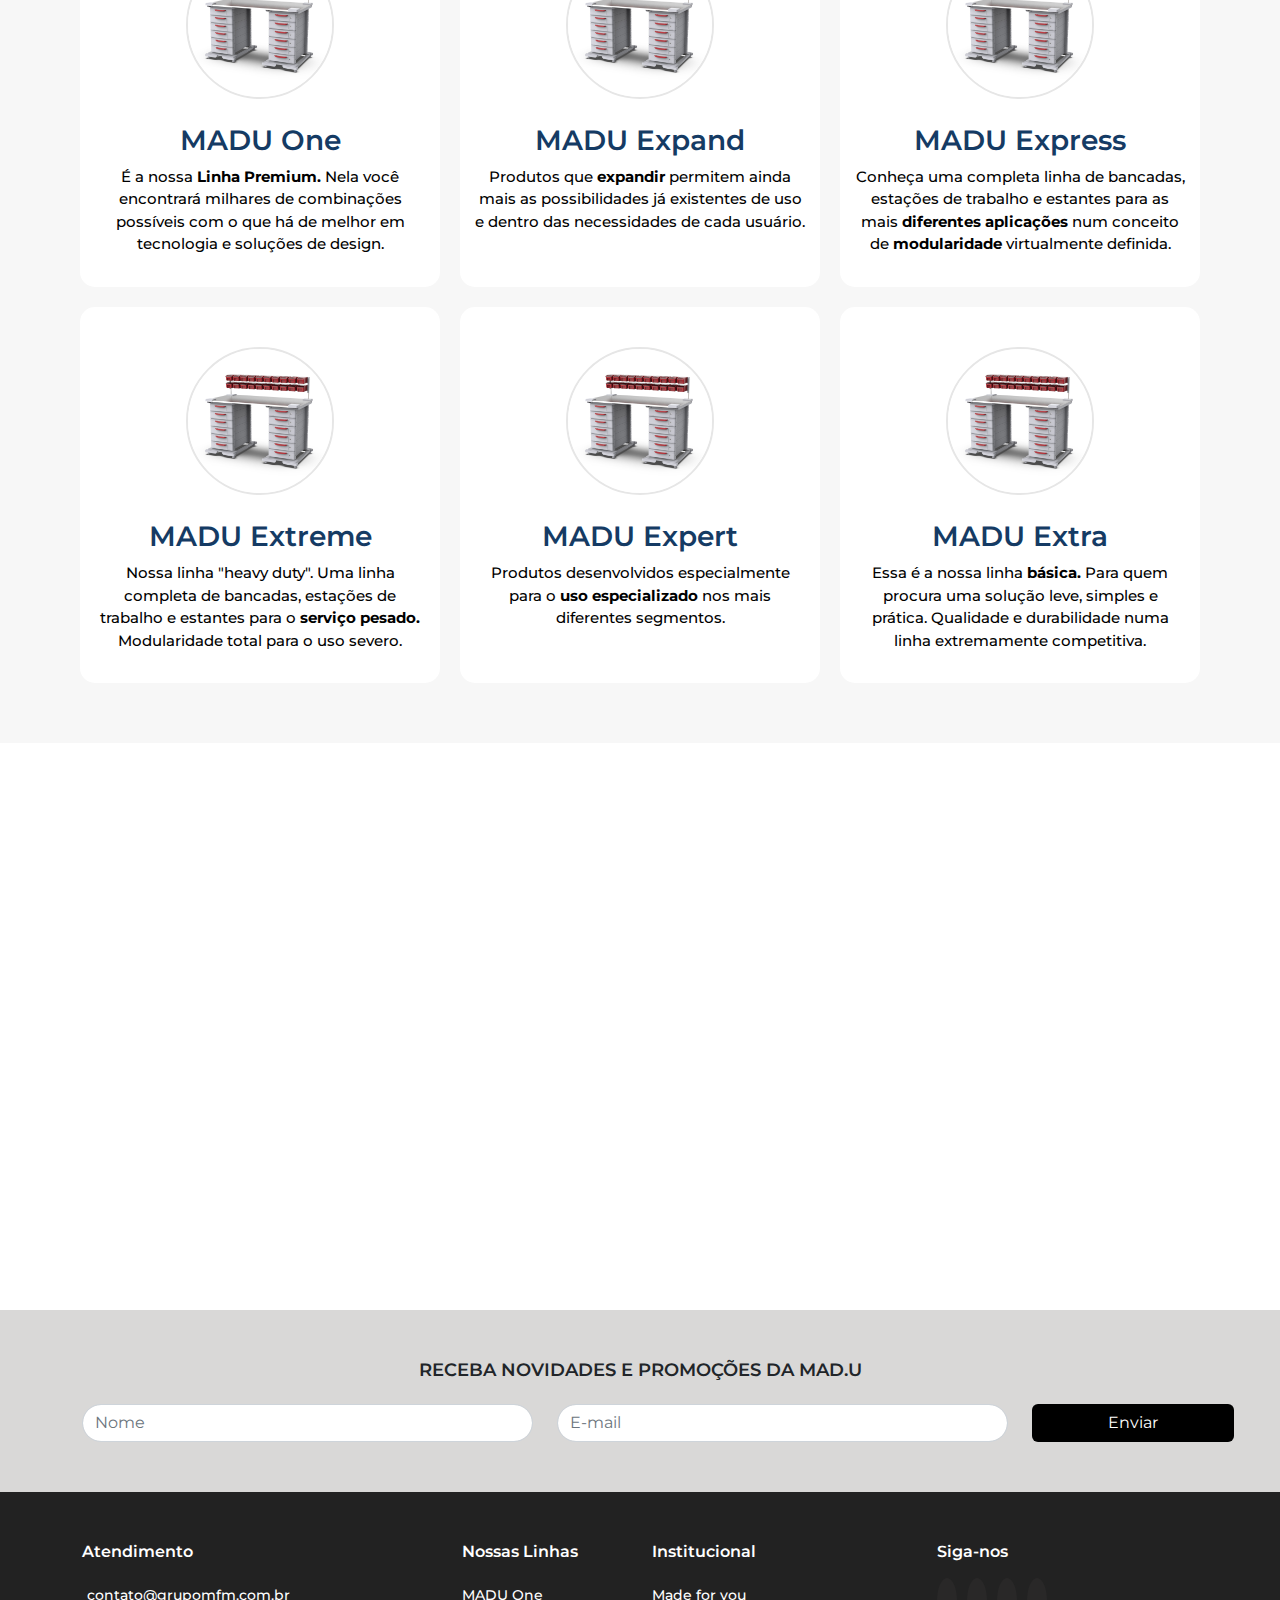
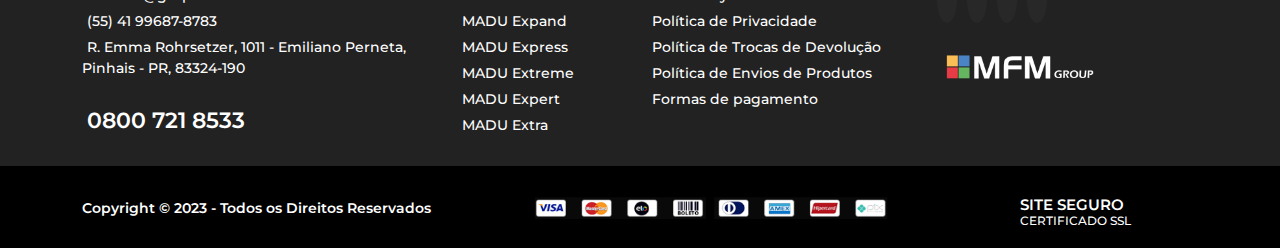
==== commit 3a39eb9d: "homeConcluida" ====
--- a/index.html
+++ b/index.html
@@ -4,6 +4,9 @@
     <meta charset="UTF-8">
     <meta http-equiv="X-UA-Compatible" content="IE=edge">
     <meta name="viewport" content="width=device-width, initial-scale=1.0">
+    <meta name="theme-color" content="#153B64">
+    <meta name="apple-mobile-web-app-status-bar-style" content="#153B64">
+    <meta name="msapplication-navbutton-color" content="#153B64">
     <title>MAD.U Experience</title>
     <link rel="icon" href="img/icon-logo.png">
     <!-- Bootstrap CSS -->
@@ -105,7 +108,7 @@
               <button class="position-relative" id="cart-button">
                 <a href="#">
                   <span>
-                    R$ 0,00<i class="fa-solid fa-cart-shopping"></i>
+                    R$ 0,00 <img class="carrinho" src="img/icon-carrinho.png" alt="">
                   </span>
                   <span class="position-absolute top-0 translate-middle badge rounded-pill bg-danger">
                     1
@@ -150,7 +153,7 @@
       </nav>
 
       <!-- Início da Nav para celular -->
-      <nav class="navResponsive d-md-none wow fadeInDown" data-wow-duration="0.8s" data-wow-delay="0.6s">
+      <nav class="navResponsive fixed-top d-md-none wow fadeInDown" data-wow-duration="0.8s" data-wow-delay="0.6s">
         <div class="container mb-2">
           <div class="row">
             <div class="col-5">
@@ -182,7 +185,7 @@
                           <button class="position-relative" id="cart-button-responsivo">
                             <a href="#">
                               <span>
-                                R$ 0,00<i class="fa-solid fa-cart-shopping"></i>
+                                R$ 0,00 <img class="carrinho" src="img/icon-carrinho.png" alt="">
                               </span>
                               <span class="position-absolute translate-middle badge rounded-pill">
                                 1
@@ -336,9 +339,9 @@
     </div>
   </section>
 
-  <section class="container">
+  <section class="segmento">
     <div class="container">
-      <div class="segmento">
+      <div class="">
         <div class="row">
           <div class="col-md-12 wow fadeInDown" data-wow-duration="0.8s" data-wow-delay="0.6s">
             <h2>Confira as possibilidades da MAD.U para o seu segmento:</h2>
@@ -355,7 +358,7 @@
             <div class="modal-dialog modal-dialog-centered modal-xl">
               <div class="modal-content">
                 <div class="modal-header">
-                  <button type="button" class="btn-close" data-bs-dismiss="modal" aria-label="Close"></button>
+                    <i data-bs-dismiss="modal" aria-label="Close" class="fa-regular fa-circle-xmark"></i>
                 </div>
                 <div class="modal-body">
                   <div class="container">
@@ -396,7 +399,7 @@
             <div class="modal-dialog modal-dialog-centered modal-xl">
               <div class="modal-content">
                 <div class="modal-header">
-                  <button type="button" class="btn-close" data-bs-dismiss="modal" aria-label="Close"></button>
+                    <i data-bs-dismiss="modal" aria-label="Close" class="fa-regular fa-circle-xmark"></i>
                 </div>
                 <div class="modal-body">
                   <div class="container">
@@ -437,7 +440,7 @@
             <div class="modal-dialog modal-dialog-centered modal-xl">
               <div class="modal-content">
                 <div class="modal-header">
-                  <button type="button" class="btn-close" data-bs-dismiss="modal" aria-label="Close"></button>
+                    <i data-bs-dismiss="modal" aria-label="Close" class="fa-regular fa-circle-xmark"></i>
                 </div>
                 <div class="modal-body">
                   <div class="container">
@@ -478,7 +481,7 @@
             <div class="modal-dialog modal-dialog-centered modal-xl">
               <div class="modal-content">
                 <div class="modal-header">
-                  <button type="button" class="btn-close" data-bs-dismiss="modal" aria-label="Close"></button>
+                    <i data-bs-dismiss="modal" aria-label="Close" class="fa-regular fa-circle-xmark"></i>
                 </div>
                 <div class="modal-body">
                   <div class="container">
@@ -519,7 +522,7 @@
             <div class="modal-dialog modal-dialog-centered modal-xl">
               <div class="modal-content">
                 <div class="modal-header">
-                  <button type="button" class="btn-close" data-bs-dismiss="modal" aria-label="Close"></button>
+                    <i data-bs-dismiss="modal" aria-label="Close" class="fa-regular fa-circle-xmark"></i>
                 </div>
                 <div class="modal-body">
                   <div class="container">
@@ -560,7 +563,7 @@
             <div class="modal-dialog modal-dialog-centered modal-xl">
               <div class="modal-content">
                 <div class="modal-header">
-                  <button type="button" class="btn-close" data-bs-dismiss="modal" aria-label="Close"></button>
+                    <i data-bs-dismiss="modal" aria-label="Close" class="fa-regular fa-circle-xmark"></i>
                 </div>
                 <div class="modal-body">
                   <div class="container">
--- a/css/estilo.css
+++ b/css/estilo.css
@@ -282,11 +282,6 @@
     border: none;
 }
 
-.navMenu .position-relative i {
-    color: black;
-    font-size: 150%;
-}
-
 .navMenu .position-relative span:nth-child(1) {
     color: #000000;
     font-size: 14px;
@@ -297,7 +292,8 @@
     font-size: 10px;
     background: #153B64 !important;
     padding: 5px;
-    margin-left: -50px;
+    margin-top: 7%;
+    margin-left: -55px;
     width: 20px;
 }
 
@@ -305,6 +301,11 @@
     position: relative;
     z-index: 1000;
   }
+
+.navMenu .carrinho {
+    width: 40px;
+    margin-left: -10px;
+}
 
 .navMenu .cart-window {
     position: absolute;
@@ -503,16 +504,33 @@
     transform: scale(1.1);
   }
 
-  .segmento .modal .zoomImg {
+.segmento .modal .zoomImg {
     width: 40%;
   }
 
-  .segmento .modal .larguraTextoModal img {
+.segmento .modal .larguraTextoModal img {
     width: 100%;
     border-radius: 10px;
     margin-bottom: 30px;
-    margin-top: -20px;
-  }
+  }
+
+.segmento .modal .modal-header {
+    z-index: 1000;
+    position: absolute;
+    padding: 0 0 0 94%;
+    display: flex;
+    margin-top: 3%;
+}
+
+.segmento .modal .modal-header i {
+    font-size: 150%;
+    color: white;
+}
+
+.segmento .modal .modal-header i:hover {
+    color: #C8C8C8;
+    cursor: pointer;
+}
 
 .segmento .modal h4{
     font-weight: 600;
@@ -685,10 +703,6 @@
     text-align: center  ;
 }
 
-
-
-
-
 /* ----------------------
 Fim do secaoLinhasProdutos
 ---------------------------- */
@@ -1008,6 +1022,7 @@
  /* Estilo personalizado para os seletores de preço */
  /* Estilo personalizado para os seletores de preço */
 
+
 .secaoFiltro {
     padding: 25px 0;
     background: #F7F7F7;
@@ -1017,14 +1032,6 @@
     text-decoration: none;
     list-style: none;
 }
-
-.search-input {
-        padding-left: 20px;
-        background-image: url("data:image/svg+xml,%3Csvg xmlns='http://www.w3.org/2000/svg' viewBox='0 0 24 24' fill='%23ccc'%3E%3Cpath d='M10.8 4.3c-3.5 0-6.3 2.8-6.3 6.3 0 1.6.6 3.2 1.7 4.3l-4.7 4.7c-.4.4-.4 1 0 1.4.2.2.5.3.7.3s.5-.1.7-.3l4.7-4.7c1.1 1 2.7 1.7 4.3 1.7 3.5 0 6.3-2.8 6.3-6.3 0-3.5-2.8-6.3-6.3-6.3zm0 10.4c-2.5 0-4.6-2-4.6-4.6s2-4.6 4.6-4.6 4.6 2 4.6 4.6-2 4.6-4.6 4.6z'/%3E%3C/svg%3E");
-        background-repeat: no-repeat;
-        background-position: left center;
-        background-size: 20px; 
-  }
 
  .secaoFiltro .col-md-4 {
     height: 100%;
@@ -1044,13 +1051,8 @@
 .secaoFiltro h2 {
     font-size: 16px;
     color: #333333;
-    padding: 25px 0 0 0;
-}
-
-.secaoFiltro .form-check {
-    padding: 5px 20px;
-    font-size: 15px;
-    color: #000000;
+    padding: 25px 0 0 10px;
+    font-weight: 600;
 }
 
 .ui-slider-horizontal {
@@ -1142,6 +1144,17 @@
     border-radius: 50px;
 }
 
+.secaoFiltro .secaoFiltroCategoria {
+    background: white;
+    width: 100%;
+    padding: 15px;
+    border-radius: 10px;
+}
+
+.paginaNossasLinhas .secaoFiltro .col-md-4 {
+    padding: 0 !important;
+}
+
 /* --------------------------------------------------------------------Início da página de produtos------------------------------------------------------------------------ */
 
 /* ---------------
@@ -1377,9 +1390,6 @@
     padding-left: 30%;
     padding-top: 30%;
   }
-  
-
-/* <img role="presentation" alt="armario-com-36-cases-amarelo" src="https://madu-experience.com.br/wp-content/uploads/2023/05/armario-com-36-cases-amarelo.jpg" class="zoomImg" style="position: absolute; top: -72.8102px; left: -339.296px; opacity: 1; width: 1080px; height: 1080px; border: none; max-width: none; max-height: none;"> */
 
 .secaoProduto .imgProduto .col-md-2 img {
     border: 1px solid #cccccc;
@@ -1470,7 +1480,7 @@
 Início -> Responsividade do site
 --------------------------------- */
 
-@media (max-width: 575.98px) {
+@media (max-width: 767.50px) {
     /* ------------------------
     Body
     ------------------------ */
@@ -1494,6 +1504,7 @@
         padding-top: 10px;
         padding-bottom: 0px;
         margin: 0;
+        background: white;
     }
     
     .navResponsive nav {
@@ -1548,6 +1559,12 @@
         padding: 0;
         margin: 0;
     }
+
+    .navResponsive .carrinho {
+        width: 40px;
+        margin-left: -5%;
+        margin-top: -10%;
+    }
     
     .navResponsive span a{
         list-style: none;
@@ -1564,10 +1581,10 @@
         position: absolute;
         background: #153B64;
         top: 120%;
-        width: 100%;
+        width: 110%;
         color: white;
         font-weight: 500;
-        margin: 0 0 0 -2.3% !important;
+        margin: 0 0 0 -4% !important;
         padding-left: 20px;
     }
 
@@ -1619,8 +1636,8 @@
         font-size: 12px;
         background: #153B64 !important;
         padding: 3px; 
-        margin-left: 2%;
-        width: 20%;
+        margin-left: -9%;
+        width: 18%;
         text-align: left;
         padding-left: 7% !important;
     }
@@ -1697,7 +1714,7 @@
      Carrosel
      ----------------- */
     .carousel {
-        margin: -15px 0 0 0 !important;
+        margin: 110px 0 0 0 !important;
         padding: 0;
     }
 
@@ -1753,8 +1770,6 @@
     }
 
     .segmento .col-4 {
-        padding: 0px !important;
-        margin: 0px !important;
         text-align: center !important;
         padding-bottom: 10px !important;
     }
@@ -1774,7 +1789,7 @@
     .segmento .segmentoLink {
         padding: 0;
         margin: 0;
-        width: 95%;
+        width: 100%;
         height: 100%;
     }
 
@@ -1784,12 +1799,87 @@
         margin-bottom: 10px;
     }
 
+    .segmento .modal {
+        margin: 0 !important;
+        padding: 0 !important;
+        width: 100% !important;
+    }
+
+    .segmento .modal-dialog {
+        margin: 0 !important;
+        padding: 0 !important;
+        width: 100% !important;
+    }
+
+    .segmento .modal-body {
+        padding: 10px 0 0 0;
+        margin: 0;
+    }
+
+    .segmento .modal .zoomImg {
+        width: 70%;
+    }
+
+    .segmento .modal h4 {
+        font-size: 16px;
+    }
+
+    .segmento .modal .col-3 {
+        text-align: center !important;
+        padding-right: 5px;
+    }
+
+    .segmento .modal ul li {
+        font-size: 12px;
+        text-align: center !important;
+        line-height: 1.5;
+    }
+
+    .segmento .modal .larguraTextoModal img {
+        margin-bottom: 10px !important;
+        margin-top: 0px;
+    }
+
+    .segmento .modal .larguraTextoModal p {
+        font-size: 14px;
+    }
+
+    .segmento .modal .btnModal {
+        width: 100%;
+        font-size: 13px;
+        margin-top: 10px;
+    }
+
+    .segmento .modal .modal-header {
+        z-index: 1000;
+        position: absolute;
+        padding: 0 0 0 90%;
+        display: flex;
+        margin-top: 4%;
+    }
+
+    .segmento .modal .modal-header i {
+        font-size: 150%;
+        color: white;
+    }
+
+
+
     /* ------------------------
     secaoExperimente
     --------------------- */
 
-    .secaoExperimente .col-md-12 h2 {
+    .secaoExperimente {
+        padding: 0px;
+    }
+
+    .secaoExperimente .col-md-4 h2 {
         text-align: center !important;
+        font-size: 27px;
+    }
+
+    .secaoExperimente .col-md-4 a {
+        margin-bottom: 10px;
     }
 
     .secaoExperimente iframe {
@@ -1802,13 +1892,13 @@
     --------------------- */
 
     .secaoLinhasProdutos {
-        padding: 0 0 25px 0;
+        padding: 50px 0 50px 0;
         margin: 0;
     }
 
     .secaoLinhasProdutos h2 {
         text-align: center !important;
-        font-size: 20px !important;
+        font-size: 27px !important;
         font-weight: 600 !important;
     }
    
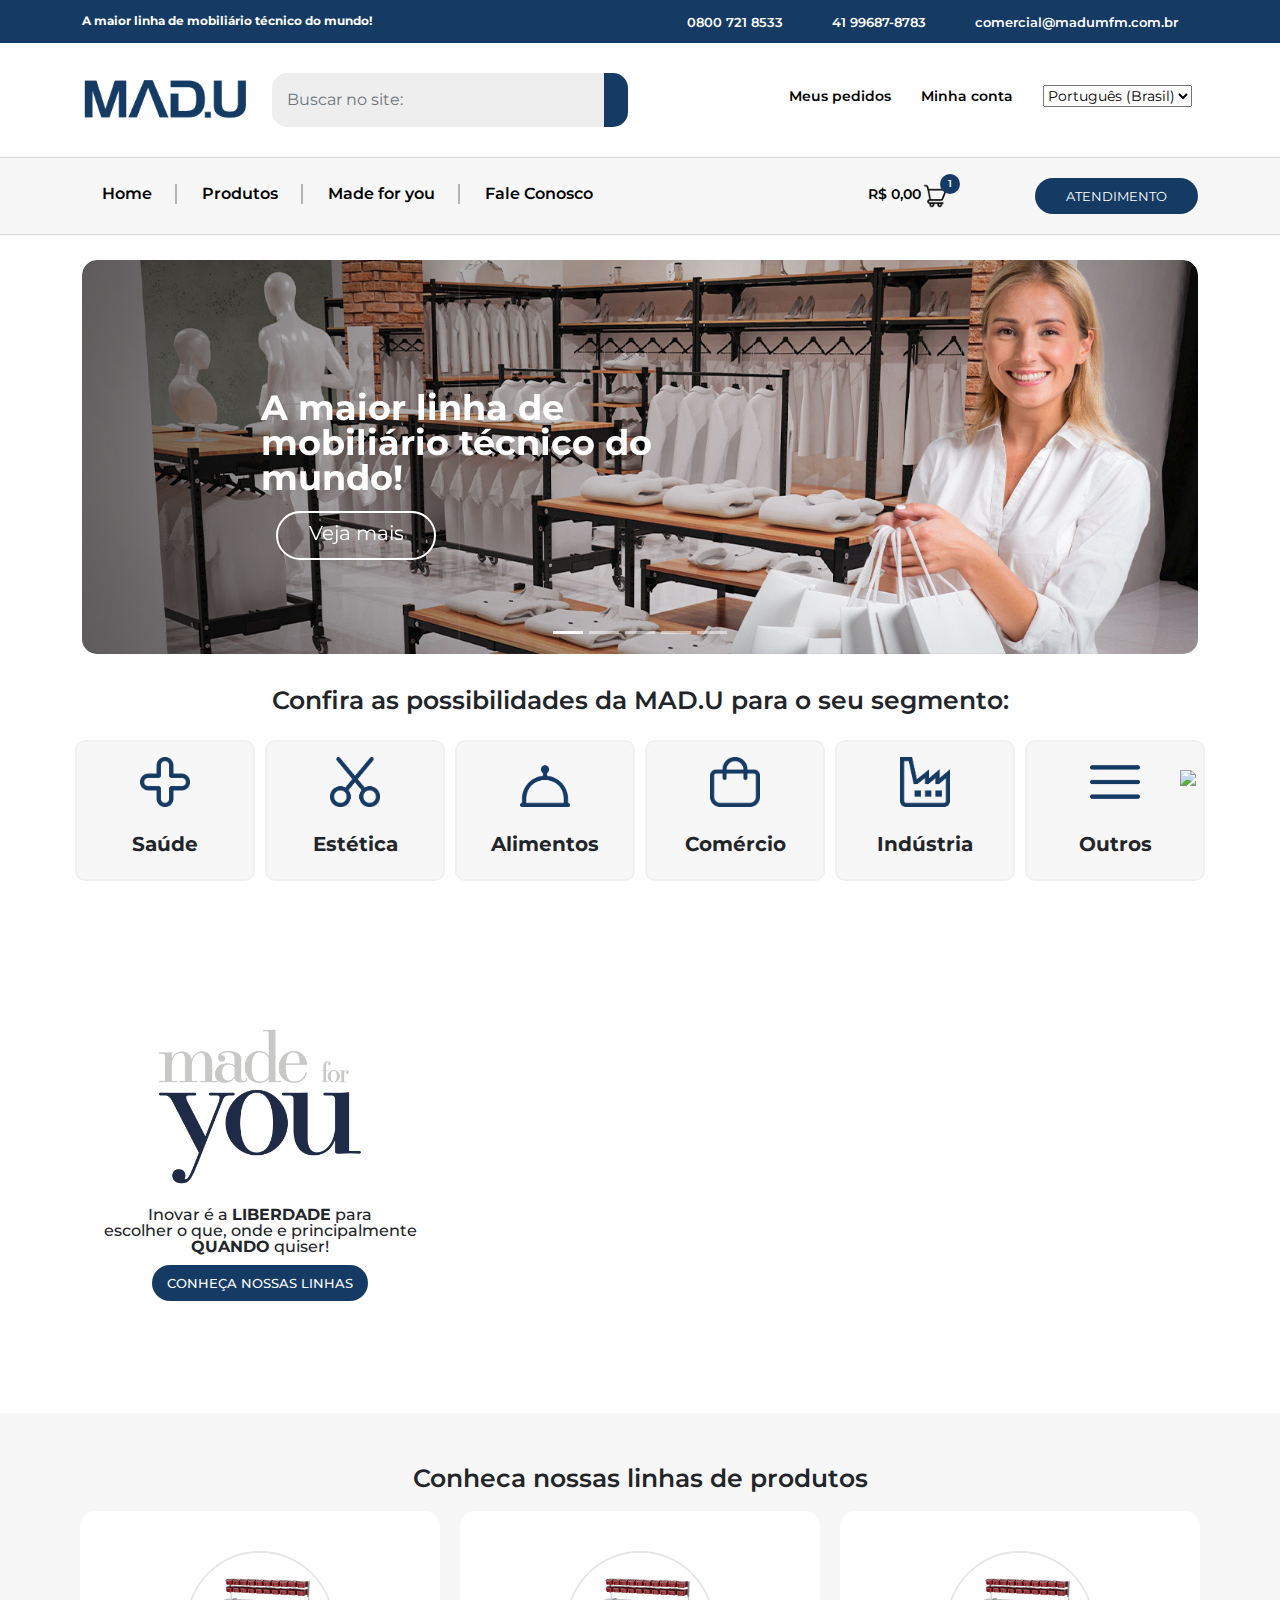
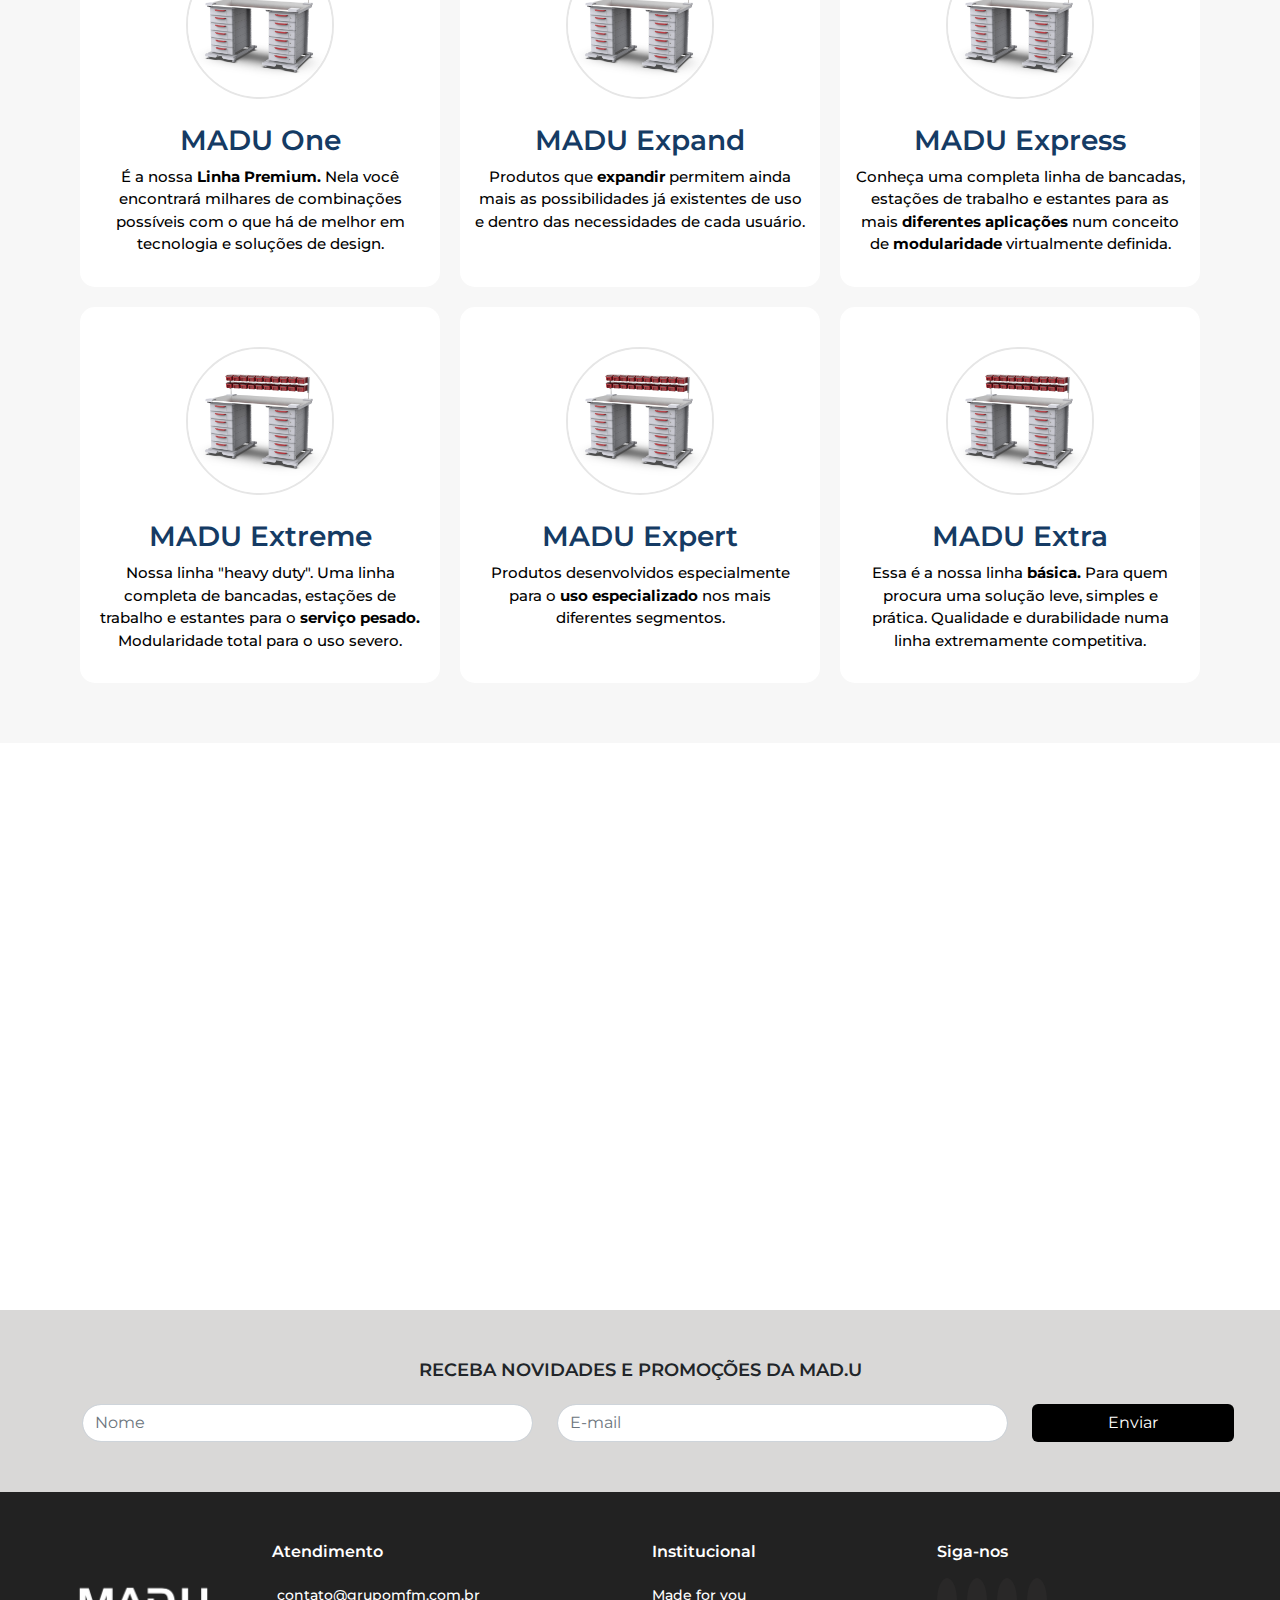
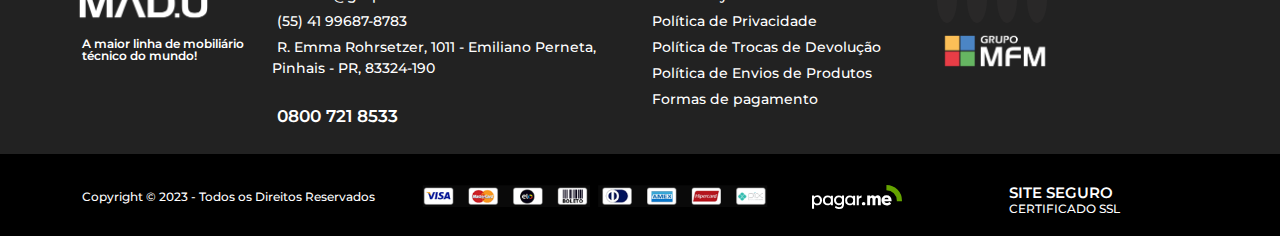
==== commit 41624b0e: "homeFinalizada" ====
--- a/index.html
+++ b/index.html
@@ -275,34 +275,11 @@
           <button type="button" data-bs-target="#carouselExampleCaptions" data-bs-slide-to="2" aria-label="Slide 3"></button>
           <button type="button" data-bs-target="#carouselExampleCaptions" data-bs-slide-to="3" aria-label="Slide 4"></button>
           <button type="button" data-bs-target="#carouselExampleCaptions" data-bs-slide-to="4" aria-label="Slide 5"></button>
-          <button type="button" data-bs-target="#carouselExampleCaptions" data-bs-slide-to="5" aria-label="Slide 6"></button>
-          <button type="button" data-bs-target="#carouselExampleCaptions" data-bs-slide-to="6" aria-label="Slide 7"></button>
         </div>
         <div class="carousel-inner">
           <div class="carousel-item active">
-            <img src="img/img-carrousel-1.png" class="d-block" alt="...">
+            <img src="img/slide-comercio.jpg" class="d-block" alt="...">
             <div class="carousel-caption textoCarrosel container row col-md-6 col">
-              <p>A maior linha de mobiliário técnico do mundo!</p>
-              <span class="btn d-none d-md-block">Veja mais</span>
-            </div>
-          </div>
-          <div class="carousel-item">
-            <img src="img/slide-hospital.jpg" class="d-block" alt="...">
-            <div class="carousel-caption textoCarrosel container row col-md-6">
-              <p>A maior linha de mobiliário técnico do mundo!</p>
-              <span class="btn d-none d-md-block">Veja mais</span>
-            </div>
-          </div>
-          <div class="carousel-item">
-            <img src="img/img-carrousel-2.png" class="d-block" alt="...">
-            <div class="carousel-caption textoCarrosel container row col-md-6">
-              <p>A maior linha de mobiliário técnico do mundo!</p>
-              <span class="btn d-none d-md-block">Veja mais</span>
-            </div>
-          </div>
-          <div class="carousel-item">
-            <img src="img/slide-industria.jpg" class="d-block" alt="...">
-            <div class="carousel-caption textoCarrosel container row col-md-6">
               <p>A maior linha de mobiliário técnico do mundo!</p>
               <span class="btn d-none d-md-block">Veja mais</span>
             </div>
@@ -315,14 +292,21 @@
             </div>
           </div>
           <div class="carousel-item">
-            <img src="img/slide-hospital-doutor.jpg" class="d-block" alt="...">
+            <img src="img/slide-industria-new.jpg" class="d-block" alt="...">
             <div class="carousel-caption textoCarrosel container row col-md-6">
               <p>A maior linha de mobiliário técnico do mundo!</p>
               <span class="btn d-none d-md-block">Veja mais</span>
             </div>
           </div>
           <div class="carousel-item">
-            <img src="img/slide-comercio.jpg" class="d-block" alt="...">
+            <img src="img/slide-alimentos.jpg" class="d-block" alt="...">
+            <div class="carousel-caption textoCarrosel container row col-md-6">
+              <p>A maior linha de mobiliário técnico do mundo!</p>
+              <span class="btn d-none d-md-block">Veja mais</span>
+            </div>
+          </div>
+          <div class="carousel-item">
+            <img src="img/slide-hospital-doutor.jpg" class="d-block" alt="...">
             <div class="carousel-caption textoCarrosel container row col-md-6">
               <p>A maior linha de mobiliário técnico do mundo!</p>
               <span class="btn d-none d-md-block">Veja mais</span>
@@ -348,13 +332,13 @@
           </div>
         </div>
         <div class="row wow fadeInRightBig" data-wow-duration="0.8s" data-wow-delay="0.6s">
-          <div class="col-md-2 col-4" data-bs-toggle="modal" data-bs-target="#staticBackdropSaude">
+          <div class="col-md-2 col-4" data-bs-toggle="modal" data-bs-target="#exampleModalSaude">
             <div class="segmentoLink">
               <img class="zoomImg" src="img/icone-saude-1.png" alt="">
               <h3>Saúde</h3>
             </div>
           </div>
-          <div class="modal fade" id="staticBackdropSaude" data-bs-backdrop="static" data-bs-keyboard="false" tabindex="-1" aria-labelledby="staticBackdropLabel" aria-hidden="true">
+          <div class="modal fade" id="exampleModalSaude" tabindex="-1" aria-labelledby="exampleModalLabel" aria-hidden="true">
             <div class="modal-dialog modal-dialog-centered modal-xl">
               <div class="modal-content">
                 <div class="modal-header">
@@ -389,13 +373,13 @@
               </div>
             </div>
           </div>
-          <div class="col-md-2 col-4" data-bs-toggle="modal" data-bs-target="#staticBackdropEstetica">
+          <div class="col-md-2 col-4" data-bs-toggle="modal" data-bs-target="#exampleModalEstetica">
             <div class="segmentoLink">
                 <img class="zoomImg" src="img/icone-estetica-1.png" alt="">
                 <h3>Estética</h3>
             </div>
           </div>
-          <div class="modal fade" id="staticBackdropEstetica" data-bs-backdrop="static" data-bs-keyboard="false" tabindex="-1" aria-labelledby="staticBackdropLabel" aria-hidden="true">
+          <div class="modal fade" id="exampleModalEstetica" tabindex="-1" aria-labelledby="exampleModalLabel" aria-hidden="true">
             <div class="modal-dialog modal-dialog-centered modal-xl">
               <div class="modal-content">
                 <div class="modal-header">
@@ -419,7 +403,7 @@
                       </div>
                       <div class="col-md-9 col-9">
                         <div class="larguraTextoModal">
-                          <img class="" src="img/img-carrousel-2.png" alt="">
+                          <img class="" src="img/slide-estetica.png" alt="">
                           <p>Nosso mobiliário técnico é projetado para atender uma variedade de necessidades para a <b>Área de Estética</b>, proporcionando soluções eficientes e de alta qualidade. Com uma ampla gama de opções, nosso objetivo é fornecer ambientes funcionais e adequados às necessidades específicas do setor.</p>
                           <span class="btnModal"><a href="nossas_linhas.html">CONHEÇA NOSSAS LINHAS</a></span>
                         </div>
@@ -430,13 +414,13 @@
               </div>
             </div>
           </div>
-          <div class="col-md-2 col-4" data-bs-toggle="modal" data-bs-target="#staticBackdropAlimentos">
+          <div class="col-md-2 col-4" data-bs-toggle="modal" data-bs-target="#exampleModalAlimentos">
             <div class="segmentoLink">
                 <img class="zoomImg" src="img/icone-alimentos-1.png" alt="">
                 <h3>Alimentos</h3>
             </div>
           </div>
-          <div class="modal fade" id="staticBackdropAlimentos" data-bs-backdrop="static" data-bs-keyboard="false" tabindex="-1" aria-labelledby="staticBackdropLabel" aria-hidden="true">
+          <div class="modal fade" id="exampleModalAlimentos" tabindex="-1" aria-labelledby="exampleModalLabel" aria-hidden="true">
             <div class="modal-dialog modal-dialog-centered modal-xl">
               <div class="modal-content">
                 <div class="modal-header">
@@ -460,7 +444,7 @@
                       </div>
                       <div class="col-md-9 col-9">
                         <div class="larguraTextoModal">
-                          <img class="" src="img/slide-industria.jpg" alt="">
+                          <img class="" src="img/slide-alimentos.jpg" alt="">
                           <p>Nosso mobiliário técnico é projetado para atender uma variedade de necessidades para a <b>Área de Alimentos</b>, proporcionando soluções eficientes e de alta qualidade. Com uma ampla gama de opções, nosso objetivo é fornecer ambientes funcionais e adequados às necessidades específicas do setor.</p>
                           <span class="btnModal"><a href="nossas_linhas.html">CONHEÇA NOSSAS LINHAS</a></span>
                         </div>
@@ -471,13 +455,13 @@
               </div>
             </div>
           </div>
-          <div class="col-md-2 col-4" data-bs-toggle="modal" data-bs-target="#staticBackdropComercio">
+          <div class="col-md-2 col-4" data-bs-toggle="modal" data-bs-target="#exampleModalComercio">
             <div class="segmentoLink">
               <img class="zoomImg" src="img/icone-comercio-1.png" alt="">
               <h3> Comércio</h3>
             </div>
           </div>
-          <div class="modal fade" id="staticBackdropComercio" data-bs-backdrop="static" data-bs-keyboard="false" tabindex="-1" aria-labelledby="staticBackdropLabel" aria-hidden="true">
+          <div class="modal fade" id="exampleModalComercio" tabindex="-1" aria-labelledby="exampleModalLabel" aria-hidden="true">
             <div class="modal-dialog modal-dialog-centered modal-xl">
               <div class="modal-content">
                 <div class="modal-header">
@@ -512,13 +496,13 @@
               </div>
             </div>
           </div>
-          <div class="col-md-2 col-4" data-bs-toggle="modal" data-bs-target="#staticBackdropIndustria">
+          <div class="col-md-2 col-4" data-bs-toggle="modal" data-bs-target="#exampleModalIndustria">
             <div class="segmentoLink">
               <img class="zoomImg" src="img/icone-industria-1.png" alt="">
               <h3>Indústria</h3>
             </div>
           </div>
-          <div class="modal fade" id="staticBackdropIndustria" data-bs-backdrop="static" data-bs-keyboard="false" tabindex="-1" aria-labelledby="staticBackdropLabel" aria-hidden="true">
+          <div class="modal fade" id="exampleModalIndustria" tabindex="-1" aria-labelledby="exampleModalLabel" aria-hidden="true">
             <div class="modal-dialog modal-dialog-centered modal-xl">
               <div class="modal-content">
                 <div class="modal-header">
@@ -542,7 +526,7 @@
                       </div>
                       <div class="col-md-9 col-9">
                         <div class="larguraTextoModal">
-                          <img class="" src="img/img-carrousel-1.png" alt="">
+                          <img class="" src="img/slide-industria-new.jpg" alt="">
                           <p>Nosso mobiliário técnico é projetado para atender uma variedade de necessidades para a <b>Indústria</b>, proporcionando soluções eficientes e de alta qualidade. Com uma ampla gama de opções, nosso objetivo é fornecer ambientes funcionais e adequados às necessidades específicas do setor.</p>
                           <span class="btnModal"><a href="nossas_linhas.html">CONHEÇA NOSSAS LINHAS</a></span>
                         </div>
@@ -553,13 +537,13 @@
               </div>
             </div>
           </div>
-          <div class="col-md-2 col-4" data-bs-toggle="modal" data-bs-target="#staticBackdropOutros">
+          <div class="col-md-2 col-4" data-bs-toggle="modal" data-bs-target="#exampleModalOutros">
             <div class="segmentoLink">
               <img class="zoomImg" src="img/icone-outros-1.png" alt="">
               <h3>Outros</h3>
             </div>
           </div>
-          <div class="modal fade" id="staticBackdropOutros" data-bs-backdrop="static" data-bs-keyboard="false" tabindex="-1" aria-labelledby="staticBackdropLabel" aria-hidden="true">
+          <div class="modal fade" id="exampleModalOutros" tabindex="-1" aria-labelledby="exampleModalLabel" aria-hidden="true">
             <div class="modal-dialog modal-dialog-centered modal-xl">
               <div class="modal-content">
                 <div class="modal-header">
@@ -602,12 +586,12 @@
     <div class="container">
       <div class="row">
         <div class="col-md-4">
-          <h2>Made for You</h2>
-          <p>Inovar é a <b>LIBERDADE</b> para escolher o que, onde e principalmente <b>QUANDO</b> quiser!</p>
+          <img src="img/made-for-you.png" alt="">
+          <p>Inovar é a <b>LIBERDADE</b> para<br> escolher o que, onde e principalmente<br> <b>QUANDO</b> quiser!</p>
           <a href="nossas_linhas.html"><span>CONHEÇA NOSSAS LINHAS</span></a>
         </div>
         <div class="col-md-8">
-          <iframe src="https://player.vimeo.com/video/633104570?h=8c08741626&title=0&byline=0&portrait=0&autoplay=1&loop=1" width="100%" height="500" frameborder="0" allow="autoplay; fullscreen; picture-in-picture" allowfullscreen playsinline></iframe>
+          <iframe src="https://player.vimeo.com/video/633104570?autoplay=1&loop=1&autopause=0" width="100%" height="500" frameborder="0" allow="autoplay; fullscreen; picture-in-picture" allowfullscreen playsinline></iframe>
         </div>
       </div>
     </div>
@@ -670,7 +654,7 @@
       <div class="row">
         <div class="col-md-4 pb-2">
           <div class="inovacaoBorda pb-3">
-            <div data-bs-toggle="modal" data-bs-target="#staticBackdropInovacao">
+            <div data-bs-toggle="modal" data-bs-target="#exampleModalInovacao">
                 <img class="zoomImg" src="img/inovacao.png" alt="">
                 <h3>Inovação</h3>
                 <p>Inovar é a LIBERDADE para escolher o que, onde e principalmente QUANDO quiser!</p>
@@ -680,7 +664,7 @@
         </div>
         <div class="col-md-4 pb-2">
           <div class="inovacaoBorda pb-3">
-            <div data-bs-toggle="modal" data-bs-target="#staticBackdropQualidade">
+            <div data-bs-toggle="modal" data-bs-target="#exampleModalQualidade">
                 <img class="zoomImg" src="img/qualidade.png" alt="">
               <h3>Qualidade</h3>
               <p>Mobiliário técnico feito 100% no Brasil, com a melhor qualidade disponível no Mundo.</p>
@@ -690,7 +674,7 @@
         </div>
         <div class="col-md-4 pb-2">
           <div class="inovacaoBorda pb-3">
-            <div data-bs-toggle="modal" data-bs-target="#staticBackdropTecnologia">
+            <div data-bs-toggle="modal" data-bs-target="#exampleModalTecnologia">
                 <img class="zoomImg" src="img/tecnologia.png" alt="">
               <h3>Tecnologia</h3>
               <p>A MAIOR linha de mobiliário técnico do mundo também merece a MELHOR tecnologia do mundo.</p>
@@ -704,7 +688,7 @@
 
   <section class="meusModals">
     <!-- Modal -->
-  <div class="modal fade" id="staticBackdropInovacao" data-bs-backdrop="static" data-bs-keyboard="false" tabindex="-1" aria-labelledby="staticBackdropLabel" aria-hidden="true">
+    <div class="modal fade" id="exampleModalInovacao" tabindex="-1" aria-labelledby="exampleModalLabel" aria-hidden="true">
     <div class="modal-dialog modal-dialog-centered modal-xl">
       <div class="modal-content">
         <div class="modal-header">
@@ -731,7 +715,7 @@
     </div>
   </div>
   <!--  -->
-  <div class="modal fade" id="staticBackdropQualidade" data-bs-backdrop="static" data-bs-keyboard="false" tabindex="-1" aria-labelledby="staticBackdropLabel" aria-hidden="true">
+  <div class="modal fade" id="exampleModalQualidade" tabindex="-1" aria-labelledby="exampleModalLabel" aria-hidden="true">
     <div class="modal-dialog modal-dialog-centered modal-xl">
       <div class="modal-content">
         <div class="modal-header">
@@ -759,7 +743,7 @@
     </div>
   </div>
   <!--  -->
-  <div class="modal fade" id="staticBackdropTecnologia" data-bs-backdrop="static" data-bs-keyboard="false" tabindex="-1" aria-labelledby="staticBackdropLabel" aria-hidden="true">
+  <div class="modal fade" id="exampleModalTecnologia" tabindex="-1" aria-labelledby="exampleModalLabel" aria-hidden="true">
     <div class="modal-dialog modal-dialog-centered modal-xl">
       <div class="modal-content">
         <div class="modal-header">
@@ -828,6 +812,10 @@
     <div class="primeiraDivFooter">
       <div class="container">
         <div class="row">
+          <div class="col-md-2 logoMadu divResponsiva">
+            <img src="img/logo-madu.png" alt=""><br>
+            <p>A maior linha de mobiliário técnico do mundo!</p>
+          </div>
           <div class="col-md-4 divResponsiva">
             <div class="">
               <h2 class="">Atendimento</h2>
@@ -841,17 +829,6 @@
               </div>
             </div>
           </div>
-          <div class="col-md-2 divResponsiva">
-            <h2>Nossas Linhas</h2>
-            <ul>
-              <li>MADU One</li>
-              <li>MADU Expand</li>
-              <li>MADU Express</li>
-              <li>MADU Extreme</li>
-              <li>MADU Expert</li>
-              <li>MADU Extra</li>
-            </ul>
-          </div>
           <div class="col-md-3 divResponsiva">
             <h2>Institucional</h2>
             <ul>
@@ -871,16 +848,16 @@
               <li><a href=""><i class="fa-brands fa-instagram"></i></a></li>
             </ul>
             <div class="logoMFM">
-              <img class="zoomImg" src="img/logo-grupo.png" alt="">
-            </div>
-          </div>
-        </div>
-      </div>
-    </div>
-    <div class="segundaDivFooter d-none d-xl-block d-xxl-none">
+              <img class="zoomImg" src="img/logo-grupo-1.png" alt="">
+            </div>
+          </div>
+        </div>
+      </div>
+    </div>
+    <div class="segundaDivFooter d-none d-md-block">
       <div class="container">
         <div class="row">
-          <div class="col-md-4">
+          <div class="col-md-3">
             <span>
               Copyright &copy; 2023 - Todos os Direitos Reservados
             </span>
@@ -888,7 +865,10 @@
           <div class="col-md-4 cartoes">
             <img src="img/cartoes.png" alt="">
           </div>
-          <div class="col-md-2 siteSeguro">
+          <div class="col-md-2 pagarme">
+            <img src="img/pagarme.svg" alt="">
+          </div>
+          <div class="col-md-1 siteSeguro">
             <i class="fa-solid fa-shield-halved"></i>
           </div>
           <div class="col-md-2 siteSeguro">
@@ -900,7 +880,7 @@
     </div>
 
     <!-- Resposvivo -->
-    <div class="segundaDivFooter d-block d-sm-none">
+    <div class="segundaDivFooter d-md-none">
       <div class="">
         <div class="">
           <div class="copyRight">
@@ -910,6 +890,9 @@
           </div>
           <div class="cartoes">
             <img src="img/cartoes.png" alt="">
+          </div>
+          <div class="pagarme">
+            <img src="img/pagarme.svg" alt="">
           </div>
           <div class="escudo">
             <i class="fa-solid fa-shield-halved"></i>
--- a/css/estilo.css
+++ b/css/estilo.css
@@ -174,8 +174,8 @@
 .navMenu {
     background: #F7F7F7 !important;
     padding: 13px;
-    border-top: 1px outset #d3d3d3;
-    border-bottom: 1px inset #d3d3d3;
+    border-top: 1px solid #D5D5D5;
+    border-bottom: 1px solid #D5D5D5;
 }
 
 .navMenu .divisor {
@@ -428,6 +428,10 @@
 .carrossel .carousel .btn:hover {
     background: #1D1D1D;
     color: white
+}
+
+.carrossel .carousel-inner {
+    border-radius: 15px;
 }
 
 
@@ -575,6 +579,10 @@
     color: white;
 }
 
+.segmento .modal-body .col-md-3 {
+    padding: 50px 0;
+}
+
 /* -----------------------------------
 Fim ->Confira as possibilidades da MAD.U para o seu segmento:
 -------------------------------------------------- */
@@ -597,7 +605,18 @@
     display: flex;
     flex-direction: column;
     align-items: center;
-  }
+    text-align: center;
+  }
+
+.secaoExperimente img {
+    width: 60%;
+    margin-bottom: 20px;
+    transition: 0.3s ease;
+}
+
+.secaoExperimente img:hover {
+    transform: scale(1.1);
+}
 
 .secaoExperimente span {
    background: #153B64;
@@ -607,6 +626,7 @@
    font-weight: 500;
    border-radius: 50px;
    color: white;
+   margin-top: 20px;
 }
 
 .secaoExperimente span:hover {
@@ -627,6 +647,7 @@
 .secaoExperimente P {
     font-size: 16px;
     font-weight: 500;
+    line-height: 1;
 }
 
 .secaoExperimente a {
@@ -861,7 +882,7 @@
 }
 
 .primeiraDivFooter .col-md-4 span {
-    font-size: 22px;
+    font-size: 17px;
     text-align: left;
     font-weight: 600;
 }
@@ -912,21 +933,31 @@
     border-radius: 50%;
 }
 
-.primeiraDivFooter .logoMFM {
-    padding-top: 20px;
+.primeiraDivFooter .logoMadu img {
+    transition: 0.3s ease;
+    width: 90%;
+    margin: 0 0 0 -15px;
+    padding: 0;
+    margin-top: 30%;
+  }
+  
+.primeiraDivFooter .logoMadu img:hover {
+    transform: scale(1.1);
+  }
+
+.primeiraDivFooter .col-md-2 p {
+    font-size: 12px;
+    font-weight: 600;
+    line-height: 1;
 }
 
 .primeiraDivFooter .logoMFM img {
-    width: 100%;
-}
-
-.primeiraDivFooter .zoomImg {
-    transition: transform 0.3s ease;
+    transition: 0.3s ease;
     width: 70%;
-    margin-bottom: 10px;
+    margin-top: 5%;
   }
   
-.primeiraDivFooter .zoomImg:hover {
+.primeiraDivFooter .logoMFM img:hover {
     transform: scale(1.1);
   }
 
@@ -943,8 +974,16 @@
 }
 
 .segundaDivFooter span {
-    font-size: 14px;
-    font-weight: 600;
+    font-size: 12px;
+    font-weight: 500;
+}
+
+.segundaDivFooter .pagarme {
+    width: 10%;
+}
+
+.segundaDivFooter .pagarme img {
+    width: 100%;
 }
 
 .segundaDivFooter .siteSeguro {
@@ -981,10 +1020,17 @@
 }
 
 .segundaDivFooter .cartoes img {
-    margin-left: 20%;
-    width: 100%;
-}
-
+    width: 90%;
+    margin-left: 20px;
+}
+
+.segundaDivFooter .col-md-3 {
+    width: 28%;
+}
+
+.segundaDivFooter .col-md-4 {
+    width: 36%;
+}
 
 
 /* ------------------------------------
@@ -1505,6 +1551,8 @@
         padding-bottom: 0px;
         margin: 0;
         background: white;
+        border-top: 1px solid #D5D5D5;
+        border-bottom: 1px solid #D5D5D5;
     }
     
     .navResponsive nav {
@@ -1937,13 +1985,23 @@
     .primeiraDivFooter .divResponsiva {
         width: 100%;
     }
+    
+    .primeiraDivFooter .logoMadu img{
+        width: 40% !important;
+        margin-top: 0;
+    }
+
+    .primeiraDivFooter .logoMFM img {
+        width: 30%;
+        margin-bottom: 30px;
+    }
 
     .segundaDivFooter {
         text-align: center;
     }
 
     .segundaDivFooter .copyRight {
-        text-align: left;
+        text-align: center;
         padding-left: 15px;
         padding-bottom: 15px;
     }
@@ -1963,7 +2021,7 @@
     }
 
     .segundaDivFooter h3 {
-        font-size: 14px;
+        font-size: 13px;
         font-weight: 600;
         padding: 0;
         margin: 0;
@@ -1972,10 +2030,23 @@
     }
 
     .segundaDivFooter h4 {
-        font-size: 14px;
+        font-size: 10px;
         padding: 0;
         margin: 0;
         letter-spacing: -1px;
+    }
+
+    .segundaDivFooter .pagarme {
+        vertical-align: middle;
+        display: inline-block;
+        padding: 0;
+        margin: 0;
+    }
+
+    .segundaDivFooter .pagarme img {
+        width: 300%;
+        margin-left: -100%;
+        margin-bottom: 20px;
     }
 
     /* ---------------------------Página Produto------------------------- */
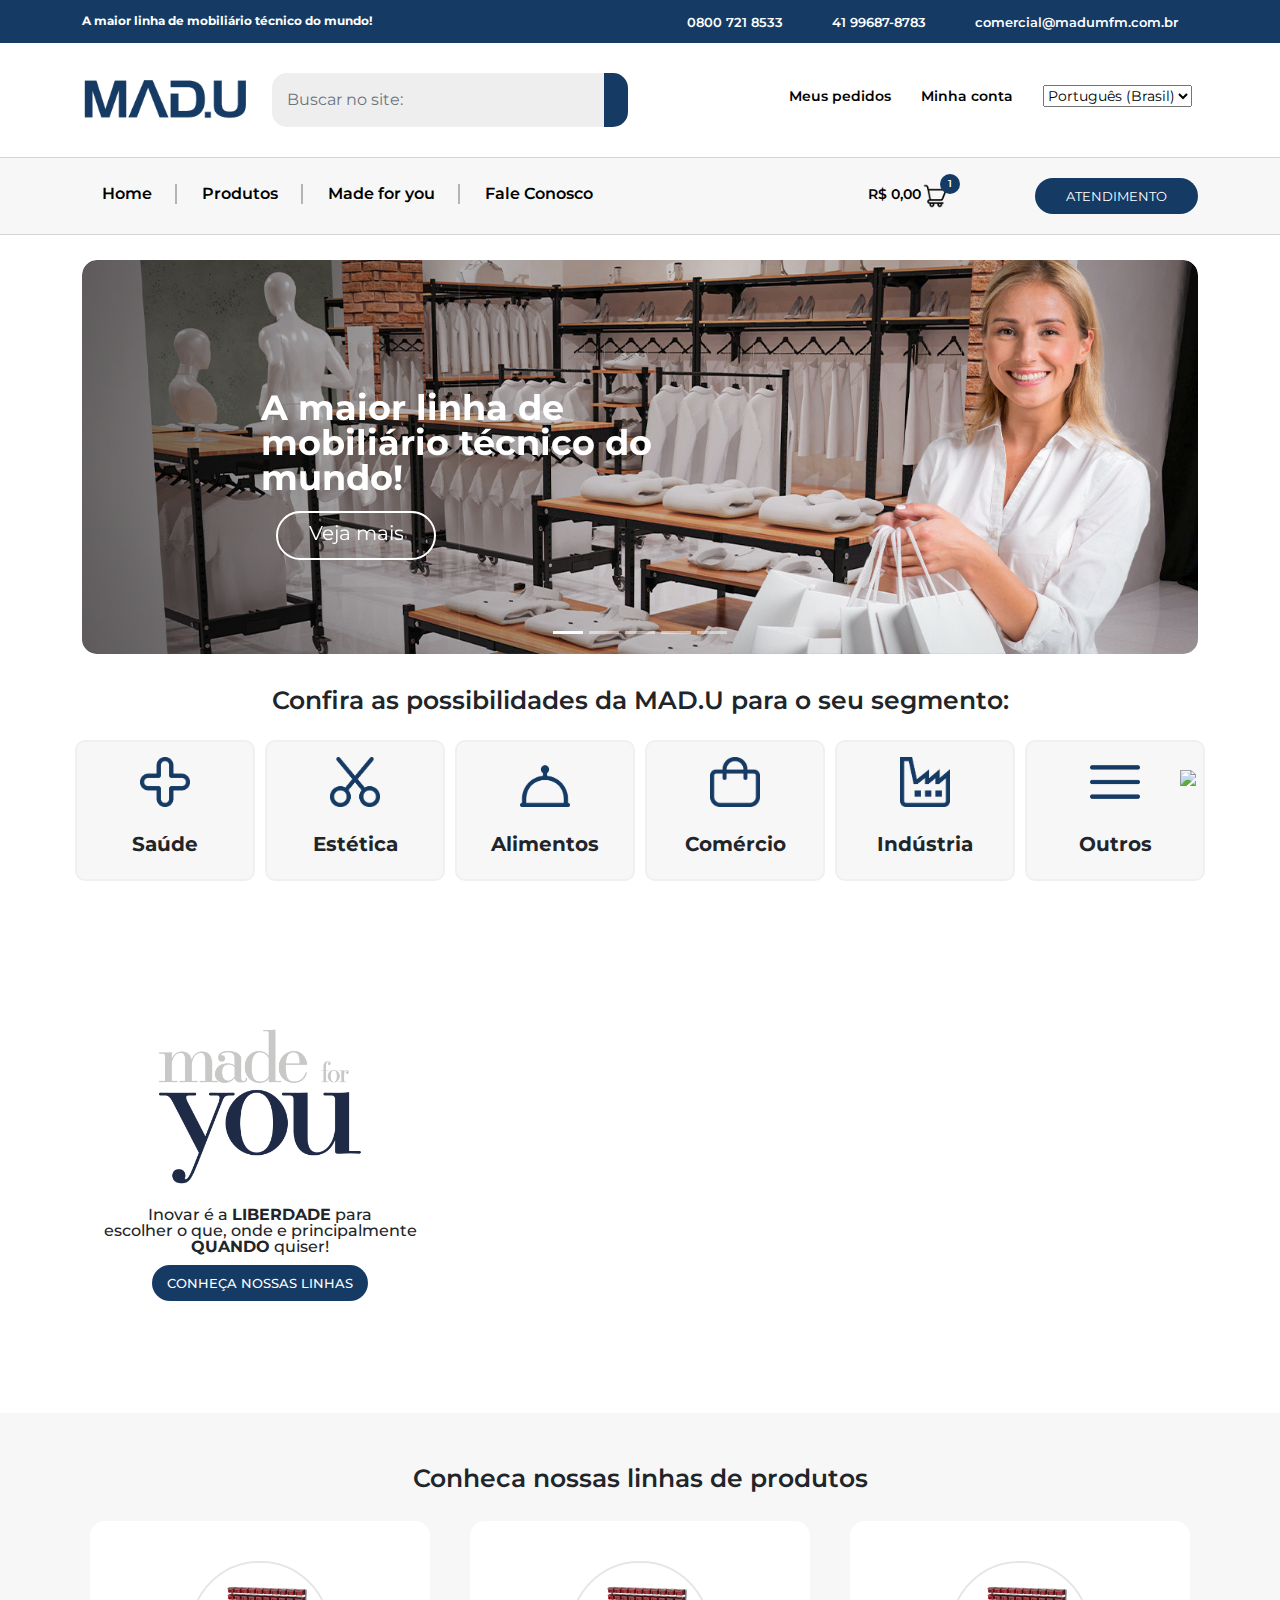
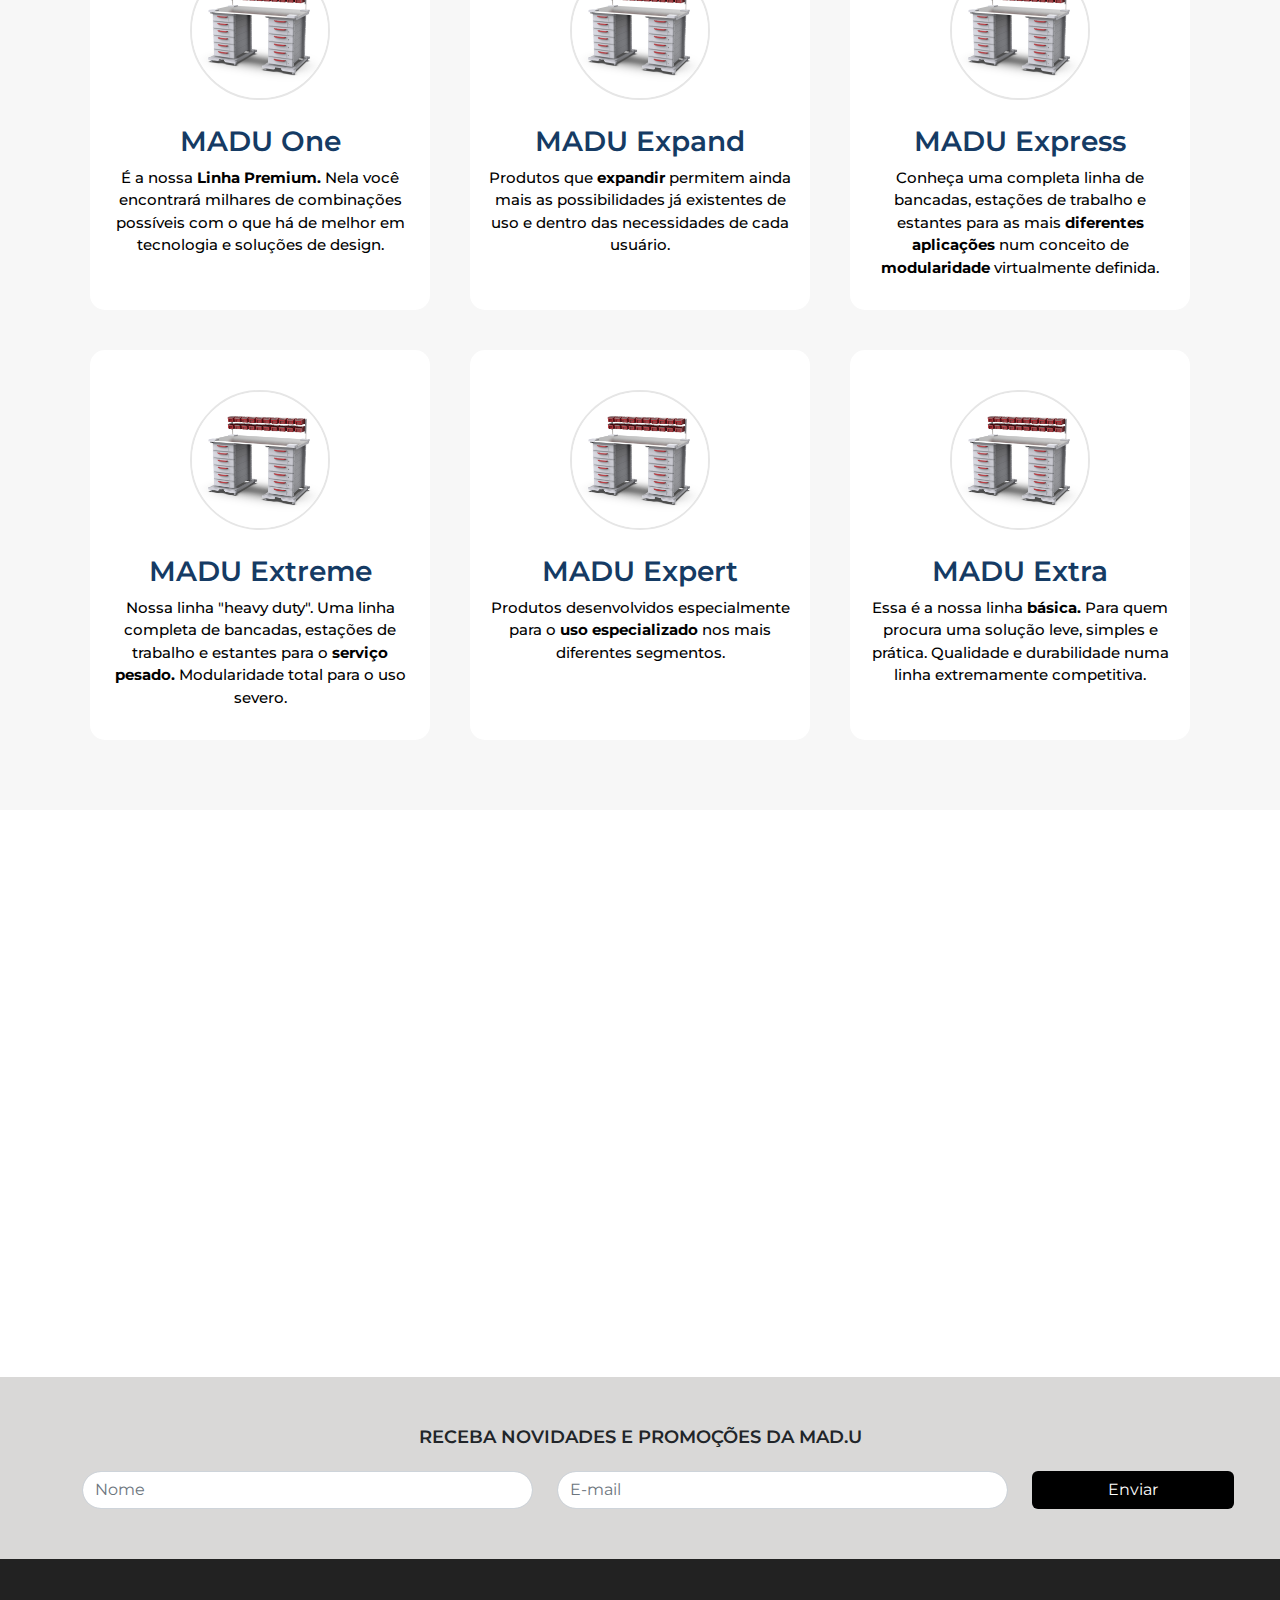
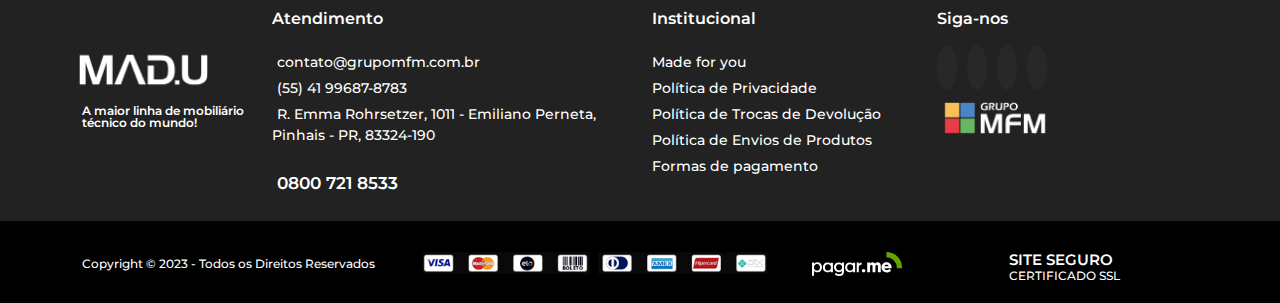
==== commit 4bcaa8af: "produto" ====
--- a/index.html
+++ b/index.html
@@ -192,7 +192,6 @@
                               </span>
                             </a>
                           </button>
-
                           <div class="cart-window-responsivo" id="cart-window-responsivo">
                             <!-- Conteúdo da janela do carrinho -->
                             <div class="container">
@@ -247,7 +246,7 @@
                         <a class="nav-link" href="index.html">Home</a>
                       </li>
                       <li class="nav-item">
-                        <a class="nav-link" href="produtos.html">Produtos</a>
+                        <a class="nav-link" href="nossas_linhas.html">Produtos</a>
                       </li>
                       <li class="nav-item">
                         <a class="nav-link" href="#">Made for you</a>
--- a/css/estilo.css
+++ b/css/estilo.css
@@ -1,3 +1,11 @@
+@import 'header.css';
+@import 'footer.css';
+@import 'index.css';
+@import 'media.css';
+@import 'pagNossasLinhas.css';
+@import 'pagProdutos.css';
+@import 'pagProduto.css';
+
 /*Body da página*/
 body {
     font-family: 'Montserrat', sans-serif;
@@ -25,1511 +33,51 @@
     width: 100%;
 }
 
-/*--------------------------------------- 
-Inicio do header 
----------------------------------------------------*/
+/* --------------------------------
+Rotas
+---------------------------------------- */
 
-.navTopo{
-    background: #153B64;
-    color: #FFFFFF;
-    padding: 0px !important;
-}
-
-.navTopo h2 {
-    font-size: 12px !important;
-    font-weight: bold !important;
-    height: 0% !important;
-    padding-top: 2%;
-}
-
-.navTopo ul {
-    list-style: none;
-    height: 0% !important;
-    padding: 0 !important;
-}
-
-.navTopo ul li {
-    display:inline-flex !important;
-    list-style: none !important;
-    font-size: 13px !important;
-    font-weight: 600 !important;
-    padding-right: 20px !important;
-    padding-left: 20px !important;
-
-}
-
-.navTopo ul li a {
-    text-decoration: none;
-    list-style: none;
-    color: #FFFFFF;
-    padding: 0 !important;
-    margin: 0 !important;
-}
-.navTopo ul li a:hover {
-    text-decoration: none;
-    list-style: none;
-    color: #FFFFFF;
-}
-
-.navTopo ul li i {
-    font-size: 150%;
-    padding: 0 5px 0 0 !important;
+.secaoRotas .backgroundColor {
+    background-color: rgba(16, 30, 66, 0.59);
+    padding: 25px;
     margin: 0 !important;
 }
 
-/* ------------------------------------
-Fim do header
------------------------------------------- */
-
-/* ------------------------------------------------------
-Inicio -> navPesquisa
---------------------------------------- */
-
-.navPesquisa {
-    margin: 30px;
-}
-
-.navPesquisa .zoomImg {
-    transition: transform 0.3s ease;
-    width: 70%;
-    padding-top: 5px;
-  }
-  
-.navPesquisa .zoomImg:hover {
-    transform: scale(1.1);
-  }
-
-.navPesquisa form input{
-    border-radius: 15px 0px 0px 15px !important;
-    background: #EEEEEE !important;
-    border: none;
-    margin: 0;
-    padding: 15px;
-    display: flex;
-    justify-content: center;
-    align-items: center;
-}
-
-.navPesquisa form input:focus {
-    box-shadow: none;
-}
-
-.navPesquisa button {
-    background: #153B64 !important;
-    margin: 0;
-    border-radius: 0px 15px 15px 0px !important;
-    border: none;
-}
-
-.navPesquisa button i {
-    color: white;
-}
-
-.navPesquisa ul li {
-    text-decoration: none;
-    list-style: none;
-    display:inline-flex;
-    vertical-align: middle;
-    font-size: 14px;
-    font-weight: 600;
-    padding-left: 6px;
-    padding-right: 6px;
-}
-
-.navPesquisa ul li a {
-    text-decoration: none;
-    list-style: none;
-    display:inline-flex;
-    vertical-align: middle;
-    color: black;
-}
-
-.navPesquisa ul li a:hover {
-    text-decoration: none;
-    list-style: none;
-}
-
-.navPesquisa ul li a i {
-    font-size: 150%;
-    padding: 0 7px 0 7px;
-    color: #153B64;
-}
-
-.navPesquisa .col-md-6 {
-    display: flex;
-    justify-content: center;
-    align-items: center;
-}
-
-
-
-/*------------------------------------------- 
-Fim -> navPesquisa
----------------------------------------------------*/
-
-/* ------------------------------------------
-Início do NavMenu
------------------------------------------- */
-
-.navMenu {
-    background: #F7F7F7 !important;
-    padding: 13px;
-    border-top: 1px solid #D5D5D5;
-    border-bottom: 1px solid #D5D5D5;
-}
-
-.navMenu .divisor {
-	width: 2px;
-	background: #b4b4b4;
-	margin: 10px 5px;
-}
-
-.navMenu ul {
-    font-size: 16px;
-    font-weight: 600;
-}
-
-.navMenu ul li{
-    border-bottom: 3px solid #f7f7f7;
-
-}
-
-.navMenu ul li a {
-    color: black;  
-    margin: 0 10px 0 12px;
-}
-
-.navMenu span {
-    font-weight: 600;
-    padding-right: 50px;
-}
-
-.navMenu a {
-    text-decoration: none;
-    list-style: none;
-    color: black;
-}
-
-.navMenu a:hover {
-    color: #153B64 !important;
-}
-
-.navMenu button {
-    padding: 5px 25px 5px 25px;
-    background: #153B64;
-    border-radius: 50px;
-}
-
-.navMenu button a{
-    text-decoration: none;
-    list-style: none;
-    color: white !important;
-    margin: 0 5px 0 5px;
-    font-size: 13px;
-}
-
-.navMenu button:hover {
-    background: #153B64;
-}
-
-.navMenu button i {
-    font-size: 80%;
-    color: white;
-}
-
-.navMenu ul li ul {
-    margin-top: 3px;
-    padding: 0;
-}
-
-
-.navMenu ul li ul li {
-    padding: 10px 15px 10px 15px;
-    border: none;
-}
-
-.navMenu ul li ul:hover {
-    padding: 0;
-}
-
-.navMenu ul li ul li:hover {
-    padding: 10px 15px 10px 15px;
-    border: none;
-}   
-
-.navMenu ul li ul li a {
-    padding: 0;
-    font-size: 16px;
-    font-weight: 600;
-    text-decoration: none;
-    list-style: none;
-}
-
-.navMenu ul li ul li a:hover {
-    padding: 0;
-    background: white;
-    color: #153B64;
-    border: none;
-}
-
-.navMenu .position-relative {
-    background: none;
-    border: none;
-}
-
-.navMenu .position-relative:hover {
-    background: none;
-    border: none;
-}
-
-.navMenu .position-relative span:nth-child(1) {
-    color: #000000;
-    font-size: 14px;
-}
-
-.navMenu .position-relative span:nth-child(2) {
-    color: white;
-    font-size: 10px;
-    background: #153B64 !important;
-    padding: 5px;
-    margin-top: 7%;
-    margin-left: -55px;
-    width: 20px;
-}
-
-.navMenu .cart-container {
-    position: relative;
-    z-index: 1000;
-  }
-
-.navMenu .carrinho {
-    width: 40px;
-    margin-left: -10px;
-}
-
-.navMenu .cart-window {
-    position: absolute;
-    top: 160%;
-    left: 0;
-    width: 400px;
-    background-color: #fff;
-    border: 1px solid #ccc;
-    padding: 50px;
-    display: none;
-    border-radius: 5px;
-  }
-
-.navMenu .cart-window .nomeProduto {
-    font-size: 14px;
-    color: #0A0A0A;
-  }
-
-.navMenu .cart-window .preçoProduto {
-    font-size: 14px;
-    color: #858585;
-    font-weight: 600;
-  }
-
-.navMenu .cart-window .subTotal {
-    text-align: center;
-    font-size: 14px;
-    color: #0A0A0A;
-    padding-bottom: 15px;
-  }
-
-.navMenu .cart-window .verCarrinho {
-    text-align: center;
-}
-
-.navMenu .cart-window .finalizacaoCompra {
-    text-align: center;
-}
-.navMenu .cart-window .verCarrinho button {
-    font-size: 14px;
-    color: white;
-    background: #962222;
-    margin-bottom: 10px;
-    width: 100%;
-    border: none;
-    padding: 13px;
-    font-weight: 600;
-  }
-
-.navMenu .cart-window .finalizacaoCompra button {
-    font-size: 14px;
-    color: white;
-    background: #202020;
-    width: 100%;
-    border: none;
-    padding: 13px;
-    font-weight: 600;
-  }
-
-    
-/* -----------------------------------------
-Fim -> NavMenu
--------------------------------------------- */
-
-/* -----------------------
-Início do carrosel
--------------------------- */
-
-.carrossel {
-    padding: 25px 0 0 0;
-}
-
-.carrossel .carousel {
-    margin: 0px 0 25px 0;
-    border-radius: 15px;
-}
-
-.carrossel .carousel img {
-    border-radius: 15px;
-    width: 100%;
-}
-
-.carrossel .carousel-item {
-    height: 400px;
-}
-
-.carrossel .carousel p {
-    font-size: 35px;
-    width: 80%;
-}
-
-.carousel i {
-    font-size: 350%;
-    color: #ffffff;
-}
-
-.textoCarrosel {
-    text-align: left;
-    top: 50%;
-    transform: translateY(-50%);
-    font-size: 50px;
-    font-weight: 700;
-    line-height: 1;
-}
-
-.carrossel .carousel .btn {
-    text-align: center;
-    color: white;
-    border: 2px solid white;
-    border-radius: 40px;
-    margin-top: 0px;
-    text-align: center;
-    font-size: 20px !important;
-    padding-top: 1%;
-    margin-left: 5%;
-    width: 30%;
-    height: 35%;
-}
-
-.carrossel .carousel .btn:hover {
-    background: #1D1D1D;
-    color: white
-}
-
-.carrossel .carousel-inner {
-    border-radius: 15px;
-}
-
-
-/* --------------------------------
-Fim do carrosel
--------------------------------- */
-
-/* -----------------------------------
-Início ->Confira as possibilidades da MAD.U para o seu segmento:
--------------------------------------------------- */
-.segmento {
-    margin: 25px 0 25px 0;
-    text-align: center;
-}
-
-.segmento .col-md-2 {
-    padding: 0 5px;
-}
-
-.segmento .segmentoLink {
-    background: #F7F7F7;
-    margin: 0;
-    padding: 15px 25px;
-    height: 100%;
-    border: 2px solid #f0f0f0;
-    border-radius: 10px;
-    cursor: pointer;
-}
-
-.segmento .segmentoLink:hover {
-    border: 2px solid #6182C2;
-    border-radius: 10px;
-}
-
-.segmento h3 {
-    font-weight: 700;
-}
-
-.segmento h2 {
-    font-size: 25px;
-    font-weight: 600;
-    margin-bottom: 25px;
-    padding: 0;
-    margin-top: 0;
-}
-
-.segmento h3 {
-    font-size: 20px;
-}
-
-.segmento ul {
-    padding: 0;
+.secaoRotas {
+    background-image: url(../img/slide-comercio.jpg);
+    background-repeat: no-repeat;
+    background-attachment: fixed;
+    background-size: cover;
+    padding: 0 !important;
     margin: 0;
 }
 
-.segmento ul li {
-    text-decoration: none;
-    list-style: none;
-    padding: 0;
-    margin: 0;
-    color: #54595F;
-    font-size: 14px;
-    font-weight: 600;
-}
-
-.segmento .zoomImg {
-    transition: transform 0.3s ease;
-    width: 40%;
-    margin-bottom: 10px;
-    padding-bottom: 15px;
-  }
-  
-.segmento .zoomImg:hover {
-    transform: scale(1.1);
-  }
-
-.segmento .modal .zoomImg {
-    width: 40%;
-  }
-
-.segmento .modal .larguraTextoModal img {
-    width: 100%;
-    border-radius: 10px;
-    margin-bottom: 30px;
-  }
-
-.segmento .modal .modal-header {
-    z-index: 1000;
-    position: absolute;
-    padding: 0 0 0 94%;
-    display: flex;
-    margin-top: 3%;
-}
-
-.segmento .modal .modal-header i {
-    font-size: 150%;
-    color: white;
-}
-
-.segmento .modal .modal-header i:hover {
-    color: #C8C8C8;
-    cursor: pointer;
-}
-
-.segmento .modal h4{
-    font-weight: 600;
-    color: #141414;
-    font-size: 32px;
-    line-height: 1;
-    padding-bottom: 10px;
-}
-
-.segmento .modal  ul li {
-    font-size: 16px;
-    font-weight: 600;
-    line-height: 1.7em;
-}
-
-.segmento .modal p {
-    margin-bottom: 0.9rem;
-    margin-top: 0;
-    font-size: 16px;
-    font-weight: 500;
-}
-
-.segmento .modal .btnModal {
-    display: flex;
-    justify-content: center;
-    font-size: 13px;
-    font-weight: 500;
-    text-transform: uppercase;
-    background: #153B64;
-    border-radius: 30px;
-    color: white;
-    text-align: center;
-    width: 30%;
-    padding: 10px;
-    margin-top: 30px;
-    margin-bottom: 20px;
-}
-
-.segmento .modal .btnModal a{
+.secaoRotas a {
     text-decoration: none;
     list-style: none;
     color: white;
 }
 
-.segmento .modal-body .col-md-3 {
-    padding: 50px 0;
-}
-
-/* -----------------------------------
-Fim ->Confira as possibilidades da MAD.U para o seu segmento:
--------------------------------------------------- */
-
-/* -------------------------------
-Início da secaoExperimente 
-------------------------------*/
-
-.secaoExperimente {
-    text-align: right;
-}
-
-.secaoExperimente .row {
-    display: flex;
-    align-items: center;
-    text-align: right !important;
-  }
-  
-.secaoExperimente .col-md-4 {
-    display: flex;
-    flex-direction: column;
-    align-items: center;
-    text-align: center;
-  }
-
-.secaoExperimente img {
-    width: 60%;
-    margin-bottom: 20px;
-    transition: 0.3s ease;
-}
-
-.secaoExperimente img:hover {
-    transform: scale(1.1);
-}
-
-.secaoExperimente span {
-   background: #153B64;
-   cursor: pointer;
-   padding: 10px 15px;
-   font-size: 13px;
-   font-weight: 500;
-   border-radius: 50px;
-   color: white;
-   margin-top: 20px;
-}
-
-.secaoExperimente span:hover {
-    background: black;
-    cursor: pointer;
- }
-
-.secaoExperimente .col-md-6:nth-child(2) {
-    padding: 0;
-}
-
-.secaoExperimente h2 {
-    font-size: 46px;
+.secaoRotas p {
+    color: #FFFFFF;
+    font-size: 14px;
     font-weight: 600;
-    color: #153B64;
-}
-
-.secaoExperimente P {
-    font-size: 16px;
-    font-weight: 500;
-    line-height: 1;
-}
-
-.secaoExperimente a {
-    text-decoration: none;
-    list-style: none;
-}
-
-/* ---------------------------
-Fim da secaoExperimente
---------------------------------- */
-
-/* -------------------------------
-Início do secaoLinhasProdutos
----------------------------- */
-
-.secaoLinhasProdutos {
-    padding: 50px 25px 50px 25px;
-    background: #F7F7F7;
     text-align: center;
 }
 
-.secaoLinhasProdutos h2 {
+.secaoRotas span {
+    color: #FFFFFF;
     font-size: 25px;
-    font-weight: 600;
-}
-
-.secaoLinhasProdutos .col-md-4 {
-    padding: 10px;
-}
-
-.secaoLinhasProdutos img {
-    width: 45%;
-    border: 2px solid #E6E6E6;
-    border-radius: 50%;
-    margin: 25px;
-    cursor: pointer;
-}
-
-.secaoLinhasProdutos .zoomImg {
-    transition: transform 0.3s ease;
-  }
-  
-.secaoLinhasProdutos .zoomImg:hover {
-    transform: scale(1.1);
-  }
-
-.secaoLinhasProdutos .fundoMADU {
-    background: #FFFFFF;
-    padding: 15px;
-    border-radius: 15px;
-    height: 100%;
-}
-
-.secaoLinhasProdutos h3 {
-    font-size: 28px;
-    color: #153B64;
-    font-weight: 600;
-}
-
-.secaoLinhasProdutos p {
-    font-size: 15px;
-    color: black;
-    font-weight: 500;
-}
-
-.secaoFiltro .secaoLinhasProdutos {
-    text-align: left;
-}
-
-.secaoFiltro .secaoLinhasProdutos h2 {
-    padding: 25px;
-    font-size: 25px;
-    font-weight: 600;
-    text-align: center  ;
-}
-
-/* ----------------------
-Fim do secaoLinhasProdutos
----------------------------- */
-
-/* -----------------------------------------
-Início -> Inovaçao, qualidade e tecnologia
------------------------------------------ */
-
-.inovacao {
+    letter-spacing: -0.6px;
     text-align: center;
-    padding: 50px 0;
-}
-
-.inovacao .col-md-4 {
-    height: 100%;
-}
-
-.inovacao .inovacaoBorda {
-    padding-top: 10px;
-    height: 100%;
-    cursor: pointer;
-}
-
-.inovacao a {
-    text-decoration: none;
-    list-style: none;
-}
-
-.inovacao h3 {
-    font-size: 25px;
-    font-weight: 700;
-    color: #153B64;
-    padding: 5px;
-}
-
-.inovacao p {
-    font-size: 16px;
-    font-weight: 500;
-    color: black;
-    line-height: 1;
-    padding: 5px;
-}
-
-.inovacao img {
-    padding-top: 10px;
-    width: 70%;
-    padding-bottom: 10px;
-}
-
-.inovacao .zoomImg {
-    transition: transform 0.3s ease;
-  }
-  
-.inovacao .zoomImg:hover {
-    transform: scale(1.1);
-  }
-
-.inovacao span {
-    font-size: 13px;
-    font-weight: 600;
-    padding: 10px 25px;
-    background: #153B64;
-}
-
-.inovacao .btn:hover {
-    background: #153B64 !important;
-}
-
-.modal-header {
-    border-bottom: none;
-}
-
-.modal h2 {
-    font-size: 41px;
-    font-weight: 600;
-    color: #2C2C2C;
-    padding-bottom: 15px;
-    margin-top: -30px;
-}
-
-.modal h3 {
-    font-size: 1.25rem;
-    line-height: 1.2;
-    color: #2C2C2C;
-    padding-bottom: 15px;
-    font-weight: 600;
-}
-
-.modal p {
-    font-size: 0.9rem;
-    font-weight: 500;
-    color: #2C2C2C;
-    text-align: justify;
-}
-
-.modal span {
-    font-size: 1.25rem;
-    margin-top: 0.5rem;
-    font-weight: 500;
-    color: #2C2C2C;
-}
-
-/* -----------------------------------------
-Fim -> Inovaçao, qualidade e tecnologia
------------------------------------------ */
-
-/* ---------------------------
-Início -> Formulário
--------------------------------- */
-
-.form {
-    background: #D9D8D7;
-    padding: 50px 0 50px 0;
-    text-align: center;
-}
-
-.form h2 {
-    padding-bottom: 15px;
-    font-size: 18px;
-    font-weight: 600;
-}
-
-.form input {
-    border-radius: 20px;
-}
-
-.form .btn {
-    background: black;
-    color: white;
-    padding-left: 75px;
-    padding-right: 75px;
-}
-
-/* ---------------------------
-Fim -> Formulário
--------------------------------- */
-
-/* ----------------------------------
-Início -> Footer
------------------------------------- */
-
-.primeiraDivFooter {
-    background: #222222;
-    color: white;
-    padding: 25px 0;
-}
-
-.primeiraDivFooter .col-md-4 p {
-    font-size: 14px;
-    text-align: left;
-    margin-left: 0px;
-}
-
-.primeiraDivFooter .phone {
-    padding-top: 20px;
-}
-
-.primeiraDivFooter .col-md-4 span {
-    font-size: 17px;
-    text-align: left;
-    font-weight: 600;
-}
-
-.primeiraDivFooter h2 {
-    font-size: 16px;
-    font-weight: 600;
-    padding-top: 25px;
-    padding-bottom: 15px;
-}
-
-.primeiraDivFooter a {
-    text-decoration: none;
-    list-style: none;
-    color: white;
-}
-
-.primeiraDivFooter ul {
-    text-decoration: none;
-    list-style: none;
-    padding: 0;
-    margin: 0;
-}
-
-.primeiraDivFooter ul li {
-    text-decoration: none;
-    list-style: none;
-    padding: 0 0 5px 0;
-    margin: 0;
-    font-size: 14px;
-    font-weight: 500;
-}
-
-.primeiraDivFooter i {
-    font-size: 85%;
-    padding-right: 5px;
-}
-
-.primeiraDivFooter .social {
     display: flex;
-}
-
-.primeiraDivFooter .social i {
-    background: #292828;
-    padding: 10px;
-    margin-right: 10px;
-    font-size: 150%;
-    border-radius: 50%;
-}
-
-.primeiraDivFooter .logoMadu img {
-    transition: 0.3s ease;
-    width: 90%;
-    margin: 0 0 0 -15px;
-    padding: 0;
-    margin-top: 30%;
-  }
-  
-.primeiraDivFooter .logoMadu img:hover {
-    transform: scale(1.1);
-  }
-
-.primeiraDivFooter .col-md-2 p {
-    font-size: 12px;
+    justify-content: center;
     font-weight: 600;
     line-height: 1;
 }
 
-.primeiraDivFooter .logoMFM img {
-    transition: 0.3s ease;
-    width: 70%;
-    margin-top: 5%;
-  }
-  
-.primeiraDivFooter .logoMFM img:hover {
-    transform: scale(1.1);
-  }
+@media (max-width: 767.50px) {
 
-.segundaDivFooter {
-    background: #000000;
-    color: white;
-    padding-top: 30px;
-    padding-bottom: 20px;
-}
-
-.segundaDivFooter {
-    display: flex;
-    justify-content: center;
-}
-
-.segundaDivFooter span {
-    font-size: 12px;
-    font-weight: 500;
-}
-
-.segundaDivFooter .pagarme {
-    width: 10%;
-}
-
-.segundaDivFooter .pagarme img {
-    width: 100%;
-}
-
-.segundaDivFooter .siteSeguro {
-    padding: 0;
-    margin: 0;
-}
-
-.segundaDivFooter .siteSeguro i {
-    padding: 0 5px 0 0;
-    margin: 0;
-    font-size: 200%;
-    text-align: right;
-    float: right;
-}
-
-.segundaDivFooter .siteSeguro h3 {
-    font-size: 15px;
-    font-weight: 600;
-    padding: 0 7px 0 0;
-    margin: 0;
-    text-align: left;
-}
-
-.segundaDivFooter .siteSeguro h4 {
-    font-size: 12px;
-    padding: 0;
-    margin: 0;
-    text-align: left;
-}
-
-.segundaDivFooter .redesSociais ul {
-    padding: 0px;
-    text-align: right;
-}
-
-.segundaDivFooter .cartoes img {
-    width: 90%;
-    margin-left: 20px;
-}
-
-.segundaDivFooter .col-md-3 {
-    width: 28%;
-}
-
-.segundaDivFooter .col-md-4 {
-    width: 36%;
-}
-
-
-/* ------------------------------------
-Fim -> Footer
--------------------------------- */
-
-/* --------------------------------------------------------------- Página Filtro de Produtos ------------------------------------------------------------------------------------- */
-
-/* -------------------------
-Início do NavRotas
--------------------------- */
-
-.secaoRotas{
-    background: #444444;
-    color: #FFFFFF;
-    padding: 10px !important;
-    display: flex;
-    align-items: center;
-    text-align: center;
-}
-
-.secaoRotas p {
-    font-size: 14px;
-    font-weight: 500;
-    margin: 0;
-}
-
-.secaoRotas p a {
-    text-decoration: none;
-    list-style: none;
-    color: white;
-    margin: 0;
-}
-
- /* Estilo personalizado para os seletores de preço */
- /* Estilo personalizado para os seletores de preço */
-
-
-.secaoFiltro {
-    padding: 25px 0;
-    background: #F7F7F7;
-}
-
-.secaoFiltro a {
-    text-decoration: none;
-    list-style: none;
-}
-
- .secaoFiltro .col-md-4 {
-    height: 100%;
-    padding: 0 20px 20px 20px!important;
-}
-
-.secaoFiltro .col-md-6 {
-    margin-bottom: 20px;
-}
-
-.secaoFiltro .col-md-6 input{
-    border: none;
-    width: 100%;
-    font-weight: 500;
-}
-
-.secaoFiltro h2 {
-    font-size: 16px;
-    color: #333333;
-    padding: 25px 0 0 10px;
-    font-weight: 600;
-}
-
-.ui-slider-horizontal {
-    border: none !important;
-    background: #C5C5C5 !important;
-}
-
-.ui-slider-handle {
-    border-radius: 50% !important; 
-    background-color: #fff; 
-    cursor: pointer !important; 
-    font-size: 125%;
-    bottom: 50% !important;
-}
-
-
-.ui-slider-horizontal .ui-slider-range {
-    background-color: #0570E2; 
-    border: none !important;
-    height: 100% !important;
-}
-
-.secaoFiltro .form-select {
-    width: 60%;
-    border: none;
-    font-weight: 600;
-    margin: 30px 0;
-}
-
-.secaoFiltro .botaoFiltrar {
-    text-align: center;
-    padding-top: 40px;
-}
-
-.secaoFiltro .botaoFiltrar button {
-    background: black;
-    color: white;
-    font-size: 15px;
-    font-weight: 500;
-    width: 100%;
-    padding: 10px;
-    border: none;
-    border-radius: 50px;
-}
-
-.secaoFiltro .col-md-8, .col-md-8 .col-md-4{
-    background: #F7F7F7;;
-    text-align: center;
-}
-
-.secaoFiltro .itens {
-    border: 1px solid #d1d1d1;
-    border-radius: 5px;
-    background: white;
-}
-
-.secaoFiltro .itens img {
-    width: 100%;
-    padding: 10px 0;
-}
-
-.secaoFiltro .itens h3 {
-    font-size: 16px;
-    color: #1D1D1D;
-    font-weight: 600;
-    padding-top: 10px;
-}
-
-.secaoFiltro .itens h4 {
-    font-size: 16px;
-    color: #727272;
-    padding-bottom: 10px;
-    font-weight: 600;
-}
-
-.secaoFiltro .itens a {
-    text-decoration: none;
-    list-style: none;
-}
-
-.secaoFiltro .botaoFiltro button{
-    background: black;
-    color: white;
-    font-size: 15px;
-    font-weight: 500;
-    width: 100%;
-    padding: 10px;
-    border: none;
-    border-radius: 50px;
-}
-
-.secaoFiltro .secaoFiltroCategoria {
-    background: white;
-    width: 100%;
-    padding: 15px;
-    border-radius: 10px;
-}
-
-.paginaNossasLinhas .secaoFiltro .col-md-4 {
-    padding: 0 !important;
-}
-
-/* --------------------------------------------------------------------Início da página de produtos------------------------------------------------------------------------ */
-
-/* ---------------
-Início da secaoProduto
----------------------- */
-
-.secaoProduto {
-    padding: 40px 0;
-}
-
-.secaoProduto h2 {
-    font-size: 25px;
-    font-weight: 600;
-    color: #383838;
-}
-
-.secaoProduto h3 {
-    font-size: 30px;
-    font-weight: 500;
-    color: #383838;
-    padding-bottom: 30px;
-}
-
-.secaoProduto span {
-    font-size: 16px;
-    color: #54595F;
-}
-
-.secaoProduto h4 {
-    font-size: 14px;
-    font-weight: 600;
-    color: #202020;
-    text-align: center;
-}
-
-.secaoProduto i {
-    padding-right: 5px;
-}
-
-.secaoProduto .metodoPagamento {
-    padding-bottom: 30px;
-}
-
-.secaoProduto .col {
-    margin-top: 10px;
-}
-
-.secaoProduto .borda {
-    border: 1px solid #C5C5C5;
-}
-
-.secaoProduto .borda .borda {
-    border: 2px solid white;
-}
-
-.secaoProduto .col span {
-    border: 1px solid #727272;
-    border-radius: 5px;
-    cursor: pointer;
-}
-
-.secaoProduto .col .amarelo{
-    background: #F5C500;
-    padding: 50% 100%;
-}
-
-.secaoProduto .col .amareloClaro{
-    background: #FBECA6;
-    padding: 50% 100%;
-}
-
-.secaoProduto .col .azulClaro{
-    background: #A2C7E2;
-    padding: 50% 100%;
-}
-
-.secaoProduto .col .azulMarinho{
-    background: #202945;
-    padding: 50% 100%;
-}
-
-.secaoProduto .col .branco{
-    background: #ECECEC;
-    padding: 50% 100%;
-}
-
-.secaoProduto .col .cinzaClaro{
-    background: #C8C8C8;
-    padding: 50% 100%;
-}
-
-.secaoProduto .col .cinzaEscuro{
-    background: #6F7271;
-    padding: 50% 100%;
-}
-
-.secaoProduto .col .laranja{
-    background: #F68B2A;
-    padding: 50% 100%;
-}
-
-.secaoProduto .col .lilas{
-    background: #AA91E0;
-    padding: 50% 100%;
-}
-
-.secaoProduto .col .pink{
-    background: #CB007B;
-    padding: 50% 100%;
-}
-
-.secaoProduto .col .rosa{
-    background: #DCA6BC;
-    padding: 50% 100%;
-}
-
-.secaoProduto .col .turquesa{
-    background: #97E3D5;
-    padding: 50% 100%;
-}
-
-.secaoProduto .col .verde{
-    background: #00AD42;
-    padding: 50% 100%;
-}
-
-.secaoProduto .col .vermelho{
-    background: #D73131;
-    padding: 50% 100%;
-}
-
-.secaoProduto .col span:hover{
-    border: 2px solid #444444;
-}
-
-.secaoProduto .col .cor.selected {
-    border: 3px solid #444444;
-}
-
-
-.secaoProduto .botaoLimpar {
-    padding-top: 10px;
-}
-.secaoProduto .botaoLimpar span {
-    font-size: 11px;
-    cursor: pointer;
-    color: red;
-    font-weight: 500;
-}
-
-.secaoProduto .botaoSoma {
-    margin-top: 40px;
-}
-
-.secaoProduto .botaoSoma button {
-    border: 1px solid #d4d4d4;
-    padding: 8px 15px;
-    background: #EDEDED;
-    border-radius: 5px;
-}
-
-.secaoProduto .botaoSoma button:nth-child(1) {
-    margin-right: -3px;
-}
-
-.secaoProduto .botaoSoma input {
-    margin-right: -3px;
-    width: 70px;
-    padding: 8px 15px 8px 30px;
-    border-radius: 5px;
-    border: 1px solid #d4d4d4;
-    font-size: 18px;
-}
-
-.secaoProduto .botaoComprar {
-    margin-top: 40px;
-}
-
-.secaoProduto .botaoComprar button{
-    background: #303030 !important;
-    padding: 12px 30px;
-    border: none;
-    border-radius: 10px;
-    font-size: 16px;
-    font-weight: 600;
-    color: white;
-}
-
-.secaoProduto .lojaParceira {
-    padding-top: 15px;
-}
-
-.secaoProduto .lojaParceira img{
-    width: 25%;
-}
-
-.secaoProduto .lojaParceira a{
-    text-decoration: none;
-    list-style: none;
-}
-
-.secaoProduto .lojaParceira span{
-    font-size: 13px;
-    font-weight: 600;
-    color: #4B4B4B;
-}
-
-.image-container {
-    position: relative;
-    border-radius: 10px;
-    width: 100%;
-
-  }
-  
-  .zoom-container {
-    position: relative;
-    overflow: hidden;
-    width: 100%;
-    border-radius: 10px;
-  }
-  
-  .zoom-image {
-    display: block;
-    width: 100%;
-    height: 100%;
-    transition: transform 0.3s;
-    border-radius: 10px;
-  }
-  
-  .zoom-container:hover .zoom-image {
-    transform: scale(3); /* Defina o valor de escala desejado para o zoom */
-    border-radius: 10px;
-    padding-left: 30%;
-    padding-top: 30%;
-  }
-
-.secaoProduto .imgProduto .col-md-2 img {
-    border: 1px solid #cccccc;
-    border-radius: 10px;
-    opacity: 0.7;
-    cursor: pointer;
-    margin-bottom: 5px;
-    width: 100%;
-}
-
-.secaoProduto .imgProduto .col-md-2 img:hover {
-    border: 1px solid #727272;
-    border-radius: 10px;
-    opacity: 1;
-    cursor: pointer;
-}
-
-.secaoSobreProduto {
-    background: #F7F7F7;
-    padding: 40px;
-}
-
-.secaoSobreProduto h2 {
-    font-size: 22px;
-    font-weight: 600;
-    color: #313131;
-    padding: 10px 0;
-}
-
-.secaoSobreProduto h3 {
-    font-size: 16px;
-    font-weight: 700;
-    color: #000000;
-}
-
-.secaoSobreProduto p {
-    font-size: 16px;
-    color: #000000;
-}
-
-.secaoSobreProduto ul li {
-    font-size: 16px;
-    color: #000000;
-}
-
-.secaoMaisProdutos {
-    background: white;
-    padding: 40px;
-    text-align: center;
-}
-
-.secaoMaisProdutos a {
-    text-decoration: none;
-    list-style: none;
-}
-
-.secaoMaisProdutos h2 {
-    font-size: 22px;
-    font-weight: 600;
-    color: #313131;
-    padding-bottom: 10px;
-}
-
-.secaoMaisProdutos .imgMaisProduto {
-    border: 1px solid #acacac;
-    padding: 20px 10px;
-    border-radius: 5px;
-}
-
-.secaoMaisProdutos .imgMaisProduto img {
-    width: 100%;
-}
-
-.secaoMaisProdutos .imgMaisProduto h3 {
-    font-size: 16px;
-    font-weight: 600;
-    color: #1D1D1D;
-}
-
-.secaoMaisProdutos .imgMaisProduto h4 {
-    font-size: 16px;
-    font-weight: 600;
-    color: #727272;
-    padding-bottom: 20px;
-}
-
-/* -------------------------------
-Início -> Responsividade do site
---------------------------------- */
-
-@media (max-width: 767.50px) {
-    /* ------------------------
-    Body
-    ------------------------ */
     body {
         font-family: 'Montserrat', sans-serif;
         background: #FFFFFF;
@@ -1538,564 +86,10 @@
         margin: 0 auto !important; /* Centralizar o conteúdo */
     }
     
-    /* ------------------------------
-    header
-    ----------------------------- */
 
-    /*-----------------------
-     Nav
-     ------------------- */
-
-     .navResponsive {
-        padding-top: 10px;
-        padding-bottom: 0px;
-        margin: 0;
-        background: white;
-        border-top: 1px solid #D5D5D5;
-        border-bottom: 1px solid #D5D5D5;
+    .secaoRotas {
+        margin: 130px 0 0 0;
     }
-    
-    .navResponsive nav {
-        padding: 0;
-        margin: 0;
-    }
-    
-    .navResponsive form input{
-        border-radius: 15px 0 0 15px !important;
-        background: #EEEEEE !important;
-        border: none;
-        margin: 0;
-        padding: 10px;
-    }
-    
-    .navResponsive form input:focus {
-        box-shadow: none
-    }
-    
-    .navResponsive form button {
-        background: #153B64 !important;
-        margin: 0;
-        border-radius: 0 15px 15px 0 !important;
-        border: none;
-    }
-    
-    .navResponsive .btn i {
-        color: white;
-    }
-    
-    .navResponsive .fundo {
-        background: #f7f7f7;;
-    }
-
-    .navResponsive .navbar-brand span{
-        list-style: none;
-        text-decoration: none;
-        font-size: 14px;
-        font-weight: 600;
-        display:inline-flex;
-    }
-
-    .navResponsive .navbar-brand span {
-        padding-left: 15% !important;
-    }
-    
-    .navResponsive .navbar-brand .minhaConta {
-        padding-left: 30% !important;
-    }
-    
-    .navResponsive ul {
-        padding: 0;
-        margin: 0;
-    }
-
-    .navResponsive .carrinho {
-        width: 40px;
-        margin-left: -5%;
-        margin-top: -10%;
-    }
-    
-    .navResponsive span a{
-        list-style: none;
-        text-decoration: none;
-        color: black;
-    }
-
-    .navResponsive .nav-item {
-        padding: 7px;
-    }
-
-    .navResponsive .navbar-collapse{
-        z-index: 1000;
-        position: absolute;
-        background: #153B64;
-        top: 120%;
-        width: 110%;
-        color: white;
-        font-weight: 500;
-        margin: 0 0 0 -4% !important;
-        padding-left: 20px;
-    }
-
-    .navResponsive .navbar-collapse a {
-        color: white;
-    }
-    
-    .navResponsive .navbar-brand span i{
-        padding-left: 5px;
-        font-size: 125%;
-    }
-    
-    .navResponsive .botao {
-        background: #e0e0e0;
-        border: none;
-        margin: 0;
-    }
-    
-    .navResponsive .botao:focus {
-        box-shadow: none;
-    }
-    
-    .navResponsive button i {
-        color: black;
-    }
-
-    .navResponsive .position-relative {
-        background: none;
-        border: none;
-    }
-    
-    .navResponsive .position-relative:hover {
-        background: none;
-        border: none;
-    }
-    
-    .navResponsive .position-relative i {
-        color: black;
-        font-size: 150%;
-    }
-    
-    .navResponsive .position-relative span:nth-child(1) {
-        color: #000000;
-        font-size: 14px;
-    }
-    
-    .navResponsive .position-relative span:nth-child(2) {
-        color: white;
-        font-size: 12px;
-        background: #153B64 !important;
-        padding: 3px; 
-        margin-left: -9%;
-        width: 18%;
-        text-align: left;
-        padding-left: 7% !important;
-    }
-
-    .navResponsive .cart-container {
-        position: relative;
-        z-index: 1000;
-      }
-    
-    .navResponsive .cart-window-responsivo {
-        position: absolute;
-        top: 160%;
-        left: -35%;
-        width: 350px;
-        background-color: #fff;
-        border: 1px solid #ccc;
-        padding: 10px;
-        display: none;
-        border-radius: 5px;
-        height: 350px;
-      }
-    
-    .navResponsive .cart-window-responsivo .nomeProduto {
-        font-size: 14px;
-        color: #0A0A0A;
-        margin-left: -30%;
-        margin-bottom: 5%;
-      }
-    
-    .navResponsive .cart-window-responsivo .preçoProduto {
-        font-size: 14px;
-        color: #858585;
-        font-weight: 600;
-        margin-left: -30%;
-        margin-right: 40%;
-      }
-    
-    .navResponsive .cart-window-responsivo .subTotal {
-        text-align: center;
-        font-size: 14px;
-        color: #0A0A0A;
-        padding-bottom: 15px;
-      }
-    
-    .navResponsive .cart-window-responsivo .verCarrinho {
-        text-align: center;
-    }
-    
-    .navResponsive .cart-window-responsivo .finalizacaoCompra {
-        text-align: center;
-    }
-    .navResponsive .cart-window-responsivo .verCarrinho button {
-        font-size: 14px;
-        color: white;
-        background: #962222;
-        margin-bottom: 10px;
-        width: 100%;
-        border: none;
-        padding: 13px;
-        font-weight: 600;
-      }
-    
-    .navResponsive .cart-window-responsivo .finalizacaoCompra button {
-        font-size: 14px;
-        color: white;
-        background: #202020;
-        width: 100%;
-        border: none;
-        padding: 13px;
-        font-weight: 600;
-      }
-
-     /* -------------------
-     Carrosel
-     ----------------- */
-    .carousel {
-        margin: 110px 0 0 0 !important;
-        padding: 0;
-    }
-
-    .carousel img {
-        width: 120%;
-        zoom: 1;
-        height: 100%;
-        object-fit: cover;
-
-    }
-    .carousel .carousel-item {
-        height: 180px;
-    }
-
-    .carousel .carousel-item p {
-        width: 80%;
-        font-size: 16px;
-    }
-    
-    .carousel i {
-        font-size: 200%;
-        color: #ffffff;
-    }
-
-    
-    .carousel .textoCarrosel {
-        padding: 0;
-        text-align: left;
-        top: 57%;
-        transform: translateY(-50%);
-        font-size: 50px;
-        font-weight: 700;
-        line-height: 1;
-        font-size: 18px;
-    }
-
-    .carousel .textoCarrosel .btn{
-        font-size: 16px !important;
-        height: 50% !important;
-    }
-
-    /* ------------------------
-    Segmento
-    ------------------------ */
-    
-    .segmento {
-        text-align: center !important;
-    }
-
-    .segmento h2 {
-        text-align: center !important;
-        font-size: 19px;
-    }
-
-    .segmento .col-4 {
-        text-align: center !important;
-        padding-bottom: 10px !important;
-    }
-
-    .segmento .col-4 ul li{
-        text-align: center !important;
-    }
-
-    .segmento .col-4 h3 {
-        padding: 0;
-        margin: 0;
-        font-size: 16px;
-        text-align: center;
-        padding-bottom: 30px;
-    }
-
-    .segmento .segmentoLink {
-        padding: 0;
-        margin: 0;
-        width: 100%;
-        height: 100%;
-    }
-
-    .segmento img {
-        width: 50%;
-        margin-top: 20px;
-        margin-bottom: 10px;
-    }
-
-    .segmento .modal {
-        margin: 0 !important;
-        padding: 0 !important;
-        width: 100% !important;
-    }
-
-    .segmento .modal-dialog {
-        margin: 0 !important;
-        padding: 0 !important;
-        width: 100% !important;
-    }
-
-    .segmento .modal-body {
-        padding: 10px 0 0 0;
-        margin: 0;
-    }
-
-    .segmento .modal .zoomImg {
-        width: 70%;
-    }
-
-    .segmento .modal h4 {
-        font-size: 16px;
-    }
-
-    .segmento .modal .col-3 {
-        text-align: center !important;
-        padding-right: 5px;
-    }
-
-    .segmento .modal ul li {
-        font-size: 12px;
-        text-align: center !important;
-        line-height: 1.5;
-    }
-
-    .segmento .modal .larguraTextoModal img {
-        margin-bottom: 10px !important;
-        margin-top: 0px;
-    }
-
-    .segmento .modal .larguraTextoModal p {
-        font-size: 14px;
-    }
-
-    .segmento .modal .btnModal {
-        width: 100%;
-        font-size: 13px;
-        margin-top: 10px;
-    }
-
-    .segmento .modal .modal-header {
-        z-index: 1000;
-        position: absolute;
-        padding: 0 0 0 90%;
-        display: flex;
-        margin-top: 4%;
-    }
-
-    .segmento .modal .modal-header i {
-        font-size: 150%;
-        color: white;
-    }
-
-
-
-    /* ------------------------
-    secaoExperimente
-    --------------------- */
-
-    .secaoExperimente {
-        padding: 0px;
-    }
-
-    .secaoExperimente .col-md-4 h2 {
-        text-align: center !important;
-        font-size: 27px;
-    }
-
-    .secaoExperimente .col-md-4 a {
-        margin-bottom: 10px;
-    }
-
-    .secaoExperimente iframe {
-        height: 200px;
-        width: 100%;
-    }
-
-    /* ------------------
-    secaoLinhasProdutos
-    --------------------- */
-
-    .secaoLinhasProdutos {
-        padding: 50px 0 50px 0;
-        margin: 0;
-    }
-
-    .secaoLinhasProdutos h2 {
-        text-align: center !important;
-        font-size: 27px !important;
-        font-weight: 600 !important;
-    }
-   
-    /* ----------------------
-    Formlulário
-    ----------------------- */
-
-    .form {
-        padding: 25px 0;
-    }
-
-    .form h2 {
-        text-align: center !important;
-    }
-
-    .form .col-md-5 {
-        margin-bottom: 10px;
-    }
-
-    .form .col-12 {
-        width: 3000;
-    }
-
-    /* -----------------
-    Footer
-    ------------------- */
-
-    .primeiraDivFooter {
-        padding-bottom: 25px;
-    }
-
-    .primeiraDivFooter p, h2, ul, ul li, ul li i {
-        text-align: left !important;
-    }
-
-    .primeiraDivFooter .divResponsiva {
-        width: 100%;
-    }
-    
-    .primeiraDivFooter .logoMadu img{
-        width: 40% !important;
-        margin-top: 0;
-    }
-
-    .primeiraDivFooter .logoMFM img {
-        width: 30%;
-        margin-bottom: 30px;
-    }
-
-    .segundaDivFooter {
-        text-align: center;
-    }
-
-    .segundaDivFooter .copyRight {
-        text-align: center;
-        padding-left: 15px;
-        padding-bottom: 15px;
-    }
-
-    .segundaDivFooter .cartoes img {
-        margin: 0;
-        width: 80%;
-        padding-bottom: 20px;
-    }
-
-    .segundaDivFooter .escudo {
-        padding: 5px;
-    }
-
-    .segundaDivFooter .escudo i {
-        font-size: 165%;
-    }
-
-    .segundaDivFooter h3 {
-        font-size: 13px;
-        font-weight: 600;
-        padding: 0;
-        margin: 0;
-        letter-spacing: -1px;
-        line-height: 10px;
-    }
-
-    .segundaDivFooter h4 {
-        font-size: 10px;
-        padding: 0;
-        margin: 0;
-        letter-spacing: -1px;
-    }
-
-    .segundaDivFooter .pagarme {
-        vertical-align: middle;
-        display: inline-block;
-        padding: 0;
-        margin: 0;
-    }
-
-    .segundaDivFooter .pagarme img {
-        width: 300%;
-        margin-left: -100%;
-        margin-bottom: 20px;
-    }
-
-    /* ---------------------------Página Produto------------------------- */
-    /* --------------------
-    secaoProduto
-    -------------------- */
-
-    .secaoProduto h4 {
-        text-align: left;
-        padding-bottom: 5px;
-    }
-
-    .secaoProduto .cores .col-1 {
-        padding-bottom: 15px;
-        margin-right: 5px;
-    }
-
-    .secaoProduto .botaoLimpar span {
-        font-size: 15px;
-    }
-
-    /* -------------
-    secaoSobreProduto
-    ----------------------- */
-
-    .secaoSobreProduto {
-        padding: 30px 0;
-    }
-
-    /* -----------------
-    secaoMaisProdutos
-    ------------------ */
-
-    .secaoMaisProdutos {
-        padding: 30px 0;
-    }
-
-    .secaoMaisProdutos h2 {
-        text-align: center !important;
-    }
-
-    .secaoMaisProdutos .imgMaisProduto {
-        margin-bottom: 20px;
-    }
-    
 }
 
 
-/* -------------------------------
-Início -> Responsividade do site
---------------------------------- */
-
